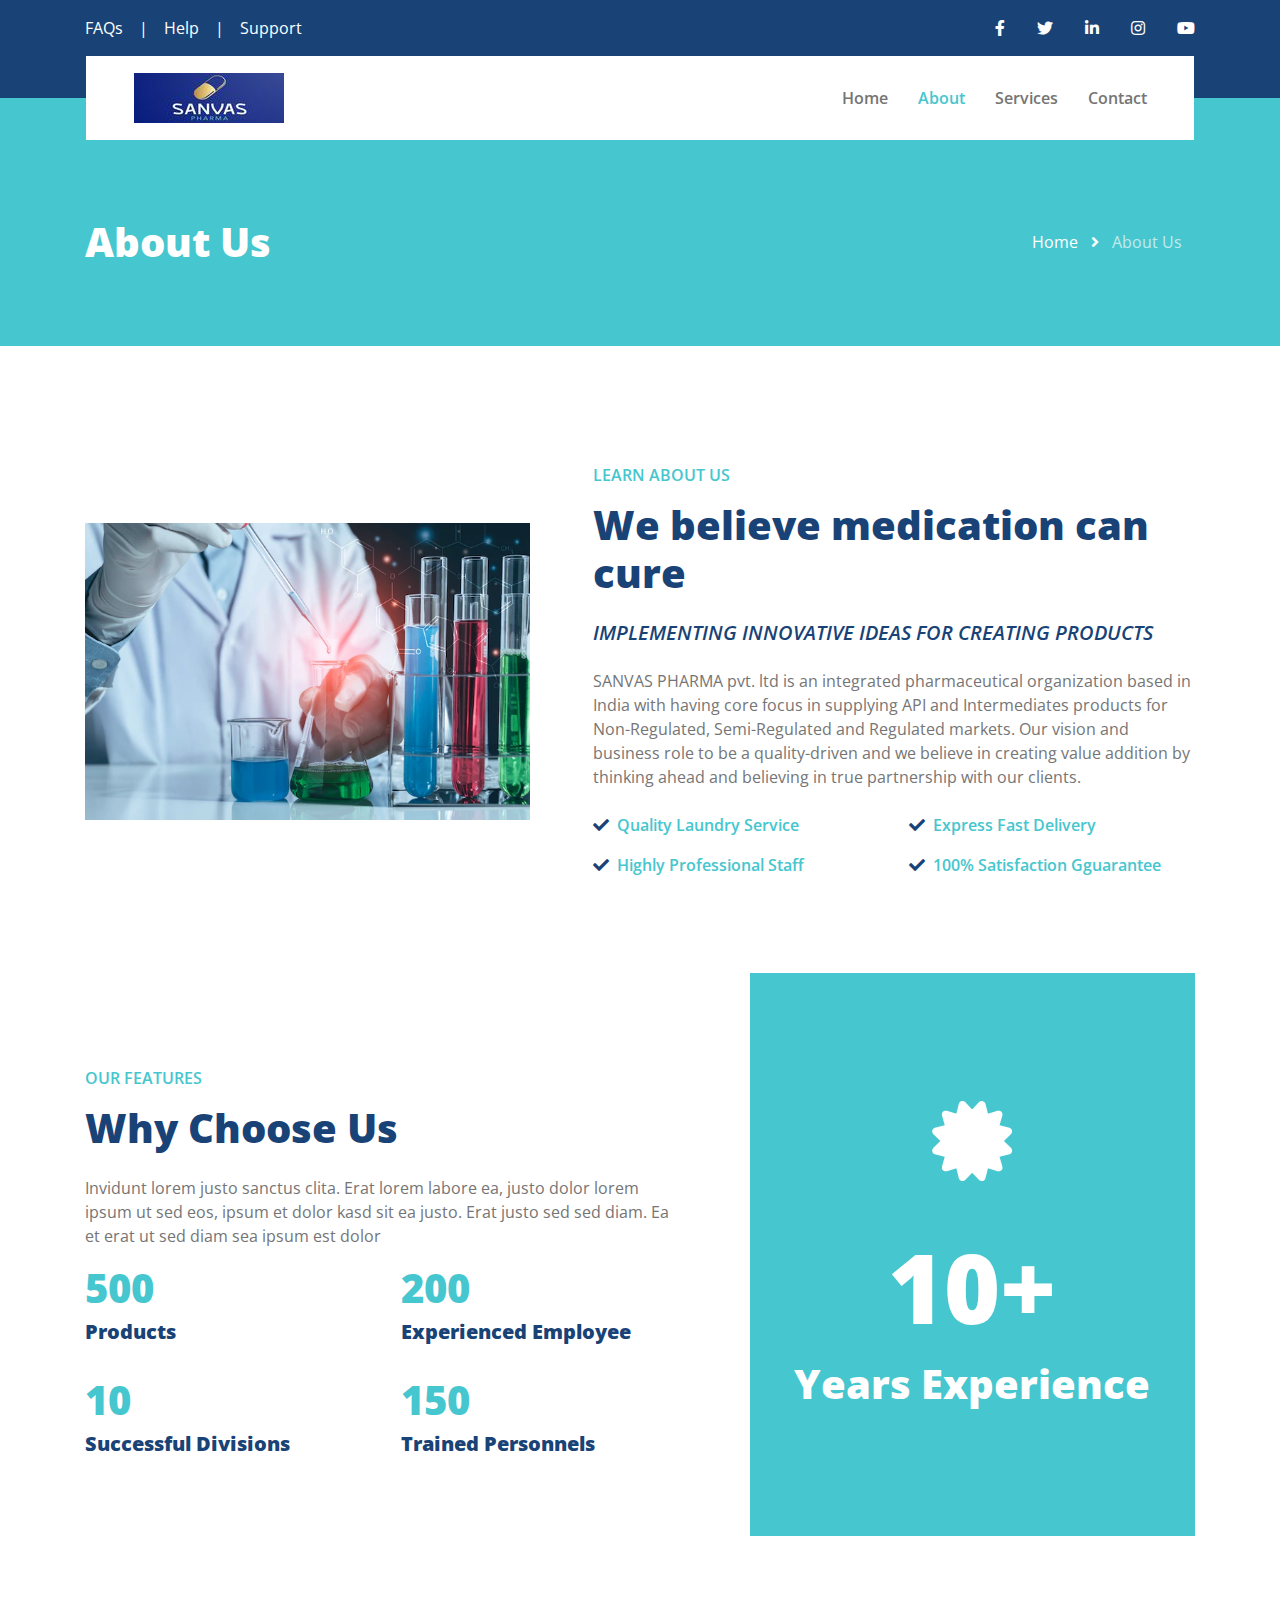
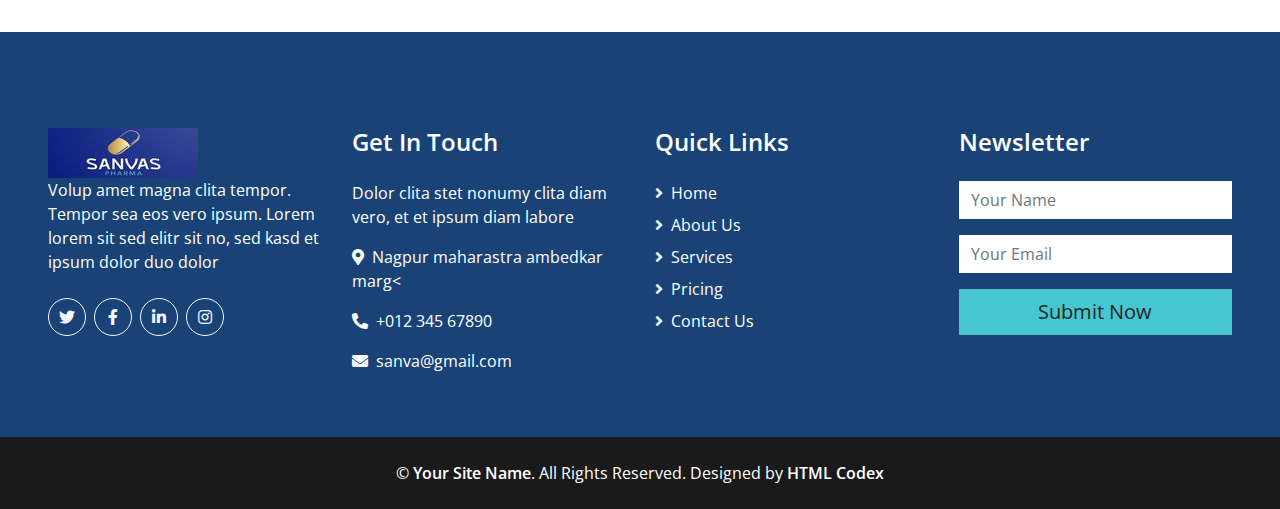
==== about.html @ 067e947b "indian pharma" ====
<!DOCTYPE html>
<html lang="en">

<head>
    <meta charset="utf-8">
    <title>DRYME - Free Laundry Service Website Template</title>
    <meta content="width=device-width, initial-scale=1.0" name="viewport">
    <meta content="Free HTML Templates" name="keywords">
    <meta content="Free HTML Templates" name="description">

    <!-- Favicon -->
    <link href="img/favicon.ico" rel="icon">

    <!-- Google Web Fonts -->
    <link rel="preconnect" href="https://fonts.gstatic.com">
    <link href="https://fonts.googleapis.com/css2?family=Open+Sans:wght@400;600;800&display=swap" rel="stylesheet"> 

    <!-- Font Awesome -->
    <link href="https://cdnjs.cloudflare.com/ajax/libs/font-awesome/5.15.0/css/all.min.css" rel="stylesheet">

    <!-- Libraries Stylesheet -->
    <link href="lib/owlcarousel/assets/owl.carousel.min.css" rel="stylesheet">

    <!-- Customized Bootstrap Stylesheet -->
    <link href="css/style.css" rel="stylesheet">
</head>

<body>
    <!-- Topbar Start -->
    <div class="container-fluid bg-primary py-3">
        <div class="container">
            <div class="row">
                <div class="col-md-6 text-center text-lg-left mb-2 mb-lg-0">
                    <div class="d-inline-flex align-items-center">
                        <a class="text-white pr-3" href="">FAQs</a>
                        <span class="text-white">|</span>
                        <a class="text-white px-3" href="">Help</a>
                        <span class="text-white">|</span>
                        <a class="text-white pl-3" href="">Support</a>
                    </div>
                </div>
                <div class="col-md-6 text-center text-lg-right">
                    <div class="d-inline-flex align-items-center">
                        <a class="text-white px-3" href="">
                            <i class="fab fa-facebook-f"></i>
                        </a>
                        <a class="text-white px-3" href="">
                            <i class="fab fa-twitter"></i>
                        </a>
                        <a class="text-white px-3" href="">
                            <i class="fab fa-linkedin-in"></i>
                        </a>
                        <a class="text-white px-3" href="">
                            <i class="fab fa-instagram"></i>
                        </a>
                        <a class="text-white pl-3" href="">
                            <i class="fab fa-youtube"></i>
                        </a>
                    </div>
                </div>
            </div>
        </div>
    </div>
    <!-- Topbar End -->


    <!-- Navbar Start -->
    <div class="container-fluid position-relative nav-bar p-0">
        <div class="container-lg position-relative p-0 px-lg-3" style="z-index: 9;">
            <nav class="navbar navbar-expand-lg bg-white navbar-light py-3 py-lg-0 pl-3 pl-lg-5">
                <a href="" class="navbar-brand">
                    <img  src="img/farma/WhatsApp Image 2022-05-14 at 12.23.12 PM.png" alt="Image">
                </a>
                <button type="button" class="navbar-toggler" data-toggle="collapse" data-target="#navbarCollapse">
                    <span class="navbar-toggler-icon"></span>
                </button>
                <div class="collapse navbar-collapse justify-content-between px-3" id="navbarCollapse">
                    <div class="navbar-nav ml-auto py-0">
                        <a href="index.html" class="nav-item nav-link">Home</a>
                        <a href="about.html" class="nav-item nav-link active">About</a>
                        <a href="service.html" class="nav-item nav-link">Services</a>
                        <!--<a href="pricing.html" class="nav-item nav-link">Pricing</a>
                        <div class="nav-item dropdown">
                            <a href="#" class="nav-link dropdown-toggle" data-toggle="dropdown">Pages</a>
                            <div class="dropdown-menu border-0 rounded-0 m-0">
                                <a href="blog.html" class="dropdown-item">Blog Grid</a>
                                <a href="single.html" class="dropdown-item">Blog Detail</a>
                            </div>
                        </div>-->
                        <a href="contact.html" class="nav-item nav-link">Contact</a>
                    </div>
                </div>
            </nav>
        </div>
    </div>
    <!-- Navbar End -->


    <!-- Page Header Start -->
    <div class="page-header container-fluid bg-secondary pt-2 pt-lg-5 pb-2 mb-5">
        <div class="container py-5">
            <div class="row align-items-center py-4">
                <div class="col-md-6 text-center text-md-left">
                    <h1 class="mb-4 mb-md-0 text-white">About Us</h1>
                </div>
                <div class="col-md-6 text-center text-md-right">
                    <div class="d-inline-flex align-items-center">
                        <a class="btn text-white" href="">Home</a>
                        <i class="fas fa-angle-right text-white"></i>
                        <a class="btn text-white disabled" href="">About Us</a>
                    </div>
                </div>
            </div>
        </div>
    </div>
    <!-- Page Header Start -->


    <!-- About Start -->
  <!-------<div class="container-fluid py-5">
        <div class="container">
            <div class="row align-items-center">
                <div class="col-lg-5">
                    <img class="img-fluid" src="img/about.jpg" alt="">
                </div>
                <div class="col-lg-7 mt-5 mt-lg-0 pl-lg-5">
                    <h6 class="text-secondary text-uppercase font-weight-medium mb-3">Learn About Us</h6>
                    <h1 class="mb-4">We Are Quality Laundry Provider In Your City</h1>
                    <h5 class="font-weight-medium font-italic mb-4">Clita sit et ipsum sed. Volup duo sea dolor rebum ea rebum kasd stet. Dolor at duo dolor sit stet.</h5>
                    <p class="mb-2">Invidunt lorem justo sanctus clita. Erat lorem labore ea, justo dolor lorem ipsum ut sed eos, ipsum et dolor kasd sit ea justo. Erat justo sed sed diam. Ea et erat ut sed diam sea ipsum est dolor</p>
                    <div class="row">
                        <div class="col-sm-6 pt-3">
                            <div class="d-flex align-items-center">
                                <i class="fa fa-check text-primary mr-2"></i>
                                <p class="text-secondary font-weight-medium m-0">Quality Laundry Service</p>
                            </div>
                        </div>
                        <div class="col-sm-6 pt-3">
                            <div class="d-flex align-items-center">
                                <i class="fa fa-check text-primary mr-2"></i>
                                <p class="text-secondary font-weight-medium m-0">Express Fast Delivery</p>
                            </div>
                        </div>
                        <div class="col-sm-6 pt-3">
                            <div class="d-flex align-items-center">
                                <i class="fa fa-check text-primary mr-2"></i>
                                <p class="text-secondary font-weight-medium m-0">Highly Professional Staff</p>
                            </div>
                        </div>
                        <div class="col-sm-6 pt-3">
                            <div class="d-flex align-items-center">
                                <i class="fa fa-check text-primary mr-2"></i>
                                <p class="text-secondary font-weight-medium m-0">100% Satisfaction Gguarantee</p>
                            </div>
                        </div>
                    </div>
                </div>
            </div>
        </div>
    </div> ------>
    <div class="container-fluid py-5">
        <div class="container pt-0 pt-lg-4">
            <div class="row align-items-center">
                <div class="col-lg-5">
                    <img class="img-fluid" src="img/farma/researcher-with-glass-laboratory-chemical-test-tubes-with-liquid-analytical-medical-pharmaceutical-scientific-research-concept_43284-1995.webp" alt="">
                </div>
                <div class="col-lg-7 mt-5 mt-lg-0 pl-lg-5">
                    <h6 class="text-secondary text-uppercase font-weight-medium mb-3">Learn About Us</h6>
                    <h1 class="mb-4">We believe medication can cure</h1>
                    <h5 class="font-weight-medium font-italic mb-4">IMPLEMENTING INNOVATIVE IDEAS
                        FOR CREATING PRODUCTS</h5>
                    <p class="mb-2">SANVAS PHARMA pvt. ltd is an integrated pharmaceutical organization based in India with having core focus in supplying API and Intermediates products for Non-Regulated, Semi-Regulated and Regulated markets. Our vision and business role to be a quality-driven and we believe in creating value addition by thinking ahead and believing in true partnership with our clients.</p>
                    <div class="row">
                        <div class="col-sm-6 pt-3">
                            <div class="d-flex align-items-center">
                                <i class="fa fa-check text-primary mr-2"></i>
                                <p class="text-secondary font-weight-medium m-0">Quality Laundry Service</p>
                            </div>
                        </div>
                        <div class="col-sm-6 pt-3">
                            <div class="d-flex align-items-center">
                                <i class="fa fa-check text-primary mr-2"></i>
                                <p class="text-secondary font-weight-medium m-0">Express Fast Delivery</p>
                            </div>
                        </div>
                        <div class="col-sm-6 pt-3">
                            <div class="d-flex align-items-center">
                                <i class="fa fa-check text-primary mr-2"></i>
                                <p class="text-secondary font-weight-medium m-0">Highly Professional Staff</p>
                            </div>
                        </div>
                        <div class="col-sm-6 pt-3">
                            <div class="d-flex align-items-center">
                                <i class="fa fa-check text-primary mr-2"></i>
                                <p class="text-secondary font-weight-medium m-0">100% Satisfaction Gguarantee</p>
                            </div>
                        </div>
                    </div>
                </div>
            </div>
        </div>
    </div>
    <!-- About End -->


    <!-- Working Process Start -->
    <!----<div class="container-fluid pt-5">
        <div class="container">
            <h6 class="text-secondary text-uppercase text-center font-weight-medium mb-3">Working Process</h6>
            <h1 class="display-4 text-center mb-5">How We Work</h1>
            <div class="row">
                <div class="col-lg-3 col-md-6">
                    <div class="d-flex flex-column align-items-center justify-content-center text-center mb-5">
                        <div class="d-inline-flex align-items-center justify-content-center bg-white border border-light shadow rounded-circle mb-4" style="width: 150px; height: 150px; border-width: 15px !important;">
                            <h2 class="display-2 text-secondary m-0">1</h2>
                        </div>
                        <h3 class="font-weight-bold m-0 mt-2">Order Place</h3>
                    </div>
                </div>
                <div class="col-lg-3 col-md-6">
                    <div class="d-flex flex-column align-items-center justify-content-center text-center mb-5">
                        <div class="d-inline-flex align-items-center justify-content-center bg-white border border-light shadow rounded-circle mb-4" style="width: 150px; height: 150px; border-width: 15px !important;">
                            <h2 class="display-2 text-secondary m-0">2</h2>
                        </div>
                        <h3 class="font-weight-bold m-0 mt-2">Free Pick Up</h3>
                    </div>
                </div>
                <div class="col-lg-3 col-md-6">
                    <div class="d-flex flex-column align-items-center justify-content-center text-center mb-5">
                        <div class="d-inline-flex align-items-center justify-content-center bg-white border border-light shadow rounded-circle mb-4" style="width: 150px; height: 150px; border-width: 15px !important;">
                            <h2 class="display-2 text-secondary m-0">3</h2>
                        </div>
                        <h3 class="font-weight-bold m-0 mt-2">Dry Cleaning</h3>
                    </div>
                </div>
                <div class="col-lg-3 col-md-6">
                    <div class="d-flex flex-column align-items-center justify-content-center text-center mb-5">
                        <div class="d-inline-flex align-items-center justify-content-center bg-white border border-light shadow rounded-circle mb-4" style="width: 150px; height: 150px; border-width: 15px !important;">
                            <h2 class="display-2 text-secondary m-0">4</h2>
                        </div>
                        <h3 class="font-weight-bold m-0 mt-2">Free Delivery</h3>
                    </div>
                </div>
            </div>
        </div>
    </div>--->
    <!-- Working Process End -->


    <!-- Features Start -->
    <div class="container-fluid py-5">
        <div class="container">
            <div class="row">
                <div class="col-lg-7 m-0 my-lg-5 pt-0 pt-lg-5 pr-lg-5">
                    <h6 class="text-secondary text-uppercase font-weight-medium mb-3">Our Features</h6>
                    <h1 class="mb-4">Why Choose Us</h1>
                    <p>Invidunt lorem justo sanctus clita. Erat lorem labore ea, justo dolor lorem ipsum ut sed eos, ipsum et dolor kasd sit ea justo. Erat justo sed sed diam. Ea et erat ut sed diam sea ipsum est dolor</p>
                    <div class="row">
                        <div class="col-sm-6 mb-4">
                            <h1 class="text-secondary" data-toggle="counter-up">500</h1>
                            <h5 class="font-weight-bold">Products</h5>
                        </div>
                        <div class="col-sm-6 mb-4">
                            <h1 class="text-secondary" data-toggle="counter-up">200</h1>
                            <h5 class="font-weight-bold">Experienced Employee</h5>
                        </div>
                        <div class="col-sm-6 mb-4">
                            <h1 class="text-secondary" data-toggle="counter-up">10</h1>
                            <h5 class="font-weight-bold">Successful Divisions</h5>
                        </div>
                        <div class="col-sm-6 mb-4">
                            <h1 class="text-secondary" data-toggle="counter-up">150</h1>
                            <h5 class="font-weight-bold">Trained Personnels</h5>
                        </div>
                    </div>
                </div>
                <div class="col-lg-5">
                    <div class="d-flex flex-column align-items-center justify-content-center bg-secondary h-100 py-5 px-3">
                        <i class="fa fa-5x fa-certificate text-white mb-5"></i>
                        <h1 class="display-1 text-white mb-3">10+</h1>
                        <h1 class="text-white m-0">Years Experience</h1>
                    </div>
                </div>
            </div>
        </div>
    </div>
    <!-- Features End -->


    <!-- Footer Start -->
    <div class="container-fluid bg-primary text-white mt-5 pt-5 px-sm-3 px-md-5">
        <div class="row pt-5">
            <div class="col-lg-3 col-md-6 mb-5">
                <a href="">  <img  src="img/farma/WhatsApp Image 2022-05-14 at 12.23.12 PM.png" alt="Image"></a>
                <p>Volup amet magna clita tempor. Tempor sea eos vero ipsum. Lorem lorem sit sed elitr sit no, sed kasd et ipsum dolor duo dolor</p>
                <div class="d-flex justify-content-start mt-4">
                    <a class="btn btn-outline-light rounded-circle text-center mr-2 px-0" style="width: 38px; height: 38px;" href="#"><i class="fab fa-twitter"></i></a>
                    <a class="btn btn-outline-light rounded-circle text-center mr-2 px-0" style="width: 38px; height: 38px;" href="#"><i class="fab fa-facebook-f"></i></a>
                    <a class="btn btn-outline-light rounded-circle text-center mr-2 px-0" style="width: 38px; height: 38px;" href="#"><i class="fab fa-linkedin-in"></i></a>
                    <a class="btn btn-outline-light rounded-circle text-center mr-2 px-0" style="width: 38px; height: 38px;" href="#"><i class="fab fa-instagram"></i></a>
                </div>
            </div>
            <div class="col-lg-3 col-md-6 mb-5">
                <h4 class="text-white mb-4">Get In Touch</h4>
                <p>Dolor clita stet nonumy clita diam vero, et et ipsum diam labore</p>
                <p><i class="fa fa-map-marker-alt mr-2"></i>Nagpur maharastra ambedkar marg<</p>
                <p><i class="fa fa-phone-alt mr-2"></i>+012 345 67890</p>
                <p><i class="fa fa-envelope mr-2"></i>sanva@gmail.com</p>
            </div>
            <div class="col-lg-3 col-md-6 mb-5">
                <h4 class="text-white mb-4">Quick Links</h4>
                <div class="d-flex flex-column justify-content-start">
                    <a class="text-white mb-2" href="#"><i class="fa fa-angle-right mr-2"></i>Home</a>
                    <a class="text-white mb-2" href="#"><i class="fa fa-angle-right mr-2"></i>About Us</a>
                    <a class="text-white mb-2" href="#"><i class="fa fa-angle-right mr-2"></i>Services</a>
                    <a class="text-white mb-2" href="#"><i class="fa fa-angle-right mr-2"></i>Pricing</a>
                    <a class="text-white" href="#"><i class="fa fa-angle-right mr-2"></i>Contact Us</a>
                </div>
            </div>
            <div class="col-lg-3 col-md-6 mb-5">
                <h4 class="text-white mb-4">Newsletter</h4>
                <form action="">
                    <div class="form-group">
                        <input type="text" class="form-control border-0" placeholder="Your Name" required="required" />
                    </div>
                    <div class="form-group">
                        <input type="email" class="form-control border-0" placeholder="Your Email" required="required" />
                    </div>
                    <div>
                        <button class="btn btn-lg btn-secondary btn-block border-0" type="submit">Submit Now</button>
                    </div>
                </form>
            </div>
        </div>
    </div>
    <div class="container-fluid bg-dark text-white py-4 px-sm-3 px-md-5">
        <p class="m-0 text-center text-white">
            &copy; <a class="text-white font-weight-medium" href="#">Your Site Name</a>. All Rights Reserved. Designed by
            <a class="text-white font-weight-medium" href="https://htmlcodex.com">HTML Codex</a>
        </p>
    </div>
    <!-- Footer End -->


    <!-- Back to Top -->
    <a href="#" class="btn btn-lg btn-primary back-to-top"><i class="fa fa-angle-double-up"></i></a>


    <!-- JavaScript Libraries -->
    <script src="https://code.jquery.com/jquery-3.4.1.min.js"></script>
    <script src="https://stackpath.bootstrapcdn.com/bootstrap/4.4.1/js/bootstrap.bundle.min.js"></script>
    <script src="lib/easing/easing.min.js"></script>
    <script src="lib/waypoints/waypoints.min.js"></script>
    <script src="lib/counterup/counterup.min.js"></script>
    <script src="lib/owlcarousel/owl.carousel.min.js"></script>

    <!-- Contact Javascript File -->
    <script src="mail/jqBootstrapValidation.min.js"></script>
    <script src="mail/contact.js"></script>

    <!-- Template Javascript -->
    <script src="js/main.js"></script>
</body>

</html>
---- css/style.css ----
/******* Bootstrap Theming ********/
/*!
 * Bootstrap v4.5.3 (https://getbootstrap.com/)
 * Copyright 2011-2020 The Bootstrap Authors
 * Copyright 2011-2020 Twitter, Inc.
 * Licensed under MIT (https://github.com/twbs/bootstrap/blob/main/LICENSE)
 */
:root {
  --blue: #007bff;
  --indigo: #6610f2;
  --purple: #6f42c1;
  --pink: #e83e8c;
  --red: #dc3545;
  --orange: #fd7e14;
  --yellow: #ffc107;
  --green: #28a745;
  --teal: #20c997;
  --cyan: #17a2b8;
  --white: #fff;
  --gray: #6c757d;
  --gray-dark: #343a40;
  --primary: #194376;
  --secondary: #46C6CE;
  --success: #28a745;
  --info: #17a2b8;
  --warning: #ffc107;
  --danger: #dc3545;
  --light: #F3F6FF;
  --dark: #1A1A1A;
  --breakpoint-xs: 0;
  --breakpoint-sm: 576px;
  --breakpoint-md: 768px;
  --breakpoint-lg: 992px;
  --breakpoint-xl: 1200px;
  --font-family-sans-serif: "Open Sans", sans-serif;
  --font-family-monospace: SFMono-Regular, Menlo, Monaco, Consolas, "Liberation Mono", "Courier New", monospace;
}

*,
*::before,
*::after {
  box-sizing: border-box;
}
/*---------------------------------------------*/
.mystyle{
  padding: 0px;
  width: 100%;
 
}
.card{
  box-shadow: 5px 0px 12px black;
}

.card-img-top{
  height: 150px;
}


@media (max-width: 991.98px) { 

  .card{
   margin-bottom: 26px;
  }

 }
/*---------------------------------------------*/
html {
  font-family: sans-serif;
  line-height: 1.15;
  -webkit-text-size-adjust: 100%;
  -webkit-tap-highlight-color: rgba(0, 0, 0, 0);
}





article, aside, figcaption, figure, footer, header, hgroup, main, nav, section {
  display: block;
}

body {
  margin: 0;
  font-family: "Open Sans", sans-serif;
  font-size: 1rem;
  font-weight: 400;
  line-height: 1.5;
  color: #757575;
  text-align: left;
  background-color: #fff;
}

[tabindex="-1"]:focus:not(:focus-visible) {
  outline: 0 !important;
}

hr {
  box-sizing: content-box;
  height: 0;
  overflow: visible;
}

h1, h2, h3, h4, h5, h6 {
  margin-top: 0;
  margin-bottom: 0.5rem;
}

p {
  margin-top: 0;
  margin-bottom: 1rem;
}

abbr[title],
abbr[data-original-title] {
  text-decoration: underline;
  text-decoration: underline dotted;
  cursor: help;
  border-bottom: 0;
  text-decoration-skip-ink: none;
}

address {
  margin-bottom: 1rem;
  font-style: normal;
  line-height: inherit;
}

ol,
ul,
dl {
  margin-top: 0;
  margin-bottom: 1rem;
}

ol ol,
ul ul,
ol ul,
ul ol {
  margin-bottom: 0;
}

dt {
  font-weight: 700;
}

dd {
  margin-bottom: .5rem;
  margin-left: 0;
}

blockquote {
  margin: 0 0 1rem;
}

b,
strong {
  font-weight: bolder;
}

small {
  font-size: 80%;
}

sub,
sup {
  position: relative;
  font-size: 75%;
  line-height: 0;
  vertical-align: baseline;
}

sub {
  bottom: -.25em;
}

sup {
  top: -.5em;
}

a {
  color: #194376;
  text-decoration: none;
  background-color: transparent;
}

a:hover {
  color: #0c1f37;
  text-decoration: underline;
}

a:not([href]):not([class]) {
  color: inherit;
  text-decoration: none;
}

a:not([href]):not([class]):hover {
  color: inherit;
  text-decoration: none;
}

pre,
code,
kbd,
samp {
  font-family: SFMono-Regular, Menlo, Monaco, Consolas, "Liberation Mono", "Courier New", monospace;
  font-size: 1em;
}

pre {
  margin-top: 0;
  margin-bottom: 1rem;
  overflow: auto;
  -ms-overflow-style: scrollbar;
}

figure {
  margin: 0 0 1rem;
}

img {
  vertical-align: middle;
  border-style: none;
}

svg {
  overflow: hidden;
  vertical-align: middle;
}

table {
  border-collapse: collapse;
}

caption {
  padding-top: 0.75rem;
  padding-bottom: 0.75rem;
  color: #6c757d;
  text-align: left;
  caption-side: bottom;
}

th {
  text-align: inherit;
  text-align: -webkit-match-parent;
}

label {
  display: inline-block;
  margin-bottom: 0.5rem;
}

button {
  border-radius: 0;
}

button:focus {
  outline: 1px dotted;
  outline: 5px auto -webkit-focus-ring-color;
}

input,
button,
select,
optgroup,
textarea {
  margin: 0;
  font-family: inherit;
  font-size: inherit;
  line-height: inherit;
}

button,
input {
  overflow: visible;
}

button,
select {
  text-transform: none;
}

[role="button"] {
  cursor: pointer;
}

select {
  word-wrap: normal;
}

button,
[type="button"],
[type="reset"],
[type="submit"] {
  -webkit-appearance: button;
}

button:not(:disabled),
[type="button"]:not(:disabled),
[type="reset"]:not(:disabled),
[type="submit"]:not(:disabled) {
  cursor: pointer;
}

button::-moz-focus-inner,
[type="button"]::-moz-focus-inner,
[type="reset"]::-moz-focus-inner,
[type="submit"]::-moz-focus-inner {
  padding: 0;
  border-style: none;
}

input[type="radio"],
input[type="checkbox"] {
  box-sizing: border-box;
  padding: 0;
}

textarea {
  overflow: auto;
  resize: vertical;
}

fieldset {
  min-width: 0;
  padding: 0;
  margin: 0;
  border: 0;
}

legend {
  display: block;
  width: 100%;
  max-width: 100%;
  padding: 0;
  margin-bottom: .5rem;
  font-size: 1.5rem;
  line-height: inherit;
  color: inherit;
  white-space: normal;
}

@media (max-width: 1200px) {
  legend {
    font-size: calc(1.275rem + 0.3vw) ;
  }
}

progress {
  vertical-align: baseline;
}

[type="number"]::-webkit-inner-spin-button,
[type="number"]::-webkit-outer-spin-button {
  height: auto;
}

[type="search"] {
  outline-offset: -2px;
  -webkit-appearance: none;
}

[type="search"]::-webkit-search-decoration {
  -webkit-appearance: none;
}

::-webkit-file-upload-button {
  font: inherit;
  -webkit-appearance: button;
}

output {
  display: inline-block;
}

summary {
  display: list-item;
  cursor: pointer;
}

template {
  display: none;
}

[hidden] {
  display: none !important;
}

h1, h2, h3, h4, h5, h6,
.h1, .h2, .h3, .h4, .h5, .h6 {
  margin-bottom: 0.5rem;
  font-weight: 500;
  line-height: 1.2;
  color: #194376;
}

h1, .h1 {
  font-size: 2.5rem;
}

@media (max-width: 1200px) {
  h1, .h1 {
    font-size: calc(1.375rem + 1.5vw) ;
  }
}

h2, .h2 {
  font-size: 2rem;
}

@media (max-width: 1200px) {
  h2, .h2 {
    font-size: calc(1.325rem + 0.9vw) ;
  }
}

h3, .h3 {
  font-size: 1.75rem;
}

@media (max-width: 1200px) {
  h3, .h3 {
    font-size: calc(1.3rem + 0.6vw) ;
  }
}

h4, .h4 {
  font-size: 1.5rem;
}

@media (max-width: 1200px) {
  h4, .h4 {
    font-size: calc(1.275rem + 0.3vw) ;
  }
}

h5, .h5 {
  font-size: 1.25rem;
}

h6, .h6 {
  font-size: 1rem;
}

.lead {
  font-size: 1.25rem;
  font-weight: 300;
}

.display-1 {
  font-size: 6rem;
  font-weight: 300;
  line-height: 1.2;
}

@media (max-width: 1200px) {
  .display-1 {
    font-size: calc(1.725rem + 5.7vw) ;
  }
}

.display-2 {
  font-size: 5.5rem;
  font-weight: 300;
  line-height: 1.2;
}

@media (max-width: 1200px) {
  .display-2 {
    font-size: calc(1.675rem + 5.1vw) ;
  }
}

.display-3 {
  font-size: 4.5rem;
  font-weight: 300;
  line-height: 1.2;
}

@media (max-width: 1200px) {
  .display-3 {
    font-size: calc(1.575rem + 3.9vw) ;
  }
}

.display-4 {
  font-size: 3.5rem;
  font-weight: 300;
  line-height: 1.2;
}

@media (max-width: 1200px) {
  .display-4 {
    font-size: calc(1.475rem + 2.7vw) ;
  }
}

hr {
  margin-top: 1rem;
  margin-bottom: 1rem;
  border: 0;
  border-top: 1px solid rgba(0, 0, 0, 0.1);
}

small,
.small {
  font-size: 80%;
  font-weight: 400;
}

mark,
.mark {
  padding: 0.2em;
  background-color: #fcf8e3;
}

.list-unstyled {
  padding-left: 0;
  list-style: none;
}

.list-inline {
  padding-left: 0;
  list-style: none;
}

.list-inline-item {
  display: inline-block;
}

.list-inline-item:not(:last-child) {
  margin-right: 0.5rem;
}

.initialism {
  font-size: 90%;
  text-transform: uppercase;
}

.blockquote {
  margin-bottom: 1rem;
  font-size: 1.25rem;
}

.blockquote-footer {
  display: block;
  font-size: 80%;
  color: #6c757d;
}

.blockquote-footer::before {
  content: "\2014\00A0";
}

.img-fluid {
  max-width: 100%;
  height: auto;
}

.img-thumbnail {
  padding: 0.25rem;
  background-color: #fff;
  border: 1px solid #dee2e6;
  max-width: 100%;
  height: auto;
}

.figure {
  display: inline-block;
}

.figure-img {
  margin-bottom: 0.5rem;
  line-height: 1;
}

.figure-caption {
  font-size: 90%;
  color: #6c757d;
}

code {
  font-size: 87.5%;
  color: #e83e8c;
  word-wrap: break-word;
}

a > code {
  color: inherit;
}

kbd {
  padding: 0.2rem 0.4rem;
  font-size: 87.5%;
  color: #fff;
  background-color: #212529;
}

kbd kbd {
  padding: 0;
  font-size: 100%;
  font-weight: 700;
}

pre {
  display: block;
  font-size: 87.5%;
  color: #212529;
}

pre code {
  font-size: inherit;
  color: inherit;
  word-break: normal;
}

.pre-scrollable {
  max-height: 340px;
  overflow-y: scroll;
}

.container,
.container-fluid,
.container-sm,
.container-md,
.container-lg,
.container-xl {
  width: 100%;
  padding-right: 15px;
  padding-left: 15px;
  margin-right: auto;
  margin-left: auto;
}

@media (min-width: 576px) {
  .container, .container-sm {
    max-width: 540px;
  }
}

@media (min-width: 768px) {
  .container, .container-sm, .container-md {
    max-width: 720px;
  }
}

@media (min-width: 992px) {
  .container, .container-sm, .container-md, .container-lg {
    max-width: 960px;
  }
}

@media (min-width: 1200px) {
  .container, .container-sm, .container-md, .container-lg, .container-xl {
    max-width: 1140px;
  }
}

.row {
  display: flex;
  flex-wrap: wrap;
  margin-right: -15px;
  margin-left: -15px;
}

.no-gutters {
  margin-right: 0;
  margin-left: 0;
}

.no-gutters > .col,
.no-gutters > [class*="col-"] {
  padding-right: 0;
  padding-left: 0;
}

.col-1, .col-2, .col-3, .col-4, .col-5, .col-6, .col-7, .col-8, .col-9, .col-10, .col-11, .col-12, .col,
.col-auto, .col-sm-1, .col-sm-2, .col-sm-3, .col-sm-4, .col-sm-5, .col-sm-6, .col-sm-7, .col-sm-8, .col-sm-9, .col-sm-10, .col-sm-11, .col-sm-12, .col-sm,
.col-sm-auto, .col-md-1, .col-md-2, .col-md-3, .col-md-4, .col-md-5, .col-md-6, .col-md-7, .col-md-8, .col-md-9, .col-md-10, .col-md-11, .col-md-12, .col-md,
.col-md-auto, .col-lg-1, .col-lg-2, .col-lg-3, .col-lg-4, .col-lg-5, .col-lg-6, .col-lg-7, .col-lg-8, .col-lg-9, .col-lg-10, .col-lg-11, .col-lg-12, .col-lg,
.col-lg-auto, .col-xl-1, .col-xl-2, .col-xl-3, .col-xl-4, .col-xl-5, .col-xl-6, .col-xl-7, .col-xl-8, .col-xl-9, .col-xl-10, .col-xl-11, .col-xl-12, .col-xl,
.col-xl-auto {
  position: relative;
  width: 100%;
  padding-right: 15px;
  padding-left: 15px;
}

.col {
  flex-basis: 0;
  flex-grow: 1;
  max-width: 100%;
}

.row-cols-1 > * {
  flex: 0 0 100%;
  max-width: 100%;
}

.row-cols-2 > * {
  flex: 0 0 50%;
  max-width: 50%;
}

.row-cols-3 > * {
  flex: 0 0 33.33333%;
  max-width: 33.33333%;
}

.row-cols-4 > * {
  flex: 0 0 25%;
  max-width: 25%;
}

.row-cols-5 > * {
  flex: 0 0 20%;
  max-width: 20%;
}

.row-cols-6 > * {
  flex: 0 0 16.66667%;
  max-width: 16.66667%;
}

.col-auto {
  flex: 0 0 auto;
  width: auto;
  max-width: 100%;
}

.col-1 {
  flex: 0 0 8.33333%;
  max-width: 8.33333%;
}

.col-2 {
  flex: 0 0 16.66667%;
  max-width: 16.66667%;
}

.col-3 {
  flex: 0 0 25%;
  max-width: 25%;
}

.col-4 {
  flex: 0 0 33.33333%;
  max-width: 33.33333%;
}

.col-5 {
  flex: 0 0 41.66667%;
  max-width: 41.66667%;
}

.col-6 {
  flex: 0 0 50%;
  max-width: 50%;
}

.col-7 {
  flex: 0 0 58.33333%;
  max-width: 58.33333%;
}

.col-8 {
  flex: 0 0 66.66667%;
  max-width: 66.66667%;
}

.col-9 {
  flex: 0 0 75%;
  max-width: 75%;
}

.col-10 {
  flex: 0 0 83.33333%;
  max-width: 83.33333%;
}

.col-11 {
  flex: 0 0 91.66667%;
  max-width: 91.66667%;
}

.col-12 {
  flex: 0 0 100%;
  max-width: 100%;
}

.order-first {
  order: -1;
}

.order-last {
  order: 13;
}

.order-0 {
  order: 0;
}

.order-1 {
  order: 1;
}

.order-2 {
  order: 2;
}

.order-3 {
  order: 3;
}

.order-4 {
  order: 4;
}

.order-5 {
  order: 5;
}

.order-6 {
  order: 6;
}

.order-7 {
  order: 7;
}

.order-8 {
  order: 8;
}

.order-9 {
  order: 9;
}

.order-10 {
  order: 10;
}

.order-11 {
  order: 11;
}

.order-12 {
  order: 12;
}

.offset-1 {
  margin-left: 8.33333%;
}

.offset-2 {
  margin-left: 16.66667%;
}

.offset-3 {
  margin-left: 25%;
}

.offset-4 {
  margin-left: 33.33333%;
}

.offset-5 {
  margin-left: 41.66667%;
}

.offset-6 {
  margin-left: 50%;
}

.offset-7 {
  margin-left: 58.33333%;
}

.offset-8 {
  margin-left: 66.66667%;
}

.offset-9 {
  margin-left: 75%;
}

.offset-10 {
  margin-left: 83.33333%;
}

.offset-11 {
  margin-left: 91.66667%;
}

@media (min-width: 576px) {
  .col-sm {
    flex-basis: 0;
    flex-grow: 1;
    max-width: 100%;
  }
  .row-cols-sm-1 > * {
    flex: 0 0 100%;
    max-width: 100%;
  }
  .row-cols-sm-2 > * {
    flex: 0 0 50%;
    max-width: 50%;
  }
  .row-cols-sm-3 > * {
    flex: 0 0 33.33333%;
    max-width: 33.33333%;
  }
  .row-cols-sm-4 > * {
    flex: 0 0 25%;
    max-width: 25%;
  }
  .row-cols-sm-5 > * {
    flex: 0 0 20%;
    max-width: 20%;
  }
  .row-cols-sm-6 > * {
    flex: 0 0 16.66667%;
    max-width: 16.66667%;
  }
  .col-sm-auto {
    flex: 0 0 auto;
    width: auto;
    max-width: 100%;
  }
  .col-sm-1 {
    flex: 0 0 8.33333%;
    max-width: 8.33333%;
  }
  .col-sm-2 {
    flex: 0 0 16.66667%;
    max-width: 16.66667%;
  }
  .col-sm-3 {
    flex: 0 0 25%;
    max-width: 25%;
  }
  .col-sm-4 {
    flex: 0 0 33.33333%;
    max-width: 33.33333%;
  }
  .col-sm-5 {
    flex: 0 0 41.66667%;
    max-width: 41.66667%;
  }
  .col-sm-6 {
    flex: 0 0 50%;
    max-width: 50%;
  }
  .col-sm-7 {
    flex: 0 0 58.33333%;
    max-width: 58.33333%;
  }
  .col-sm-8 {
    flex: 0 0 66.66667%;
    max-width: 66.66667%;
  }
  .col-sm-9 {
    flex: 0 0 75%;
    max-width: 75%;
  }
  .col-sm-10 {
    flex: 0 0 83.33333%;
    max-width: 83.33333%;
  }
  .col-sm-11 {
    flex: 0 0 91.66667%;
    max-width: 91.66667%;
  }
  .col-sm-12 {
    flex: 0 0 100%;
    max-width: 100%;
  }
  .order-sm-first {
    order: -1;
  }
  .order-sm-last {
    order: 13;
  }
  .order-sm-0 {
    order: 0;
  }
  .order-sm-1 {
    order: 1;
  }
  .order-sm-2 {
    order: 2;
  }
  .order-sm-3 {
    order: 3;
  }
  .order-sm-4 {
    order: 4;
  }
  .order-sm-5 {
    order: 5;
  }
  .order-sm-6 {
    order: 6;
  }
  .order-sm-7 {
    order: 7;
  }
  .order-sm-8 {
    order: 8;
  }
  .order-sm-9 {
    order: 9;
  }
  .order-sm-10 {
    order: 10;
  }
  .order-sm-11 {
    order: 11;
  }
  .order-sm-12 {
    order: 12;
  }
  .offset-sm-0 {
    margin-left: 0;
  }
  .offset-sm-1 {
    margin-left: 8.33333%;
  }
  .offset-sm-2 {
    margin-left: 16.66667%;
  }
  .offset-sm-3 {
    margin-left: 25%;
  }
  .offset-sm-4 {
    margin-left: 33.33333%;
  }
  .offset-sm-5 {
    margin-left: 41.66667%;
  }
  .offset-sm-6 {
    margin-left: 50%;
  }
  .offset-sm-7 {
    margin-left: 58.33333%;
  }
  .offset-sm-8 {
    margin-left: 66.66667%;
  }
  .offset-sm-9 {
    margin-left: 75%;
  }
  .offset-sm-10 {
    margin-left: 83.33333%;
  }
  .offset-sm-11 {
    margin-left: 91.66667%;
  }
}

@media (min-width: 768px) {
  .col-md {
    flex-basis: 0;
    flex-grow: 1;
    max-width: 100%;
  }
  .row-cols-md-1 > * {
    flex: 0 0 100%;
    max-width: 100%;
  }
  .row-cols-md-2 > * {
    flex: 0 0 50%;
    max-width: 50%;
  }
  .row-cols-md-3 > * {
    flex: 0 0 33.33333%;
    max-width: 33.33333%;
  }
  .row-cols-md-4 > * {
    flex: 0 0 25%;
    max-width: 25%;
  }
  .row-cols-md-5 > * {
    flex: 0 0 20%;
    max-width: 20%;
  }
  .row-cols-md-6 > * {
    flex: 0 0 16.66667%;
    max-width: 16.66667%;
  }
  .col-md-auto {
    flex: 0 0 auto;
    width: auto;
    max-width: 100%;
  }
  .col-md-1 {
    flex: 0 0 8.33333%;
    max-width: 8.33333%;
  }
  .col-md-2 {
    flex: 0 0 16.66667%;
    max-width: 16.66667%;
  }
  .col-md-3 {
    flex: 0 0 25%;
    max-width: 25%;
  }
  .col-md-4 {
    flex: 0 0 33.33333%;
    max-width: 33.33333%;
  }
  .col-md-5 {
    flex: 0 0 41.66667%;
    max-width: 41.66667%;
  }
  .col-md-6 {
    flex: 0 0 50%;
    max-width: 50%;
  }
  .col-md-7 {
    flex: 0 0 58.33333%;
    max-width: 58.33333%;
  }
  .col-md-8 {
    flex: 0 0 66.66667%;
    max-width: 66.66667%;
  }
  .col-md-9 {
    flex: 0 0 75%;
    max-width: 75%;
  }
  .col-md-10 {
    flex: 0 0 83.33333%;
    max-width: 83.33333%;
  }
  .col-md-11 {
    flex: 0 0 91.66667%;
    max-width: 91.66667%;
  }
  .col-md-12 {
    flex: 0 0 100%;
    max-width: 100%;
  }
  .order-md-first {
    order: -1;
  }
  .order-md-last {
    order: 13;
  }
  .order-md-0 {
    order: 0;
  }
  .order-md-1 {
    order: 1;
  }
  .order-md-2 {
    order: 2;
  }
  .order-md-3 {
    order: 3;
  }
  .order-md-4 {
    order: 4;
  }
  .order-md-5 {
    order: 5;
  }
  .order-md-6 {
    order: 6;
  }
  .order-md-7 {
    order: 7;
  }
  .order-md-8 {
    order: 8;
  }
  .order-md-9 {
    order: 9;
  }
  .order-md-10 {
    order: 10;
  }
  .order-md-11 {
    order: 11;
  }
  .order-md-12 {
    order: 12;
  }
  .offset-md-0 {
    margin-left: 0;
  }
  .offset-md-1 {
    margin-left: 8.33333%;
  }
  .offset-md-2 {
    margin-left: 16.66667%;
  }
  .offset-md-3 {
    margin-left: 25%;
  }
  .offset-md-4 {
    margin-left: 33.33333%;
  }
  .offset-md-5 {
    margin-left: 41.66667%;
  }
  .offset-md-6 {
    margin-left: 50%;
  }
  .offset-md-7 {
    margin-left: 58.33333%;
  }
  .offset-md-8 {
    margin-left: 66.66667%;
  }
  .offset-md-9 {
    margin-left: 75%;
  }
  .offset-md-10 {
    margin-left: 83.33333%;
  }
  .offset-md-11 {
    margin-left: 91.66667%;
  }
}

@media (min-width: 992px) {
  .col-lg {
    flex-basis: 0;
    flex-grow: 1;
    max-width: 100%;
  }
  .row-cols-lg-1 > * {
    flex: 0 0 100%;
    max-width: 100%;
  }
  .row-cols-lg-2 > * {
    flex: 0 0 50%;
    max-width: 50%;
  }
  .row-cols-lg-3 > * {
    flex: 0 0 33.33333%;
    max-width: 33.33333%;
  }
  .row-cols-lg-4 > * {
    flex: 0 0 25%;
    max-width: 25%;
  }
  .row-cols-lg-5 > * {
    flex: 0 0 20%;
    max-width: 20%;
  }
  .row-cols-lg-6 > * {
    flex: 0 0 16.66667%;
    max-width: 16.66667%;
  }
  .col-lg-auto {
    flex: 0 0 auto;
    width: auto;
    max-width: 100%;
  }
  .col-lg-1 {
    flex: 0 0 8.33333%;
    max-width: 8.33333%;
  }
  .col-lg-2 {
    flex: 0 0 16.66667%;
    max-width: 16.66667%;
  }
  .col-lg-3 {
    flex: 0 0 25%;
    max-width: 25%;
  }
  .col-lg-4 {
    flex: 0 0 33.33333%;
    max-width: 33.33333%;
  }
  .col-lg-5 {
    flex: 0 0 41.66667%;
    max-width: 41.66667%;
  }
  .col-lg-6 {
    flex: 0 0 50%;
    max-width: 50%;
  }
  .col-lg-7 {
    flex: 0 0 58.33333%;
    max-width: 58.33333%;
  }
  .col-lg-8 {
    flex: 0 0 66.66667%;
    max-width: 66.66667%;
  }
  .col-lg-9 {
    flex: 0 0 75%;
    max-width: 75%;
  }
  .col-lg-10 {
    flex: 0 0 83.33333%;
    max-width: 83.33333%;
  }
  .col-lg-11 {
    flex: 0 0 91.66667%;
    max-width: 91.66667%;
  }
  .col-lg-12 {
    flex: 0 0 100%;
    max-width: 100%;
  }
  .order-lg-first {
    order: -1;
  }
  .order-lg-last {
    order: 13;
  }
  .order-lg-0 {
    order: 0;
  }
  .order-lg-1 {
    order: 1;
  }
  .order-lg-2 {
    order: 2;
  }
  .order-lg-3 {
    order: 3;
  }
  .order-lg-4 {
    order: 4;
  }
  .order-lg-5 {
    order: 5;
  }
  .order-lg-6 {
    order: 6;
  }
  .order-lg-7 {
    order: 7;
  }
  .order-lg-8 {
    order: 8;
  }
  .order-lg-9 {
    order: 9;
  }
  .order-lg-10 {
    order: 10;
  }
  .order-lg-11 {
    order: 11;
  }
  .order-lg-12 {
    order: 12;
  }
  .offset-lg-0 {
    margin-left: 0;
  }
  .offset-lg-1 {
    margin-left: 8.33333%;
  }
  .offset-lg-2 {
    margin-left: 16.66667%;
  }
  .offset-lg-3 {
    margin-left: 25%;
  }
  .offset-lg-4 {
    margin-left: 33.33333%;
  }
  .offset-lg-5 {
    margin-left: 41.66667%;
  }
  .offset-lg-6 {
    margin-left: 50%;
  }
  .offset-lg-7 {
    margin-left: 58.33333%;
  }
  .offset-lg-8 {
    margin-left: 66.66667%;
  }
  .offset-lg-9 {
    margin-left: 75%;
  }
  .offset-lg-10 {
    margin-left: 83.33333%;
  }
  .offset-lg-11 {
    margin-left: 91.66667%;
  }
}

@media (min-width: 1200px) {
  .col-xl {
    flex-basis: 0;
    flex-grow: 1;
    max-width: 100%;
  }
  .row-cols-xl-1 > * {
    flex: 0 0 100%;
    max-width: 100%;
  }
  .row-cols-xl-2 > * {
    flex: 0 0 50%;
    max-width: 50%;
  }
  .row-cols-xl-3 > * {
    flex: 0 0 33.33333%;
    max-width: 33.33333%;
  }
  .row-cols-xl-4 > * {
    flex: 0 0 25%;
    max-width: 25%;
  }
  .row-cols-xl-5 > * {
    flex: 0 0 20%;
    max-width: 20%;
  }
  .row-cols-xl-6 > * {
    flex: 0 0 16.66667%;
    max-width: 16.66667%;
  }
  .col-xl-auto {
    flex: 0 0 auto;
    width: auto;
    max-width: 100%;
  }
  .col-xl-1 {
    flex: 0 0 8.33333%;
    max-width: 8.33333%;
  }
  .col-xl-2 {
    flex: 0 0 16.66667%;
    max-width: 16.66667%;
  }
  .col-xl-3 {
    flex: 0 0 25%;
    max-width: 25%;
  }
  .col-xl-4 {
    flex: 0 0 33.33333%;
    max-width: 33.33333%;
  }
  .col-xl-5 {
    flex: 0 0 41.66667%;
    max-width: 41.66667%;
  }
  .col-xl-6 {
    flex: 0 0 50%;
    max-width: 50%;
  }
  .col-xl-7 {
    flex: 0 0 58.33333%;
    max-width: 58.33333%;
  }
  .col-xl-8 {
    flex: 0 0 66.66667%;
    max-width: 66.66667%;
  }
  .col-xl-9 {
    flex: 0 0 75%;
    max-width: 75%;
  }
  .col-xl-10 {
    flex: 0 0 83.33333%;
    max-width: 83.33333%;
  }
  .col-xl-11 {
    flex: 0 0 91.66667%;
    max-width: 91.66667%;
  }
  .col-xl-12 {
    flex: 0 0 100%;
    max-width: 100%;
  }
  .order-xl-first {
    order: -1;
  }
  .order-xl-last {
    order: 13;
  }
  .order-xl-0 {
    order: 0;
  }
  .order-xl-1 {
    order: 1;
  }
  .order-xl-2 {
    order: 2;
  }
  .order-xl-3 {
    order: 3;
  }
  .order-xl-4 {
    order: 4;
  }
  .order-xl-5 {
    order: 5;
  }
  .order-xl-6 {
    order: 6;
  }
  .order-xl-7 {
    order: 7;
  }
  .order-xl-8 {
    order: 8;
  }
  .order-xl-9 {
    order: 9;
  }
  .order-xl-10 {
    order: 10;
  }
  .order-xl-11 {
    order: 11;
  }
  .order-xl-12 {
    order: 12;
  }
  .offset-xl-0 {
    margin-left: 0;
  }
  .offset-xl-1 {
    margin-left: 8.33333%;
  }
  .offset-xl-2 {
    margin-left: 16.66667%;
  }
  .offset-xl-3 {
    margin-left: 25%;
  }
  .offset-xl-4 {
    margin-left: 33.33333%;
  }
  .offset-xl-5 {
    margin-left: 41.66667%;
  }
  .offset-xl-6 {
    margin-left: 50%;
  }
  .offset-xl-7 {
    margin-left: 58.33333%;
  }
  .offset-xl-8 {
    margin-left: 66.66667%;
  }
  .offset-xl-9 {
    margin-left: 75%;
  }
  .offset-xl-10 {
    margin-left: 83.33333%;
  }
  .offset-xl-11 {
    margin-left: 91.66667%;
  }
}

.table {
  width: 100%;
  margin-bottom: 1rem;
  color: #757575;
}

.table th,
.table td {
  padding: 0.75rem;
  vertical-align: top;
  border-top: 1px solid #dee2e6;
}

.table thead th {
  vertical-align: bottom;
  border-bottom: 2px solid #dee2e6;
}

.table tbody + tbody {
  border-top: 2px solid #dee2e6;
}

.table-sm th,
.table-sm td {
  padding: 0.3rem;
}

.table-bordered {
  border: 1px solid #dee2e6;
}

.table-bordered th,
.table-bordered td {
  border: 1px solid #dee2e6;
}

.table-bordered thead th,
.table-bordered thead td {
  border-bottom-width: 2px;
}

.table-borderless th,
.table-borderless td,
.table-borderless thead th,
.table-borderless tbody + tbody {
  border: 0;
}

.table-striped tbody tr:nth-of-type(odd) {
  background-color: rgba(0, 0, 0, 0.05);
}

.table-hover tbody tr:hover {
  color: #757575;
  background-color: rgba(0, 0, 0, 0.075);
}

.table-primary,
.table-primary > th,
.table-primary > td {
  background-color: #bfcad9;
}

.table-primary th,
.table-primary td,
.table-primary thead th,
.table-primary tbody + tbody {
  border-color: #879db8;
}

.table-hover .table-primary:hover {
  background-color: #afbdd0;
}

.table-hover .table-primary:hover > td,
.table-hover .table-primary:hover > th {
  background-color: #afbdd0;
}

.table-secondary,
.table-secondary > th,
.table-secondary > td {
  background-color: #cbeff1;
}

.table-secondary th,
.table-secondary td,
.table-secondary thead th,
.table-secondary tbody + tbody {
  border-color: #9fe1e6;
}

.table-hover .table-secondary:hover {
  background-color: #b7e9ec;
}

.table-hover .table-secondary:hover > td,
.table-hover .table-secondary:hover > th {
  background-color: #b7e9ec;
}

.table-success,
.table-success > th,
.table-success > td {
  background-color: #c3e6cb;
}

.table-success th,
.table-success td,
.table-success thead th,
.table-success tbody + tbody {
  border-color: #8fd19e;
}

.table-hover .table-success:hover {
  background-color: #b1dfbb;
}

.table-hover .table-success:hover > td,
.table-hover .table-success:hover > th {
  background-color: #b1dfbb;
}

.table-info,
.table-info > th,
.table-info > td {
  background-color: #bee5eb;
}

.table-info th,
.table-info td,
.table-info thead th,
.table-info tbody + tbody {
  border-color: #86cfda;
}

.table-hover .table-info:hover {
  background-color: #abdde5;
}

.table-hover .table-info:hover > td,
.table-hover .table-info:hover > th {
  background-color: #abdde5;
}

.table-warning,
.table-warning > th,
.table-warning > td {
  background-color: #ffeeba;
}

.table-warning th,
.table-warning td,
.table-warning thead th,
.table-warning tbody + tbody {
  border-color: #ffdf7e;
}

.table-hover .table-warning:hover {
  background-color: #ffe8a1;
}

.table-hover .table-warning:hover > td,
.table-hover .table-warning:hover > th {
  background-color: #ffe8a1;
}

.table-danger,
.table-danger > th,
.table-danger > td {
  background-color: #f5c6cb;
}

.table-danger th,
.table-danger td,
.table-danger thead th,
.table-danger tbody + tbody {
  border-color: #ed969e;
}

.table-hover .table-danger:hover {
  background-color: #f1b0b7;
}

.table-hover .table-danger:hover > td,
.table-hover .table-danger:hover > th {
  background-color: #f1b0b7;
}

.table-light,
.table-light > th,
.table-light > td {
  background-color: #fcfcff;
}

.table-light th,
.table-light td,
.table-light thead th,
.table-light tbody + tbody {
  border-color: #f9faff;
}

.table-hover .table-light:hover {
  background-color: #e3e3ff;
}

.table-hover .table-light:hover > td,
.table-hover .table-light:hover > th {
  background-color: #e3e3ff;
}

.table-dark,
.table-dark > th,
.table-dark > td {
  background-color: #bfbfbf;
}

.table-dark th,
.table-dark td,
.table-dark thead th,
.table-dark tbody + tbody {
  border-color: #888888;
}

.table-hover .table-dark:hover {
  background-color: #b2b2b2;
}

.table-hover .table-dark:hover > td,
.table-hover .table-dark:hover > th {
  background-color: #b2b2b2;
}

.table-active,
.table-active > th,
.table-active > td {
  background-color: rgba(0, 0, 0, 0.075);
}

.table-hover .table-active:hover {
  background-color: rgba(0, 0, 0, 0.075);
}

.table-hover .table-active:hover > td,
.table-hover .table-active:hover > th {
  background-color: rgba(0, 0, 0, 0.075);
}

.table .thead-dark th {
  color: #fff;
  background-color: #343a40;
  border-color: #454d55;
}

.table .thead-light th {
  color: #495057;
  background-color: #e9ecef;
  border-color: #dee2e6;
}

.table-dark {
  color: #fff;
  background-color: #343a40;
}

.table-dark th,
.table-dark td,
.table-dark thead th {
  border-color: #454d55;
}

.table-dark.table-bordered {
  border: 0;
}

.table-dark.table-striped tbody tr:nth-of-type(odd) {
  background-color: rgba(255, 255, 255, 0.05);
}

.table-dark.table-hover tbody tr:hover {
  color: #fff;
  background-color: rgba(255, 255, 255, 0.075);
}

@media (max-width: 575.98px) {
  .table-responsive-sm {
    display: block;
    width: 100%;
    overflow-x: auto;
    -webkit-overflow-scrolling: touch;
  }
  .table-responsive-sm > .table-bordered {
    border: 0;
  }
}

@media (max-width: 767.98px) {
  .table-responsive-md {
    display: block;
    width: 100%;
    overflow-x: auto;
    -webkit-overflow-scrolling: touch;
  }
  .table-responsive-md > .table-bordered {
    border: 0;
  }
}

@media (max-width: 991.98px) {
  .table-responsive-lg {
    display: block;
    width: 100%;
    overflow-x: auto;
    -webkit-overflow-scrolling: touch;
  }
  .table-responsive-lg > .table-bordered {
    border: 0;
  }
}

@media (max-width: 1199.98px) {
  .table-responsive-xl {
    display: block;
    width: 100%;
    overflow-x: auto;
    -webkit-overflow-scrolling: touch;
  }
  .table-responsive-xl > .table-bordered {
    border: 0;
  }
}

.table-responsive {
  display: block;
  width: 100%;
  overflow-x: auto;
  -webkit-overflow-scrolling: touch;
}

.table-responsive > .table-bordered {
  border: 0;
}

.form-control {
  display: block;
  width: 100%;
  height: calc(1.5em + 0.75rem + 2px);
  padding: 0.375rem 0.75rem;
  font-size: 1rem;
  font-weight: 400;
  line-height: 1.5;
  color: #495057;
  background-color: #fff;
  background-clip: padding-box;
  border: 1px solid #ced4da;
  border-radius: 0;
  transition: border-color 0.15s ease-in-out, box-shadow 0.15s ease-in-out;
}

@media (prefers-reduced-motion: reduce) {
  .form-control {
    transition: none;
  }
}

.form-control::-ms-expand {
  background-color: transparent;
  border: 0;
}

.form-control:-moz-focusring {
  color: transparent;
  text-shadow: 0 0 0 #495057;
}

.form-control:focus {
  color: #495057;
  background-color: #fff;
  border-color: #3980d5;
  outline: 0;
  box-shadow: 0 0 0 0.2rem rgba(25, 67, 118, 0.25);
}

.form-control::placeholder {
  color: #6c757d;
  opacity: 1;
}

.form-control:disabled, .form-control[readonly] {
  background-color: #e9ecef;
  opacity: 1;
}

input[type="date"].form-control,
input[type="time"].form-control,
input[type="datetime-local"].form-control,
input[type="month"].form-control {
  appearance: none;
}

select.form-control:focus::-ms-value {
  color: #495057;
  background-color: #fff;
}

.form-control-file,
.form-control-range {
  display: block;
  width: 100%;
}

.col-form-label {
  padding-top: calc(0.375rem + 1px);
  padding-bottom: calc(0.375rem + 1px);
  margin-bottom: 0;
  font-size: inherit;
  line-height: 1.5;
}

.col-form-label-lg {
  padding-top: calc(0.5rem + 1px);
  padding-bottom: calc(0.5rem + 1px);
  font-size: 1.25rem;
  line-height: 1.5;
}

.col-form-label-sm {
  padding-top: calc(0.25rem + 1px);
  padding-bottom: calc(0.25rem + 1px);
  font-size: 0.875rem;
  line-height: 1.5;
}

.form-control-plaintext {
  display: block;
  width: 100%;
  padding: 0.375rem 0;
  margin-bottom: 0;
  font-size: 1rem;
  line-height: 1.5;
  color: #757575;
  background-color: transparent;
  border: solid transparent;
  border-width: 1px 0;
}

.form-control-plaintext.form-control-sm, .form-control-plaintext.form-control-lg {
  padding-right: 0;
  padding-left: 0;
}

.form-control-sm {
  height: calc(1.5em + 0.5rem + 2px);
  padding: 0.25rem 0.5rem;
  font-size: 0.875rem;
  line-height: 1.5;
}

.form-control-lg {
  height: calc(1.5em + 1rem + 2px);
  padding: 0.5rem 1rem;
  font-size: 1.25rem;
  line-height: 1.5;
}

select.form-control[size], select.form-control[multiple] {
  height: auto;
}

textarea.form-control {
  height: auto;
}

.form-group {
  margin-bottom: 1rem;
}

.form-text {
  display: block;
  margin-top: 0.25rem;
}

.form-row {
  display: flex;
  flex-wrap: wrap;
  margin-right: -5px;
  margin-left: -5px;
}

.form-row > .col,
.form-row > [class*="col-"] {
  padding-right: 5px;
  padding-left: 5px;
}

.form-check {
  position: relative;
  display: block;
  padding-left: 1.25rem;
}

.form-check-input {
  position: absolute;
  margin-top: 0.3rem;
  margin-left: -1.25rem;
}

.form-check-input[disabled] ~ .form-check-label,
.form-check-input:disabled ~ .form-check-label {
  color: #6c757d;
}

.form-check-label {
  margin-bottom: 0;
}

.form-check-inline {
  display: inline-flex;
  align-items: center;
  padding-left: 0;
  margin-right: 0.75rem;
}

.form-check-inline .form-check-input {
  position: static;
  margin-top: 0;
  margin-right: 0.3125rem;
  margin-left: 0;
}

.valid-feedback {
  display: none;
  width: 100%;
  margin-top: 0.25rem;
  font-size: 80%;
  color: #28a745;
}

.valid-tooltip {
  position: absolute;
  top: 100%;
  left: 0;
  z-index: 5;
  display: none;
  max-width: 100%;
  padding: 0.25rem 0.5rem;
  margin-top: .1rem;
  font-size: 0.875rem;
  line-height: 1.5;
  color: #fff;
  background-color: rgba(40, 167, 69, 0.9);
}

.was-validated :valid ~ .valid-feedback,
.was-validated :valid ~ .valid-tooltip,
.is-valid ~ .valid-feedback,
.is-valid ~ .valid-tooltip {
  display: block;
}

.was-validated .form-control:valid, .form-control.is-valid {
  border-color: #28a745;
  padding-right: calc(1.5em + 0.75rem);
  background-image: url("data:image/svg+xml,%3csvg xmlns='http://www.w3.org/2000/svg' width='8' height='8' viewBox='0 0 8 8'%3e%3cpath fill='%2328a745' d='M2.3 6.73L.6 4.53c-.4-1.04.46-1.4 1.1-.8l1.1 1.4 3.4-3.8c.6-.63 1.6-.27 1.2.7l-4 4.6c-.43.5-.8.4-1.1.1z'/%3e%3c/svg%3e");
  background-repeat: no-repeat;
  background-position: right calc(0.375em + 0.1875rem) center;
  background-size: calc(0.75em + 0.375rem) calc(0.75em + 0.375rem);
}

.was-validated .form-control:valid:focus, .form-control.is-valid:focus {
  border-color: #28a745;
  box-shadow: 0 0 0 0.2rem rgba(40, 167, 69, 0.25);
}

.was-validated textarea.form-control:valid, textarea.form-control.is-valid {
  padding-right: calc(1.5em + 0.75rem);
  background-position: top calc(0.375em + 0.1875rem) right calc(0.375em + 0.1875rem);
}

.was-validated .custom-select:valid, .custom-select.is-valid {
  border-color: #28a745;
  padding-right: calc(0.75em + 2.3125rem);
  background: url("data:image/svg+xml,%3csvg xmlns='http://www.w3.org/2000/svg' width='4' height='5' viewBox='0 0 4 5'%3e%3cpath fill='%23343a40' d='M2 0L0 2h4zm0 5L0 3h4z'/%3e%3c/svg%3e") no-repeat right 0.75rem center/8px 10px, url("data:image/svg+xml,%3csvg xmlns='http://www.w3.org/2000/svg' width='8' height='8' viewBox='0 0 8 8'%3e%3cpath fill='%2328a745' d='M2.3 6.73L.6 4.53c-.4-1.04.46-1.4 1.1-.8l1.1 1.4 3.4-3.8c.6-.63 1.6-.27 1.2.7l-4 4.6c-.43.5-.8.4-1.1.1z'/%3e%3c/svg%3e") #fff no-repeat center right 1.75rem/calc(0.75em + 0.375rem) calc(0.75em + 0.375rem);
}

.was-validated .custom-select:valid:focus, .custom-select.is-valid:focus {
  border-color: #28a745;
  box-shadow: 0 0 0 0.2rem rgba(40, 167, 69, 0.25);
}

.was-validated .form-check-input:valid ~ .form-check-label, .form-check-input.is-valid ~ .form-check-label {
  color: #28a745;
}

.was-validated .form-check-input:valid ~ .valid-feedback,
.was-validated .form-check-input:valid ~ .valid-tooltip, .form-check-input.is-valid ~ .valid-feedback,
.form-check-input.is-valid ~ .valid-tooltip {
  display: block;
}

.was-validated .custom-control-input:valid ~ .custom-control-label, .custom-control-input.is-valid ~ .custom-control-label {
  color: #28a745;
}

.was-validated .custom-control-input:valid ~ .custom-control-label::before, .custom-control-input.is-valid ~ .custom-control-label::before {
  border-color: #28a745;
}

.was-validated .custom-control-input:valid:checked ~ .custom-control-label::before, .custom-control-input.is-valid:checked ~ .custom-control-label::before {
  border-color: #34ce57;
  background-color: #34ce57;
}

.was-validated .custom-control-input:valid:focus ~ .custom-control-label::before, .custom-control-input.is-valid:focus ~ .custom-control-label::before {
  box-shadow: 0 0 0 0.2rem rgba(40, 167, 69, 0.25);
}

.was-validated .custom-control-input:valid:focus:not(:checked) ~ .custom-control-label::before, .custom-control-input.is-valid:focus:not(:checked) ~ .custom-control-label::before {
  border-color: #28a745;
}

.was-validated .custom-file-input:valid ~ .custom-file-label, .custom-file-input.is-valid ~ .custom-file-label {
  border-color: #28a745;
}

.was-validated .custom-file-input:valid:focus ~ .custom-file-label, .custom-file-input.is-valid:focus ~ .custom-file-label {
  border-color: #28a745;
  box-shadow: 0 0 0 0.2rem rgba(40, 167, 69, 0.25);
}

.invalid-feedback {
  display: none;
  width: 100%;
  margin-top: 0.25rem;
  font-size: 80%;
  color: #dc3545;
}

.invalid-tooltip {
  position: absolute;
  top: 100%;
  left: 0;
  z-index: 5;
  display: none;
  max-width: 100%;
  padding: 0.25rem 0.5rem;
  margin-top: .1rem;
  font-size: 0.875rem;
  line-height: 1.5;
  color: #fff;
  background-color: rgba(220, 53, 69, 0.9);
}

.was-validated :invalid ~ .invalid-feedback,
.was-validated :invalid ~ .invalid-tooltip,
.is-invalid ~ .invalid-feedback,
.is-invalid ~ .invalid-tooltip {
  display: block;
}

.was-validated .form-control:invalid, .form-control.is-invalid {
  border-color: #dc3545;
  padding-right: calc(1.5em + 0.75rem);
  background-image: url("data:image/svg+xml,%3csvg xmlns='http://www.w3.org/2000/svg' width='12' height='12' fill='none' stroke='%23dc3545' viewBox='0 0 12 12'%3e%3ccircle cx='6' cy='6' r='4.5'/%3e%3cpath stroke-linejoin='round' d='M5.8 3.6h.4L6 6.5z'/%3e%3ccircle cx='6' cy='8.2' r='.6' fill='%23dc3545' stroke='none'/%3e%3c/svg%3e");
  background-repeat: no-repeat;
  background-position: right calc(0.375em + 0.1875rem) center;
  background-size: calc(0.75em + 0.375rem) calc(0.75em + 0.375rem);
}

.was-validated .form-control:invalid:focus, .form-control.is-invalid:focus {
  border-color: #dc3545;
  box-shadow: 0 0 0 0.2rem rgba(220, 53, 69, 0.25);
}

.was-validated textarea.form-control:invalid, textarea.form-control.is-invalid {
  padding-right: calc(1.5em + 0.75rem);
  background-position: top calc(0.375em + 0.1875rem) right calc(0.375em + 0.1875rem);
}

.was-validated .custom-select:invalid, .custom-select.is-invalid {
  border-color: #dc3545;
  padding-right: calc(0.75em + 2.3125rem);
  background: url("data:image/svg+xml,%3csvg xmlns='http://www.w3.org/2000/svg' width='4' height='5' viewBox='0 0 4 5'%3e%3cpath fill='%23343a40' d='M2 0L0 2h4zm0 5L0 3h4z'/%3e%3c/svg%3e") no-repeat right 0.75rem center/8px 10px, url("data:image/svg+xml,%3csvg xmlns='http://www.w3.org/2000/svg' width='12' height='12' fill='none' stroke='%23dc3545' viewBox='0 0 12 12'%3e%3ccircle cx='6' cy='6' r='4.5'/%3e%3cpath stroke-linejoin='round' d='M5.8 3.6h.4L6 6.5z'/%3e%3ccircle cx='6' cy='8.2' r='.6' fill='%23dc3545' stroke='none'/%3e%3c/svg%3e") #fff no-repeat center right 1.75rem/calc(0.75em + 0.375rem) calc(0.75em + 0.375rem);
}

.was-validated .custom-select:invalid:focus, .custom-select.is-invalid:focus {
  border-color: #dc3545;
  box-shadow: 0 0 0 0.2rem rgba(220, 53, 69, 0.25);
}

.was-validated .form-check-input:invalid ~ .form-check-label, .form-check-input.is-invalid ~ .form-check-label {
  color: #dc3545;
}

.was-validated .form-check-input:invalid ~ .invalid-feedback,
.was-validated .form-check-input:invalid ~ .invalid-tooltip, .form-check-input.is-invalid ~ .invalid-feedback,
.form-check-input.is-invalid ~ .invalid-tooltip {
  display: block;
}

.was-validated .custom-control-input:invalid ~ .custom-control-label, .custom-control-input.is-invalid ~ .custom-control-label {
  color: #dc3545;
}

.was-validated .custom-control-input:invalid ~ .custom-control-label::before, .custom-control-input.is-invalid ~ .custom-control-label::before {
  border-color: #dc3545;
}

.was-validated .custom-control-input:invalid:checked ~ .custom-control-label::before, .custom-control-input.is-invalid:checked ~ .custom-control-label::before {
  border-color: #e4606d;
  background-color: #e4606d;
}

.was-validated .custom-control-input:invalid:focus ~ .custom-control-label::before, .custom-control-input.is-invalid:focus ~ .custom-control-label::before {
  box-shadow: 0 0 0 0.2rem rgba(220, 53, 69, 0.25);
}

.was-validated .custom-control-input:invalid:focus:not(:checked) ~ .custom-control-label::before, .custom-control-input.is-invalid:focus:not(:checked) ~ .custom-control-label::before {
  border-color: #dc3545;
}

.was-validated .custom-file-input:invalid ~ .custom-file-label, .custom-file-input.is-invalid ~ .custom-file-label {
  border-color: #dc3545;
}

.was-validated .custom-file-input:invalid:focus ~ .custom-file-label, .custom-file-input.is-invalid:focus ~ .custom-file-label {
  border-color: #dc3545;
  box-shadow: 0 0 0 0.2rem rgba(220, 53, 69, 0.25);
}

.form-inline {
  display: flex;
  flex-flow: row wrap;
  align-items: center;
}

.form-inline .form-check {
  width: 100%;
}

@media (min-width: 576px) {
  .form-inline label {
    display: flex;
    align-items: center;
    justify-content: center;
    margin-bottom: 0;
  }
  .form-inline .form-group {
    display: flex;
    flex: 0 0 auto;
    flex-flow: row wrap;
    align-items: center;
    margin-bottom: 0;
  }
  .form-inline .form-control {
    display: inline-block;
    width: auto;
    vertical-align: middle;
  }
  .form-inline .form-control-plaintext {
    display: inline-block;
  }
  .form-inline .input-group,
  .form-inline .custom-select {
    width: auto;
  }
  .form-inline .form-check {
    display: flex;
    align-items: center;
    justify-content: center;
    width: auto;
    padding-left: 0;
  }
  .form-inline .form-check-input {
    position: relative;
    flex-shrink: 0;
    margin-top: 0;
    margin-right: 0.25rem;
    margin-left: 0;
  }
  .form-inline .custom-control {
    align-items: center;
    justify-content: center;
  }
  .form-inline .custom-control-label {
    margin-bottom: 0;
  }
}

.btn {
  display: inline-block;
  font-weight: 400;
  color: #757575;
  text-align: center;
  vertical-align: middle;
  user-select: none;
  background-color: transparent;
  border: 1px solid transparent;
  padding: 0.375rem 0.75rem;
  font-size: 1rem;
  line-height: 1.5;
  border-radius: 0;
  transition: color 0.15s ease-in-out, background-color 0.15s ease-in-out, border-color 0.15s ease-in-out, box-shadow 0.15s ease-in-out;
}

@media (prefers-reduced-motion: reduce) {
  .btn {
    transition: none;
  }
}

.btn:hover {
  color: #757575;
  text-decoration: none;
}

.btn:focus, .btn.focus {
  outline: 0;
  box-shadow: 0 0 0 0.2rem rgba(25, 67, 118, 0.25);
}

.btn.disabled, .btn:disabled {
  opacity: 0.65;
}

.btn:not(:disabled):not(.disabled) {
  cursor: pointer;
}

a.btn.disabled,
fieldset:disabled a.btn {
  pointer-events: none;
}

.btn-primary {
  color: #fff;
  background-color: #194376;
  border-color: #194376;
}

.btn-primary:hover {
  color: #fff;
  background-color: #123156;
  border-color: #102b4c;
}

.btn-primary:focus, .btn-primary.focus {
  color: #fff;
  background-color: #123156;
  border-color: #102b4c;
  box-shadow: 0 0 0 0.2rem rgba(60, 95, 139, 0.5);
}

.btn-primary.disabled, .btn-primary:disabled {
  color: #fff;
  background-color: #194376;
  border-color: #194376;
}

.btn-primary:not(:disabled):not(.disabled):active, .btn-primary:not(:disabled):not(.disabled).active,
.show > .btn-primary.dropdown-toggle {
  color: #fff;
  background-color: #102b4c;
  border-color: #0e2541;
}

.btn-primary:not(:disabled):not(.disabled):active:focus, .btn-primary:not(:disabled):not(.disabled).active:focus,
.show > .btn-primary.dropdown-toggle:focus {
  box-shadow: 0 0 0 0.2rem rgba(60, 95, 139, 0.5);
}

.btn-secondary {
  color: #212529;
  background-color: #46C6CE;
  border-color: #46C6CE;
}

.btn-secondary:hover {
  color: #fff;
  background-color: #32b4bc;
  border-color: #2faab2;
}

.btn-secondary:focus, .btn-secondary.focus {
  color: #fff;
  background-color: #32b4bc;
  border-color: #2faab2;
  box-shadow: 0 0 0 0.2rem rgba(64, 174, 181, 0.5);
}

.btn-secondary.disabled, .btn-secondary:disabled {
  color: #212529;
  background-color: #46C6CE;
  border-color: #46C6CE;
}

.btn-secondary:not(:disabled):not(.disabled):active, .btn-secondary:not(:disabled):not(.disabled).active,
.show > .btn-secondary.dropdown-toggle {
  color: #fff;
  background-color: #2faab2;
  border-color: #2ca1a8;
}

.btn-secondary:not(:disabled):not(.disabled):active:focus, .btn-secondary:not(:disabled):not(.disabled).active:focus,
.show > .btn-secondary.dropdown-toggle:focus {
  box-shadow: 0 0 0 0.2rem rgba(64, 174, 181, 0.5);
}

.btn-success {
  color: #fff;
  background-color: #28a745;
  border-color: #28a745;
}

.btn-success:hover {
  color: #fff;
  background-color: #218838;
  border-color: #1e7e34;
}

.btn-success:focus, .btn-success.focus {
  color: #fff;
  background-color: #218838;
  border-color: #1e7e34;
  box-shadow: 0 0 0 0.2rem rgba(72, 180, 97, 0.5);
}

.btn-success.disabled, .btn-success:disabled {
  color: #fff;
  background-color: #28a745;
  border-color: #28a745;
}

.btn-success:not(:disabled):not(.disabled):active, .btn-success:not(:disabled):not(.disabled).active,
.show > .btn-success.dropdown-toggle {
  color: #fff;
  background-color: #1e7e34;
  border-color: #1c7430;
}

.btn-success:not(:disabled):not(.disabled):active:focus, .btn-success:not(:disabled):not(.disabled).active:focus,
.show > .btn-success.dropdown-toggle:focus {
  box-shadow: 0 0 0 0.2rem rgba(72, 180, 97, 0.5);
}

.btn-info {
  color: #fff;
  background-color: #17a2b8;
  border-color: #17a2b8;
}

.btn-info:hover {
  color: #fff;
  background-color: #138496;
  border-color: #117a8b;
}

.btn-info:focus, .btn-info.focus {
  color: #fff;
  background-color: #138496;
  border-color: #117a8b;
  box-shadow: 0 0 0 0.2rem rgba(58, 176, 195, 0.5);
}

.btn-info.disabled, .btn-info:disabled {
  color: #fff;
  background-color: #17a2b8;
  border-color: #17a2b8;
}

.btn-info:not(:disabled):not(.disabled):active, .btn-info:not(:disabled):not(.disabled).active,
.show > .btn-info.dropdown-toggle {
  color: #fff;
  background-color: #117a8b;
  border-color: #10707f;
}

.btn-info:not(:disabled):not(.disabled):active:focus, .btn-info:not(:disabled):not(.disabled).active:focus,
.show > .btn-info.dropdown-toggle:focus {
  box-shadow: 0 0 0 0.2rem rgba(58, 176, 195, 0.5);
}

.btn-warning {
  color: #212529;
  background-color: #ffc107;
  border-color: #ffc107;
}

.btn-warning:hover {
  color: #212529;
  background-color: #e0a800;
  border-color: #d39e00;
}

.btn-warning:focus, .btn-warning.focus {
  color: #212529;
  background-color: #e0a800;
  border-color: #d39e00;
  box-shadow: 0 0 0 0.2rem rgba(222, 170, 12, 0.5);
}

.btn-warning.disabled, .btn-warning:disabled {
  color: #212529;
  background-color: #ffc107;
  border-color: #ffc107;
}

.btn-warning:not(:disabled):not(.disabled):active, .btn-warning:not(:disabled):not(.disabled).active,
.show > .btn-warning.dropdown-toggle {
  color: #212529;
  background-color: #d39e00;
  border-color: #c69500;
}

.btn-warning:not(:disabled):not(.disabled):active:focus, .btn-warning:not(:disabled):not(.disabled).active:focus,
.show > .btn-warning.dropdown-toggle:focus {
  box-shadow: 0 0 0 0.2rem rgba(222, 170, 12, 0.5);
}

.btn-danger {
  color: #fff;
  background-color: #dc3545;
  border-color: #dc3545;
}

.btn-danger:hover {
  color: #fff;
  background-color: #c82333;
  border-color: #bd2130;
}

.btn-danger:focus, .btn-danger.focus {
  color: #fff;
  background-color: #c82333;
  border-color: #bd2130;
  box-shadow: 0 0 0 0.2rem rgba(225, 83, 97, 0.5);
}

.btn-danger.disabled, .btn-danger:disabled {
  color: #fff;
  background-color: #dc3545;
  border-color: #dc3545;
}

.btn-danger:not(:disabled):not(.disabled):active, .btn-danger:not(:disabled):not(.disabled).active,
.show > .btn-danger.dropdown-toggle {
  color: #fff;
  background-color: #bd2130;
  border-color: #b21f2d;
}

.btn-danger:not(:disabled):not(.disabled):active:focus, .btn-danger:not(:disabled):not(.disabled).active:focus,
.show > .btn-danger.dropdown-toggle:focus {
  box-shadow: 0 0 0 0.2rem rgba(225, 83, 97, 0.5);
}

.btn-light {
  color: #212529;
  background-color: #F3F6FF;
  border-color: #F3F6FF;
}

.btn-light:hover {
  color: #212529;
  background-color: #cdd9ff;
  border-color: #c0d0ff;
}

.btn-light:focus, .btn-light.focus {
  color: #212529;
  background-color: #cdd9ff;
  border-color: #c0d0ff;
  box-shadow: 0 0 0 0.2rem rgba(212, 215, 223, 0.5);
}

.btn-light.disabled, .btn-light:disabled {
  color: #212529;
  background-color: #F3F6FF;
  border-color: #F3F6FF;
}

.btn-light:not(:disabled):not(.disabled):active, .btn-light:not(:disabled):not(.disabled).active,
.show > .btn-light.dropdown-toggle {
  color: #212529;
  background-color: #c0d0ff;
  border-color: #b3c6ff;
}

.btn-light:not(:disabled):not(.disabled):active:focus, .btn-light:not(:disabled):not(.disabled).active:focus,
.show > .btn-light.dropdown-toggle:focus {
  box-shadow: 0 0 0 0.2rem rgba(212, 215, 223, 0.5);
}

.btn-dark {
  color: #fff;
  background-color: #1A1A1A;
  border-color: #1A1A1A;
}

.btn-dark:hover {
  color: #fff;
  background-color: #070707;
  border-color: #010101;
}

.btn-dark:focus, .btn-dark.focus {
  color: #fff;
  background-color: #070707;
  border-color: #010101;
  box-shadow: 0 0 0 0.2rem rgba(60, 60, 60, 0.5);
}

.btn-dark.disabled, .btn-dark:disabled {
  color: #fff;
  background-color: #1A1A1A;
  border-color: #1A1A1A;
}

.btn-dark:not(:disabled):not(.disabled):active, .btn-dark:not(:disabled):not(.disabled).active,
.show > .btn-dark.dropdown-toggle {
  color: #fff;
  background-color: #010101;
  border-color: black;
}

.btn-dark:not(:disabled):not(.disabled):active:focus, .btn-dark:not(:disabled):not(.disabled).active:focus,
.show > .btn-dark.dropdown-toggle:focus {
  box-shadow: 0 0 0 0.2rem rgba(60, 60, 60, 0.5);
}

.btn-outline-primary {
  color: #194376;
  border-color: #194376;
}

.btn-outline-primary:hover {
  color: #fff;
  background-color: #194376;
  border-color: #194376;
}

.btn-outline-primary:focus, .btn-outline-primary.focus {
  box-shadow: 0 0 0 0.2rem rgba(25, 67, 118, 0.5);
}

.btn-outline-primary.disabled, .btn-outline-primary:disabled {
  color: #194376;
  background-color: transparent;
}

.btn-outline-primary:not(:disabled):not(.disabled):active, .btn-outline-primary:not(:disabled):not(.disabled).active,
.show > .btn-outline-primary.dropdown-toggle {
  color: #fff;
  background-color: #194376;
  border-color: #194376;
}

.btn-outline-primary:not(:disabled):not(.disabled):active:focus, .btn-outline-primary:not(:disabled):not(.disabled).active:focus,
.show > .btn-outline-primary.dropdown-toggle:focus {
  box-shadow: 0 0 0 0.2rem rgba(25, 67, 118, 0.5);
}

.btn-outline-secondary {
  color: #46C6CE;
  border-color: #46C6CE;
}

.btn-outline-secondary:hover {
  color: #212529;
  background-color: #46C6CE;
  border-color: #46C6CE;
}

.btn-outline-secondary:focus, .btn-outline-secondary.focus {
  box-shadow: 0 0 0 0.2rem rgba(70, 198, 206, 0.5);
}

.btn-outline-secondary.disabled, .btn-outline-secondary:disabled {
  color: #46C6CE;
  background-color: transparent;
}

.btn-outline-secondary:not(:disabled):not(.disabled):active, .btn-outline-secondary:not(:disabled):not(.disabled).active,
.show > .btn-outline-secondary.dropdown-toggle {
  color: #212529;
  background-color: #46C6CE;
  border-color: #46C6CE;
}

.btn-outline-secondary:not(:disabled):not(.disabled):active:focus, .btn-outline-secondary:not(:disabled):not(.disabled).active:focus,
.show > .btn-outline-secondary.dropdown-toggle:focus {
  box-shadow: 0 0 0 0.2rem rgba(70, 198, 206, 0.5);
}

.btn-outline-success {
  color: #28a745;
  border-color: #28a745;
}

.btn-outline-success:hover {
  color: #fff;
  background-color: #28a745;
  border-color: #28a745;
}

.btn-outline-success:focus, .btn-outline-success.focus {
  box-shadow: 0 0 0 0.2rem rgba(40, 167, 69, 0.5);
}

.btn-outline-success.disabled, .btn-outline-success:disabled {
  color: #28a745;
  background-color: transparent;
}

.btn-outline-success:not(:disabled):not(.disabled):active, .btn-outline-success:not(:disabled):not(.disabled).active,
.show > .btn-outline-success.dropdown-toggle {
  color: #fff;
  background-color: #28a745;
  border-color: #28a745;
}

.btn-outline-success:not(:disabled):not(.disabled):active:focus, .btn-outline-success:not(:disabled):not(.disabled).active:focus,
.show > .btn-outline-success.dropdown-toggle:focus {
  box-shadow: 0 0 0 0.2rem rgba(40, 167, 69, 0.5);
}

.btn-outline-info {
  color: #17a2b8;
  border-color: #17a2b8;
}

.btn-outline-info:hover {
  color: #fff;
  background-color: #17a2b8;
  border-color: #17a2b8;
}

.btn-outline-info:focus, .btn-outline-info.focus {
  box-shadow: 0 0 0 0.2rem rgba(23, 162, 184, 0.5);
}

.btn-outline-info.disabled, .btn-outline-info:disabled {
  color: #17a2b8;
  background-color: transparent;
}

.btn-outline-info:not(:disabled):not(.disabled):active, .btn-outline-info:not(:disabled):not(.disabled).active,
.show > .btn-outline-info.dropdown-toggle {
  color: #fff;
  background-color: #17a2b8;
  border-color: #17a2b8;
}

.btn-outline-info:not(:disabled):not(.disabled):active:focus, .btn-outline-info:not(:disabled):not(.disabled).active:focus,
.show > .btn-outline-info.dropdown-toggle:focus {
  box-shadow: 0 0 0 0.2rem rgba(23, 162, 184, 0.5);
}

.btn-outline-warning {
  color: #ffc107;
  border-color: #ffc107;
}

.btn-outline-warning:hover {
  color: #212529;
  background-color: #ffc107;
  border-color: #ffc107;
}

.btn-outline-warning:focus, .btn-outline-warning.focus {
  box-shadow: 0 0 0 0.2rem rgba(255, 193, 7, 0.5);
}

.btn-outline-warning.disabled, .btn-outline-warning:disabled {
  color: #ffc107;
  background-color: transparent;
}

.btn-outline-warning:not(:disabled):not(.disabled):active, .btn-outline-warning:not(:disabled):not(.disabled).active,
.show > .btn-outline-warning.dropdown-toggle {
  color: #212529;
  background-color: #ffc107;
  border-color: #ffc107;
}

.btn-outline-warning:not(:disabled):not(.disabled):active:focus, .btn-outline-warning:not(:disabled):not(.disabled).active:focus,
.show > .btn-outline-warning.dropdown-toggle:focus {
  box-shadow: 0 0 0 0.2rem rgba(255, 193, 7, 0.5);
}

.btn-outline-danger {
  color: #dc3545;
  border-color: #dc3545;
}

.btn-outline-danger:hover {
  color: #fff;
  background-color: #dc3545;
  border-color: #dc3545;
}

.btn-outline-danger:focus, .btn-outline-danger.focus {
  box-shadow: 0 0 0 0.2rem rgba(220, 53, 69, 0.5);
}

.btn-outline-danger.disabled, .btn-outline-danger:disabled {
  color: #dc3545;
  background-color: transparent;
}

.btn-outline-danger:not(:disabled):not(.disabled):active, .btn-outline-danger:not(:disabled):not(.disabled).active,
.show > .btn-outline-danger.dropdown-toggle {
  color: #fff;
  background-color: #dc3545;
  border-color: #dc3545;
}

.btn-outline-danger:not(:disabled):not(.disabled):active:focus, .btn-outline-danger:not(:disabled):not(.disabled).active:focus,
.show > .btn-outline-danger.dropdown-toggle:focus {
  box-shadow: 0 0 0 0.2rem rgba(220, 53, 69, 0.5);
}

.btn-outline-light {
  color: #F3F6FF;
  border-color: #F3F6FF;
}

.btn-outline-light:hover {
  color: #212529;
  background-color: #F3F6FF;
  border-color: #F3F6FF;
}

.btn-outline-light:focus, .btn-outline-light.focus {
  box-shadow: 0 0 0 0.2rem rgba(243, 246, 255, 0.5);
}

.btn-outline-light.disabled, .btn-outline-light:disabled {
  color: #F3F6FF;
  background-color: transparent;
}

.btn-outline-light:not(:disabled):not(.disabled):active, .btn-outline-light:not(:disabled):not(.disabled).active,
.show > .btn-outline-light.dropdown-toggle {
  color: #212529;
  background-color: #F3F6FF;
  border-color: #F3F6FF;
}

.btn-outline-light:not(:disabled):not(.disabled):active:focus, .btn-outline-light:not(:disabled):not(.disabled).active:focus,
.show > .btn-outline-light.dropdown-toggle:focus {
  box-shadow: 0 0 0 0.2rem rgba(243, 246, 255, 0.5);
}

.btn-outline-dark {
  color: #1A1A1A;
  border-color: #1A1A1A;
}

.btn-outline-dark:hover {
  color: #fff;
  background-color: #1A1A1A;
  border-color: #1A1A1A;
}

.btn-outline-dark:focus, .btn-outline-dark.focus {
  box-shadow: 0 0 0 0.2rem rgba(26, 26, 26, 0.5);
}

.btn-outline-dark.disabled, .btn-outline-dark:disabled {
  color: #1A1A1A;
  background-color: transparent;
}

.btn-outline-dark:not(:disabled):not(.disabled):active, .btn-outline-dark:not(:disabled):not(.disabled).active,
.show > .btn-outline-dark.dropdown-toggle {
  color: #fff;
  background-color: #1A1A1A;
  border-color: #1A1A1A;
}

.btn-outline-dark:not(:disabled):not(.disabled):active:focus, .btn-outline-dark:not(:disabled):not(.disabled).active:focus,
.show > .btn-outline-dark.dropdown-toggle:focus {
  box-shadow: 0 0 0 0.2rem rgba(26, 26, 26, 0.5);
}

.btn-link {
  font-weight: 400;
  color: #194376;
  text-decoration: none;
}

.btn-link:hover {
  color: #0c1f37;
  text-decoration: underline;
}

.btn-link:focus, .btn-link.focus {
  text-decoration: underline;
}

.btn-link:disabled, .btn-link.disabled {
  color: #6c757d;
  pointer-events: none;
}

.btn-lg, .btn-group-lg > .btn {
  padding: 0.5rem 1rem;
  font-size: 1.25rem;
  line-height: 1.5;
  border-radius: 0;
}

.btn-sm, .btn-group-sm > .btn {
  padding: 0.25rem 0.5rem;
  font-size: 0.875rem;
  line-height: 1.5;
  border-radius: 0;
}

.btn-block {
  display: block;
  width: 100%;
}

.btn-block + .btn-block {
  margin-top: 0.5rem;
}

input[type="submit"].btn-block,
input[type="reset"].btn-block,
input[type="button"].btn-block {
  width: 100%;
}

.fade {
  transition: opacity 0.15s linear;
}

@media (prefers-reduced-motion: reduce) {
  .fade {
    transition: none;
  }
}

.fade:not(.show) {
  opacity: 0;
}

.collapse:not(.show) {
  display: none;
}

.collapsing {
  position: relative;
  height: 0;
  overflow: hidden;
  transition: height 0.35s ease;
}

@media (prefers-reduced-motion: reduce) {
  .collapsing {
    transition: none;
  }
}

.dropup,
.dropright,
.dropdown,
.dropleft {
  position: relative;
}

.dropdown-toggle {
  white-space: nowrap;
}

.dropdown-toggle::after {
  display: inline-block;
  margin-left: 0.255em;
  vertical-align: 0.255em;
  content: "";
  border-top: 0.3em solid;
  border-right: 0.3em solid transparent;
  border-bottom: 0;
  border-left: 0.3em solid transparent;
}

.dropdown-toggle:empty::after {
  margin-left: 0;
}

.dropdown-menu {
  position: absolute;
  top: 100%;
  left: 0;
  z-index: 1000;
  display: none;
  float: left;
  min-width: 10rem;
  padding: 0.5rem 0;
  margin: 0.125rem 0 0;
  font-size: 1rem;
  color: #757575;
  text-align: left;
  list-style: none;
  background-color: #fff;
  background-clip: padding-box;
  border: 1px solid rgba(0, 0, 0, 0.15);
}

.dropdown-menu-left {
  right: auto;
  left: 0;
}

.dropdown-menu-right {
  right: 0;
  left: auto;
}

@media (min-width: 576px) {
  .dropdown-menu-sm-left {
    right: auto;
    left: 0;
  }
  .dropdown-menu-sm-right {
    right: 0;
    left: auto;
  }
}

@media (min-width: 768px) {
  .dropdown-menu-md-left {
    right: auto;
    left: 0;
  }
  .dropdown-menu-md-right {
    right: 0;
    left: auto;
  }
}

@media (min-width: 992px) {
  .dropdown-menu-lg-left {
    right: auto;
    left: 0;
  }
  .dropdown-menu-lg-right {
    right: 0;
    left: auto;
  }
}

@media (min-width: 1200px) {
  .dropdown-menu-xl-left {
    right: auto;
    left: 0;
  }
  .dropdown-menu-xl-right {
    right: 0;
    left: auto;
  }
}

.dropup .dropdown-menu {
  top: auto;
  bottom: 100%;
  margin-top: 0;
  margin-bottom: 0.125rem;
}

.dropup .dropdown-toggle::after {
  display: inline-block;
  margin-left: 0.255em;
  vertical-align: 0.255em;
  content: "";
  border-top: 0;
  border-right: 0.3em solid transparent;
  border-bottom: 0.3em solid;
  border-left: 0.3em solid transparent;
}

.dropup .dropdown-toggle:empty::after {
  margin-left: 0;
}

.dropright .dropdown-menu {
  top: 0;
  right: auto;
  left: 100%;
  margin-top: 0;
  margin-left: 0.125rem;
}

.dropright .dropdown-toggle::after {
  display: inline-block;
  margin-left: 0.255em;
  vertical-align: 0.255em;
  content: "";
  border-top: 0.3em solid transparent;
  border-right: 0;
  border-bottom: 0.3em solid transparent;
  border-left: 0.3em solid;
}

.dropright .dropdown-toggle:empty::after {
  margin-left: 0;
}

.dropright .dropdown-toggle::after {
  vertical-align: 0;
}

.dropleft .dropdown-menu {
  top: 0;
  right: 100%;
  left: auto;
  margin-top: 0;
  margin-right: 0.125rem;
}

.dropleft .dropdown-toggle::after {
  display: inline-block;
  margin-left: 0.255em;
  vertical-align: 0.255em;
  content: "";
}

.dropleft .dropdown-toggle::after {
  display: none;
}

.dropleft .dropdown-toggle::before {
  display: inline-block;
  margin-right: 0.255em;
  vertical-align: 0.255em;
  content: "";
  border-top: 0.3em solid transparent;
  border-right: 0.3em solid;
  border-bottom: 0.3em solid transparent;
}

.dropleft .dropdown-toggle:empty::after {
  margin-left: 0;
}

.dropleft .dropdown-toggle::before {
  vertical-align: 0;
}

.dropdown-menu[x-placement^="top"], .dropdown-menu[x-placement^="right"], .dropdown-menu[x-placement^="bottom"], .dropdown-menu[x-placement^="left"] {
  right: auto;
  bottom: auto;
}

.dropdown-divider {
  height: 0;
  margin: 0.5rem 0;
  overflow: hidden;
  border-top: 1px solid #e9ecef;
}

.dropdown-item {
  display: block;
  width: 100%;
  padding: 0.25rem 1.5rem;
  clear: both;
  font-weight: 400;
  color: #212529;
  text-align: inherit;
  white-space: nowrap;
  background-color: transparent;
  border: 0;
}

.dropdown-item:hover, .dropdown-item:focus {
  color: #16181b;
  text-decoration: none;
  background-color: #f8f9fa;
}

.dropdown-item.active, .dropdown-item:active {
  color: #fff;
  text-decoration: none;
  background-color: #194376;
}

.dropdown-item.disabled, .dropdown-item:disabled {
  color: #6c757d;
  pointer-events: none;
  background-color: transparent;
}

.dropdown-menu.show {
  display: block;
}

.dropdown-header {
  display: block;
  padding: 0.5rem 1.5rem;
  margin-bottom: 0;
  font-size: 0.875rem;
  color: #6c757d;
  white-space: nowrap;
}

.dropdown-item-text {
  display: block;
  padding: 0.25rem 1.5rem;
  color: #212529;
}

.btn-group,
.btn-group-vertical {
  position: relative;
  display: inline-flex;
  vertical-align: middle;
}

.btn-group > .btn,
.btn-group-vertical > .btn {
  position: relative;
  flex: 1 1 auto;
}

.btn-group > .btn:hover,
.btn-group-vertical > .btn:hover {
  z-index: 1;
}

.btn-group > .btn:focus, .btn-group > .btn:active, .btn-group > .btn.active,
.btn-group-vertical > .btn:focus,
.btn-group-vertical > .btn:active,
.btn-group-vertical > .btn.active {
  z-index: 1;
}

.btn-toolbar {
  display: flex;
  flex-wrap: wrap;
  justify-content: flex-start;
}

.btn-toolbar .input-group {
  width: auto;
}

.btn-group > .btn:not(:first-child),
.btn-group > .btn-group:not(:first-child) {
  margin-left: -1px;
}

.dropdown-toggle-split {
  padding-right: 0.5625rem;
  padding-left: 0.5625rem;
}

.dropdown-toggle-split::after,
.dropup .dropdown-toggle-split::after,
.dropright .dropdown-toggle-split::after {
  margin-left: 0;
}

.dropleft .dropdown-toggle-split::before {
  margin-right: 0;
}

.btn-sm + .dropdown-toggle-split, .btn-group-sm > .btn + .dropdown-toggle-split {
  padding-right: 0.375rem;
  padding-left: 0.375rem;
}

.btn-lg + .dropdown-toggle-split, .btn-group-lg > .btn + .dropdown-toggle-split {
  padding-right: 0.75rem;
  padding-left: 0.75rem;
}

.btn-group-vertical {
  flex-direction: column;
  align-items: flex-start;
  justify-content: center;
}

.btn-group-vertical > .btn,
.btn-group-vertical > .btn-group {
  width: 100%;
}

.btn-group-vertical > .btn:not(:first-child),
.btn-group-vertical > .btn-group:not(:first-child) {
  margin-top: -1px;
}

.btn-group-toggle > .btn,
.btn-group-toggle > .btn-group > .btn {
  margin-bottom: 0;
}

.btn-group-toggle > .btn input[type="radio"],
.btn-group-toggle > .btn input[type="checkbox"],
.btn-group-toggle > .btn-group > .btn input[type="radio"],
.btn-group-toggle > .btn-group > .btn input[type="checkbox"] {
  position: absolute;
  clip: rect(0, 0, 0, 0);
  pointer-events: none;
}

.input-group {
  position: relative;
  display: flex;
  flex-wrap: wrap;
  align-items: stretch;
  width: 100%;
}

.input-group > .form-control,
.input-group > .form-control-plaintext,
.input-group > .custom-select,
.input-group > .custom-file {
  position: relative;
  flex: 1 1 auto;
  width: 1%;
  min-width: 0;
  margin-bottom: 0;
}

.input-group > .form-control + .form-control,
.input-group > .form-control + .custom-select,
.input-group > .form-control + .custom-file,
.input-group > .form-control-plaintext + .form-control,
.input-group > .form-control-plaintext + .custom-select,
.input-group > .form-control-plaintext + .custom-file,
.input-group > .custom-select + .form-control,
.input-group > .custom-select + .custom-select,
.input-group > .custom-select + .custom-file,
.input-group > .custom-file + .form-control,
.input-group > .custom-file + .custom-select,
.input-group > .custom-file + .custom-file {
  margin-left: -1px;
}

.input-group > .form-control:focus,
.input-group > .custom-select:focus,
.input-group > .custom-file .custom-file-input:focus ~ .custom-file-label {
  z-index: 3;
}

.input-group > .custom-file .custom-file-input:focus {
  z-index: 4;
}

.input-group > .custom-file {
  display: flex;
  align-items: center;
}

.input-group-prepend,
.input-group-append {
  display: flex;
}

.input-group-prepend .btn,
.input-group-append .btn {
  position: relative;
  z-index: 2;
}

.input-group-prepend .btn:focus,
.input-group-append .btn:focus {
  z-index: 3;
}

.input-group-prepend .btn + .btn,
.input-group-prepend .btn + .input-group-text,
.input-group-prepend .input-group-text + .input-group-text,
.input-group-prepend .input-group-text + .btn,
.input-group-append .btn + .btn,
.input-group-append .btn + .input-group-text,
.input-group-append .input-group-text + .input-group-text,
.input-group-append .input-group-text + .btn {
  margin-left: -1px;
}

.input-group-prepend {
  margin-right: -1px;
}

.input-group-append {
  margin-left: -1px;
}

.input-group-text {
  display: flex;
  align-items: center;
  padding: 0.375rem 0.75rem;
  margin-bottom: 0;
  font-size: 1rem;
  font-weight: 400;
  line-height: 1.5;
  color: #495057;
  text-align: center;
  white-space: nowrap;
  background-color: #e9ecef;
  border: 1px solid #ced4da;
}

.input-group-text input[type="radio"],
.input-group-text input[type="checkbox"] {
  margin-top: 0;
}

.input-group-lg > .form-control:not(textarea),
.input-group-lg > .custom-select {
  height: calc(1.5em + 1rem + 2px);
}

.input-group-lg > .form-control,
.input-group-lg > .custom-select,
.input-group-lg > .input-group-prepend > .input-group-text,
.input-group-lg > .input-group-append > .input-group-text,
.input-group-lg > .input-group-prepend > .btn,
.input-group-lg > .input-group-append > .btn {
  padding: 0.5rem 1rem;
  font-size: 1.25rem;
  line-height: 1.5;
}

.input-group-sm > .form-control:not(textarea),
.input-group-sm > .custom-select {
  height: calc(1.5em + 0.5rem + 2px);
}

.input-group-sm > .form-control,
.input-group-sm > .custom-select,
.input-group-sm > .input-group-prepend > .input-group-text,
.input-group-sm > .input-group-append > .input-group-text,
.input-group-sm > .input-group-prepend > .btn,
.input-group-sm > .input-group-append > .btn {
  padding: 0.25rem 0.5rem;
  font-size: 0.875rem;
  line-height: 1.5;
}

.input-group-lg > .custom-select,
.input-group-sm > .custom-select {
  padding-right: 1.75rem;
}

.custom-control {
  position: relative;
  z-index: 1;
  display: block;
  min-height: 1.5rem;
  padding-left: 1.5rem;
  color-adjust: exact;
}

.custom-control-inline {
  display: inline-flex;
  margin-right: 1rem;
}

.custom-control-input {
  position: absolute;
  left: 0;
  z-index: -1;
  width: 1rem;
  height: 1.25rem;
  opacity: 0;
}

.custom-control-input:checked ~ .custom-control-label::before {
  color: #fff;
  border-color: #194376;
  background-color: #194376;
}

.custom-control-input:focus ~ .custom-control-label::before {
  box-shadow: 0 0 0 0.2rem rgba(25, 67, 118, 0.25);
}

.custom-control-input:focus:not(:checked) ~ .custom-control-label::before {
  border-color: #3980d5;
}

.custom-control-input:not(:disabled):active ~ .custom-control-label::before {
  color: #fff;
  background-color: #639bde;
  border-color: #639bde;
}

.custom-control-input[disabled] ~ .custom-control-label, .custom-control-input:disabled ~ .custom-control-label {
  color: #6c757d;
}

.custom-control-input[disabled] ~ .custom-control-label::before, .custom-control-input:disabled ~ .custom-control-label::before {
  background-color: #e9ecef;
}

.custom-control-label {
  position: relative;
  margin-bottom: 0;
  vertical-align: top;
}

.custom-control-label::before {
  position: absolute;
  top: 0.25rem;
  left: -1.5rem;
  display: block;
  width: 1rem;
  height: 1rem;
  pointer-events: none;
  content: "";
  background-color: #fff;
  border: #adb5bd solid 1px;
}

.custom-control-label::after {
  position: absolute;
  top: 0.25rem;
  left: -1.5rem;
  display: block;
  width: 1rem;
  height: 1rem;
  content: "";
  background: no-repeat 50% / 50% 50%;
}

.custom-checkbox .custom-control-input:checked ~ .custom-control-label::after {
  background-image: url("data:image/svg+xml,%3csvg xmlns='http://www.w3.org/2000/svg' width='8' height='8' viewBox='0 0 8 8'%3e%3cpath fill='%23fff' d='M6.564.75l-3.59 3.612-1.538-1.55L0 4.26l2.974 2.99L8 2.193z'/%3e%3c/svg%3e");
}

.custom-checkbox .custom-control-input:indeterminate ~ .custom-control-label::before {
  border-color: #194376;
  background-color: #194376;
}

.custom-checkbox .custom-control-input:indeterminate ~ .custom-control-label::after {
  background-image: url("data:image/svg+xml,%3csvg xmlns='http://www.w3.org/2000/svg' width='4' height='4' viewBox='0 0 4 4'%3e%3cpath stroke='%23fff' d='M0 2h4'/%3e%3c/svg%3e");
}

.custom-checkbox .custom-control-input:disabled:checked ~ .custom-control-label::before {
  background-color: rgba(25, 67, 118, 0.5);
}

.custom-checkbox .custom-control-input:disabled:indeterminate ~ .custom-control-label::before {
  background-color: rgba(25, 67, 118, 0.5);
}

.custom-radio .custom-control-label::before {
  border-radius: 50%;
}

.custom-radio .custom-control-input:checked ~ .custom-control-label::after {
  background-image: url("data:image/svg+xml,%3csvg xmlns='http://www.w3.org/2000/svg' width='12' height='12' viewBox='-4 -4 8 8'%3e%3ccircle r='3' fill='%23fff'/%3e%3c/svg%3e");
}

.custom-radio .custom-control-input:disabled:checked ~ .custom-control-label::before {
  background-color: rgba(25, 67, 118, 0.5);
}

.custom-switch {
  padding-left: 2.25rem;
}

.custom-switch .custom-control-label::before {
  left: -2.25rem;
  width: 1.75rem;
  pointer-events: all;
  border-radius: 0.5rem;
}

.custom-switch .custom-control-label::after {
  top: calc(0.25rem + 2px);
  left: calc(-2.25rem + 2px);
  width: calc(1rem - 4px);
  height: calc(1rem - 4px);
  background-color: #adb5bd;
  border-radius: 0.5rem;
  transition: transform 0.15s ease-in-out, background-color 0.15s ease-in-out, border-color 0.15s ease-in-out, box-shadow 0.15s ease-in-out;
}

@media (prefers-reduced-motion: reduce) {
  .custom-switch .custom-control-label::after {
    transition: none;
  }
}

.custom-switch .custom-control-input:checked ~ .custom-control-label::after {
  background-color: #fff;
  transform: translateX(0.75rem);
}

.custom-switch .custom-control-input:disabled:checked ~ .custom-control-label::before {
  background-color: rgba(25, 67, 118, 0.5);
}

.custom-select {
  display: inline-block;
  width: 100%;
  height: calc(1.5em + 0.75rem + 2px);
  padding: 0.375rem 1.75rem 0.375rem 0.75rem;
  font-size: 1rem;
  font-weight: 400;
  line-height: 1.5;
  color: #495057;
  vertical-align: middle;
  background: #fff url("data:image/svg+xml,%3csvg xmlns='http://www.w3.org/2000/svg' width='4' height='5' viewBox='0 0 4 5'%3e%3cpath fill='%23343a40' d='M2 0L0 2h4zm0 5L0 3h4z'/%3e%3c/svg%3e") no-repeat right 0.75rem center/8px 10px;
  border: 1px solid #ced4da;
  border-radius: 0;
  appearance: none;
}

.custom-select:focus {
  border-color: #3980d5;
  outline: 0;
  box-shadow: 0 0 0 0.2rem rgba(25, 67, 118, 0.25);
}

.custom-select:focus::-ms-value {
  color: #495057;
  background-color: #fff;
}

.custom-select[multiple], .custom-select[size]:not([size="1"]) {
  height: auto;
  padding-right: 0.75rem;
  background-image: none;
}

.custom-select:disabled {
  color: #6c757d;
  background-color: #e9ecef;
}

.custom-select::-ms-expand {
  display: none;
}

.custom-select:-moz-focusring {
  color: transparent;
  text-shadow: 0 0 0 #495057;
}

.custom-select-sm {
  height: calc(1.5em + 0.5rem + 2px);
  padding-top: 0.25rem;
  padding-bottom: 0.25rem;
  padding-left: 0.5rem;
  font-size: 0.875rem;
}

.custom-select-lg {
  height: calc(1.5em + 1rem + 2px);
  padding-top: 0.5rem;
  padding-bottom: 0.5rem;
  padding-left: 1rem;
  font-size: 1.25rem;
}

.custom-file {
  position: relative;
  display: inline-block;
  width: 100%;
  height: calc(1.5em + 0.75rem + 2px);
  margin-bottom: 0;
}

.custom-file-input {
  position: relative;
  z-index: 2;
  width: 100%;
  height: calc(1.5em + 0.75rem + 2px);
  margin: 0;
  opacity: 0;
}

.custom-file-input:focus ~ .custom-file-label {
  border-color: #3980d5;
  box-shadow: 0 0 0 0.2rem rgba(25, 67, 118, 0.25);
}

.custom-file-input[disabled] ~ .custom-file-label,
.custom-file-input:disabled ~ .custom-file-label {
  background-color: #e9ecef;
}

.custom-file-input:lang(en) ~ .custom-file-label::after {
  content: "Browse";
}

.custom-file-input ~ .custom-file-label[data-browse]::after {
  content: attr(data-browse);
}

.custom-file-label {
  position: absolute;
  top: 0;
  right: 0;
  left: 0;
  z-index: 1;
  height: calc(1.5em + 0.75rem + 2px);
  padding: 0.375rem 0.75rem;
  font-weight: 400;
  line-height: 1.5;
  color: #495057;
  background-color: #fff;
  border: 1px solid #ced4da;
}

.custom-file-label::after {
  position: absolute;
  top: 0;
  right: 0;
  bottom: 0;
  z-index: 3;
  display: block;
  height: calc(1.5em + 0.75rem);
  padding: 0.375rem 0.75rem;
  line-height: 1.5;
  color: #495057;
  content: "Browse";
  background-color: #e9ecef;
  border-left: inherit;
}

.custom-range {
  width: 100%;
  height: 1.4rem;
  padding: 0;
  background-color: transparent;
  appearance: none;
}

.custom-range:focus {
  outline: none;
}

.custom-range:focus::-webkit-slider-thumb {
  box-shadow: 0 0 0 1px #fff, 0 0 0 0.2rem rgba(25, 67, 118, 0.25);
}

.custom-range:focus::-moz-range-thumb {
  box-shadow: 0 0 0 1px #fff, 0 0 0 0.2rem rgba(25, 67, 118, 0.25);
}

.custom-range:focus::-ms-thumb {
  box-shadow: 0 0 0 1px #fff, 0 0 0 0.2rem rgba(25, 67, 118, 0.25);
}

.custom-range::-moz-focus-outer {
  border: 0;
}

.custom-range::-webkit-slider-thumb {
  width: 1rem;
  height: 1rem;
  margin-top: -0.25rem;
  background-color: #194376;
  border: 0;
  transition: background-color 0.15s ease-in-out, border-color 0.15s ease-in-out, box-shadow 0.15s ease-in-out;
  appearance: none;
}

@media (prefers-reduced-motion: reduce) {
  .custom-range::-webkit-slider-thumb {
    transition: none;
  }
}

.custom-range::-webkit-slider-thumb:active {
  background-color: #639bde;
}

.custom-range::-webkit-slider-runnable-track {
  width: 100%;
  height: 0.5rem;
  color: transparent;
  cursor: pointer;
  background-color: #dee2e6;
  border-color: transparent;
}

.custom-range::-moz-range-thumb {
  width: 1rem;
  height: 1rem;
  background-color: #194376;
  border: 0;
  transition: background-color 0.15s ease-in-out, border-color 0.15s ease-in-out, box-shadow 0.15s ease-in-out;
  appearance: none;
}

@media (prefers-reduced-motion: reduce) {
  .custom-range::-moz-range-thumb {
    transition: none;
  }
}

.custom-range::-moz-range-thumb:active {
  background-color: #639bde;
}

.custom-range::-moz-range-track {
  width: 100%;
  height: 0.5rem;
  color: transparent;
  cursor: pointer;
  background-color: #dee2e6;
  border-color: transparent;
}

.custom-range::-ms-thumb {
  width: 1rem;
  height: 1rem;
  margin-top: 0;
  margin-right: 0.2rem;
  margin-left: 0.2rem;
  background-color: #194376;
  border: 0;
  transition: background-color 0.15s ease-in-out, border-color 0.15s ease-in-out, box-shadow 0.15s ease-in-out;
  appearance: none;
}

@media (prefers-reduced-motion: reduce) {
  .custom-range::-ms-thumb {
    transition: none;
  }
}

.custom-range::-ms-thumb:active {
  background-color: #639bde;
}

.custom-range::-ms-track {
  width: 100%;
  height: 0.5rem;
  color: transparent;
  cursor: pointer;
  background-color: transparent;
  border-color: transparent;
  border-width: 0.5rem;
}

.custom-range::-ms-fill-lower {
  background-color: #dee2e6;
}

.custom-range::-ms-fill-upper {
  margin-right: 15px;
  background-color: #dee2e6;
}

.custom-range:disabled::-webkit-slider-thumb {
  background-color: #adb5bd;
}

.custom-range:disabled::-webkit-slider-runnable-track {
  cursor: default;
}

.custom-range:disabled::-moz-range-thumb {
  background-color: #adb5bd;
}

.custom-range:disabled::-moz-range-track {
  cursor: default;
}

.custom-range:disabled::-ms-thumb {
  background-color: #adb5bd;
}

.custom-control-label::before,
.custom-file-label,
.custom-select {
  transition: background-color 0.15s ease-in-out, border-color 0.15s ease-in-out, box-shadow 0.15s ease-in-out;
}

@media (prefers-reduced-motion: reduce) {
  .custom-control-label::before,
  .custom-file-label,
  .custom-select {
    transition: none;
  }
}

.nav {
  display: flex;
  flex-wrap: wrap;
  padding-left: 0;
  margin-bottom: 0;
  list-style: none;
}

.nav-link {
  display: block;
  padding: 0.5rem 1rem;
}

.nav-link:hover, .nav-link:focus {
  text-decoration: none;
}

.nav-link.disabled {
  color: #6c757d;
  pointer-events: none;
  cursor: default;
}

.nav-tabs {
  border-bottom: 1px solid #dee2e6;
}

.nav-tabs .nav-item {
  margin-bottom: -1px;
}

.nav-tabs .nav-link {
  border: 1px solid transparent;
}

.nav-tabs .nav-link:hover, .nav-tabs .nav-link:focus {
  border-color: #e9ecef #e9ecef #dee2e6;
}

.nav-tabs .nav-link.disabled {
  color: #6c757d;
  background-color: transparent;
  border-color: transparent;
}

.nav-tabs .nav-link.active,
.nav-tabs .nav-item.show .nav-link {
  color: #495057;
  background-color: #fff;
  border-color: #dee2e6 #dee2e6 #fff;
}

.nav-tabs .dropdown-menu {
  margin-top: -1px;
}

.nav-pills .nav-link.active,
.nav-pills .show > .nav-link {
  color: #fff;
  background-color: #194376;
}

.nav-fill > .nav-link,
.nav-fill .nav-item {
  flex: 1 1 auto;
  text-align: center;
}

.nav-justified > .nav-link,
.nav-justified .nav-item {
  flex-basis: 0;
  flex-grow: 1;
  text-align: center;
}

.tab-content > .tab-pane {
  display: none;
}

.tab-content > .active {
  display: block;
}

.navbar {
  position: relative;
  display: flex;
  flex-wrap: wrap;
  align-items: center;
  justify-content: space-between;
  padding: 0.5rem 1rem;
}

.navbar .container,
.navbar .container-fluid, .navbar .container-sm, .navbar .container-md, .navbar .container-lg, .navbar .container-xl {
  display: flex;
  flex-wrap: wrap;
  align-items: center;
  justify-content: space-between;
}

.navbar-brand {
  display: inline-block;
  padding-top: 0.3125rem;
  padding-bottom: 0.3125rem;
  margin-right: 1rem;
  font-size: 1.25rem;
  line-height: inherit;
  white-space: nowrap;
}

.navbar-brand:hover, .navbar-brand:focus {
  text-decoration: none;
}

.navbar-nav {
  display: flex;
  flex-direction: column;
  padding-left: 0;
  margin-bottom: 0;
  list-style: none;
}

.navbar-nav .nav-link {
  padding-right: 0;
  padding-left: 0;
}

.navbar-nav .dropdown-menu {
  position: static;
  float: none;
}

.navbar-text {
  display: inline-block;
  padding-top: 0.5rem;
  padding-bottom: 0.5rem;
}

.navbar-collapse {
  flex-basis: 100%;
  flex-grow: 1;
  align-items: center;
}

.navbar-toggler {
  padding: 0.25rem 0.75rem;
  font-size: 1.25rem;
  line-height: 1;
  background-color: transparent;
  border: 1px solid transparent;
}

.navbar-toggler:hover, .navbar-toggler:focus {
  text-decoration: none;
}

.navbar-toggler-icon {
  display: inline-block;
  width: 1.5em;
  height: 1.5em;
  vertical-align: middle;
  content: "";
  background: no-repeat center center;
  background-size: 100% 100%;
}

@media (max-width: 575.98px) {
  .navbar-expand-sm > .container,
  .navbar-expand-sm > .container-fluid, .navbar-expand-sm > .container-sm, .navbar-expand-sm > .container-md, .navbar-expand-sm > .container-lg, .navbar-expand-sm > .container-xl {
    padding-right: 0;
    padding-left: 0;
  }
}

@media (min-width: 576px) {
  .navbar-expand-sm {
    flex-flow: row nowrap;
    justify-content: flex-start;
  }
  .navbar-expand-sm .navbar-nav {
    flex-direction: row;
  }
  .navbar-expand-sm .navbar-nav .dropdown-menu {
    position: absolute;
  }
  .navbar-expand-sm .navbar-nav .nav-link {
    padding-right: 0.5rem;
    padding-left: 0.5rem;
  }
  .navbar-expand-sm > .container,
  .navbar-expand-sm > .container-fluid, .navbar-expand-sm > .container-sm, .navbar-expand-sm > .container-md, .navbar-expand-sm > .container-lg, .navbar-expand-sm > .container-xl {
    flex-wrap: nowrap;
  }
  .navbar-expand-sm .navbar-collapse {
    display: flex !important;
    flex-basis: auto;
  }
  .navbar-expand-sm .navbar-toggler {
    display: none;
  }
}

@media (max-width: 767.98px) {
  .navbar-expand-md > .container,
  .navbar-expand-md > .container-fluid, .navbar-expand-md > .container-sm, .navbar-expand-md > .container-md, .navbar-expand-md > .container-lg, .navbar-expand-md > .container-xl {
    padding-right: 0;
    padding-left: 0;
  }
}

@media (min-width: 768px) {
  .navbar-expand-md {
    flex-flow: row nowrap;
    justify-content: flex-start;
  }
  .navbar-expand-md .navbar-nav {
    flex-direction: row;
  }
  .navbar-expand-md .navbar-nav .dropdown-menu {
    position: absolute;
  }
  .navbar-expand-md .navbar-nav .nav-link {
    padding-right: 0.5rem;
    padding-left: 0.5rem;
  }
  .navbar-expand-md > .container,
  .navbar-expand-md > .container-fluid, .navbar-expand-md > .container-sm, .navbar-expand-md > .container-md, .navbar-expand-md > .container-lg, .navbar-expand-md > .container-xl {
    flex-wrap: nowrap;
  }
  .navbar-expand-md .navbar-collapse {
    display: flex !important;
    flex-basis: auto;
  }
  .navbar-expand-md .navbar-toggler {
    display: none;
  }
}

@media (max-width: 991.98px) {
  .navbar-expand-lg > .container,
  .navbar-expand-lg > .container-fluid, .navbar-expand-lg > .container-sm, .navbar-expand-lg > .container-md, .navbar-expand-lg > .container-lg, .navbar-expand-lg > .container-xl {
    padding-right: 0;
    padding-left: 0;
  }
}

@media (min-width: 992px) {
  .navbar-expand-lg {
    flex-flow: row nowrap;
    justify-content: flex-start;
  }
  .navbar-expand-lg .navbar-nav {
    flex-direction: row;
  }
  .navbar-expand-lg .navbar-nav .dropdown-menu {
    position: absolute;
  }
  .navbar-expand-lg .navbar-nav .nav-link {
    padding-right: 0.5rem;
    padding-left: 0.5rem;
  }
  .navbar-expand-lg > .container,
  .navbar-expand-lg > .container-fluid, .navbar-expand-lg > .container-sm, .navbar-expand-lg > .container-md, .navbar-expand-lg > .container-lg, .navbar-expand-lg > .container-xl {
    flex-wrap: nowrap;
  }
  .navbar-expand-lg .navbar-collapse {
    display: flex !important;
    flex-basis: auto;
  }
  .navbar-expand-lg .navbar-toggler {
    display: none;
  }
}

@media (max-width: 1199.98px) {
  .navbar-expand-xl > .container,
  .navbar-expand-xl > .container-fluid, .navbar-expand-xl > .container-sm, .navbar-expand-xl > .container-md, .navbar-expand-xl > .container-lg, .navbar-expand-xl > .container-xl {
    padding-right: 0;
    padding-left: 0;
  }
}

@media (min-width: 1200px) {
  .navbar-expand-xl {
    flex-flow: row nowrap;
    justify-content: flex-start;
  }
  .navbar-expand-xl .navbar-nav {
    flex-direction: row;
  }
  .navbar-expand-xl .navbar-nav .dropdown-menu {
    position: absolute;
  }
  .navbar-expand-xl .navbar-nav .nav-link {
    padding-right: 0.5rem;
    padding-left: 0.5rem;
  }
  .navbar-expand-xl > .container,
  .navbar-expand-xl > .container-fluid, .navbar-expand-xl > .container-sm, .navbar-expand-xl > .container-md, .navbar-expand-xl > .container-lg, .navbar-expand-xl > .container-xl {
    flex-wrap: nowrap;
  }
  .navbar-expand-xl .navbar-collapse {
    display: flex !important;
    flex-basis: auto;
  }
  .navbar-expand-xl .navbar-toggler {
    display: none;
  }
}

.navbar-expand {
  flex-flow: row nowrap;
  justify-content: flex-start;
}

.navbar-expand > .container,
.navbar-expand > .container-fluid, .navbar-expand > .container-sm, .navbar-expand > .container-md, .navbar-expand > .container-lg, .navbar-expand > .container-xl {
  padding-right: 0;
  padding-left: 0;
}

.navbar-expand .navbar-nav {
  flex-direction: row;
}

.navbar-expand .navbar-nav .dropdown-menu {
  position: absolute;
}

.navbar-expand .navbar-nav .nav-link {
  padding-right: 0.5rem;
  padding-left: 0.5rem;
}

.navbar-expand > .container,
.navbar-expand > .container-fluid, .navbar-expand > .container-sm, .navbar-expand > .container-md, .navbar-expand > .container-lg, .navbar-expand > .container-xl {
  flex-wrap: nowrap;
}

.navbar-expand .navbar-collapse {
  display: flex !important;
  flex-basis: auto;
}

.navbar-expand .navbar-toggler {
  display: none;
}

.navbar-light .navbar-brand {
  color: rgba(0, 0, 0, 0.9);
}

.navbar-light .navbar-brand:hover, .navbar-light .navbar-brand:focus {
  color: rgba(0, 0, 0, 0.9);
}

.navbar-light .navbar-nav .nav-link {
  color: rgba(0, 0, 0, 0.5);
}

.navbar-light .navbar-nav .nav-link:hover, .navbar-light .navbar-nav .nav-link:focus {
  color: rgba(0, 0, 0, 0.7);
}

.navbar-light .navbar-nav .nav-link.disabled {
  color: rgba(0, 0, 0, 0.3);
}

.navbar-light .navbar-nav .show > .nav-link,
.navbar-light .navbar-nav .active > .nav-link,
.navbar-light .navbar-nav .nav-link.show,
.navbar-light .navbar-nav .nav-link.active {
  color: rgba(0, 0, 0, 0.9);
}

.navbar-light .navbar-toggler {
  color: rgba(0, 0, 0, 0.5);
  border-color: rgba(0, 0, 0, 0.1);
}

.navbar-light .navbar-toggler-icon {
  background-image: url("data:image/svg+xml,%3csvg xmlns='http://www.w3.org/2000/svg' width='30' height='30' viewBox='0 0 30 30'%3e%3cpath stroke='rgba%280, 0, 0, 0.5%29' stroke-linecap='round' stroke-miterlimit='10' stroke-width='2' d='M4 7h22M4 15h22M4 23h22'/%3e%3c/svg%3e");
}

.navbar-light .navbar-text {
  color: rgba(0, 0, 0, 0.5);
}

.navbar-light .navbar-text a {
  color: rgba(0, 0, 0, 0.9);
}

.navbar-light .navbar-text a:hover, .navbar-light .navbar-text a:focus {
  color: rgba(0, 0, 0, 0.9);
}

.navbar-dark .navbar-brand {
  color: #fff;
}

.navbar-dark .navbar-brand:hover, .navbar-dark .navbar-brand:focus {
  color: #fff;
}

.navbar-dark .navbar-nav .nav-link {
  color: rgba(255, 255, 255, 0.5);
}

.navbar-dark .navbar-nav .nav-link:hover, .navbar-dark .navbar-nav .nav-link:focus {
  color: rgba(255, 255, 255, 0.75);
}

.navbar-dark .navbar-nav .nav-link.disabled {
  color: rgba(255, 255, 255, 0.25);
}

.navbar-dark .navbar-nav .show > .nav-link,
.navbar-dark .navbar-nav .active > .nav-link,
.navbar-dark .navbar-nav .nav-link.show,
.navbar-dark .navbar-nav .nav-link.active {
  color: #fff;
}

.navbar-dark .navbar-toggler {
  color: rgba(255, 255, 255, 0.5);
  border-color: rgba(255, 255, 255, 0.1);
}

.navbar-dark .navbar-toggler-icon {
  background-image: url("data:image/svg+xml,%3csvg xmlns='http://www.w3.org/2000/svg' width='30' height='30' viewBox='0 0 30 30'%3e%3cpath stroke='rgba%28255, 255, 255, 0.5%29' stroke-linecap='round' stroke-miterlimit='10' stroke-width='2' d='M4 7h22M4 15h22M4 23h22'/%3e%3c/svg%3e");
}

.navbar-dark .navbar-text {
  color: rgba(255, 255, 255, 0.5);
}

.navbar-dark .navbar-text a {
  color: #fff;
}

.navbar-dark .navbar-text a:hover, .navbar-dark .navbar-text a:focus {
  color: #fff;
}

.card {
  position: relative;
  display: flex;
  flex-direction: column;
  min-width: 0;
  word-wrap: break-word;
  background-color: #fff;
  background-clip: border-box;
  border: 1px solid rgba(0, 0, 0, 0.125);
}

.card > hr {
  margin-right: 0;
  margin-left: 0;
}

.card > .list-group {
  border-top: inherit;
  border-bottom: inherit;
}

.card > .list-group:first-child {
  border-top-width: 0;
}

.card > .list-group:last-child {
  border-bottom-width: 0;
}

.card > .card-header + .list-group,
.card > .list-group + .card-footer {
  border-top: 0;
}

.card-body {
  flex: 1 1 auto;
  min-height: 1px;
  padding: 1.25rem;
}

.card-title {
  margin-bottom: 0.75rem;
}

.card-subtitle {
  margin-top: -0.375rem;
  margin-bottom: 0;
}

.card-text:last-child {
  margin-bottom: 0;
}

.card-link:hover {
  text-decoration: none;
}

.card-link + .card-link {
  margin-left: 1.25rem;
}

.card-header {
  padding: 0.75rem 1.25rem;
  margin-bottom: 0;
  background-color: rgba(0, 0, 0, 0.03);
  border-bottom: 1px solid rgba(0, 0, 0, 0.125);
}

.card-footer {
  padding: 0.75rem 1.25rem;
  background-color: rgba(0, 0, 0, 0.03);
  border-top: 1px solid rgba(0, 0, 0, 0.125);
}

.card-header-tabs {
  margin-right: -0.625rem;
  margin-bottom: -0.75rem;
  margin-left: -0.625rem;
  border-bottom: 0;
}

.card-header-pills {
  margin-right: -0.625rem;
  margin-left: -0.625rem;
}

.card-img-overlay {
  position: absolute;
  top: 0;
  right: 0;
  bottom: 0;
  left: 0;
  padding: 1.25rem;
}

.card-img,
.card-img-top,
.card-img-bottom {
  flex-shrink: 0;
  width: 100%;
}

.card-deck .card {
  margin-bottom: 15px;
}

@media (min-width: 576px) {
  .card-deck {
    display: flex;
    flex-flow: row wrap;
    margin-right: -15px;
    margin-left: -15px;
  }
  .card-deck .card {
    flex: 1 0 0%;
    margin-right: 15px;
    margin-bottom: 0;
    margin-left: 15px;
  }
}

.card-group > .card {
  margin-bottom: 15px;
}

@media (min-width: 576px) {
  .card-group {
    display: flex;
    flex-flow: row wrap;
  }
  .card-group > .card {
    flex: 1 0 0%;
    margin-bottom: 0;
  }
  .card-group > .card + .card {
    margin-left: 0;
    border-left: 0;
  }
}

.card-columns .card {
  margin-bottom: 0.75rem;
}

@media (min-width: 576px) {
  .card-columns {
    column-count: 3;
    column-gap: 1.25rem;
    orphans: 1;
    widows: 1;
  }
  .card-columns .card {
    display: inline-block;
    width: 100%;
  }
}

.accordion {
  overflow-anchor: none;
}

.accordion > .card {
  overflow: hidden;
}

.accordion > .card:not(:last-of-type) {
  border-bottom: 0;
}

.accordion > .card > .card-header {
  margin-bottom: -1px;
}

.breadcrumb {
  display: flex;
  flex-wrap: wrap;
  padding: 0.75rem 1rem;
  margin-bottom: 1rem;
  list-style: none;
  background-color: #e9ecef;
}

.breadcrumb-item {
  display: flex;
}

.breadcrumb-item + .breadcrumb-item {
  padding-left: 0.5rem;
}

.breadcrumb-item + .breadcrumb-item::before {
  display: inline-block;
  padding-right: 0.5rem;
  color: #6c757d;
  content: "/";
}

.breadcrumb-item + .breadcrumb-item:hover::before {
  text-decoration: underline;
}

.breadcrumb-item + .breadcrumb-item:hover::before {
  text-decoration: none;
}

.breadcrumb-item.active {
  color: #6c757d;
}

.pagination {
  display: flex;
  padding-left: 0;
  list-style: none;
}

.page-link {
  position: relative;
  display: block;
  padding: 0.5rem 0.75rem;
  margin-left: -1px;
  line-height: 1.25;
  color: #194376;
  background-color: #fff;
  border: 1px solid #dee2e6;
}

.page-link:hover {
  z-index: 2;
  color: #0c1f37;
  text-decoration: none;
  background-color: #e9ecef;
  border-color: #dee2e6;
}

.page-link:focus {
  z-index: 3;
  outline: 0;
  box-shadow: 0 0 0 0.2rem rgba(25, 67, 118, 0.25);
}

.page-item:first-child .page-link {
  margin-left: 0;
}

.page-item.active .page-link {
  z-index: 3;
  color: #fff;
  background-color: #194376;
  border-color: #194376;
}

.page-item.disabled .page-link {
  color: #6c757d;
  pointer-events: none;
  cursor: auto;
  background-color: #fff;
  border-color: #dee2e6;
}

.pagination-lg .page-link {
  padding: 0.75rem 1.5rem;
  font-size: 1.25rem;
  line-height: 1.5;
}

.pagination-sm .page-link {
  padding: 0.25rem 0.5rem;
  font-size: 0.875rem;
  line-height: 1.5;
}

.badge {
  display: inline-block;
  padding: 0.25em 0.4em;
  font-size: 75%;
  font-weight: 700;
  line-height: 1;
  text-align: center;
  white-space: nowrap;
  vertical-align: baseline;
  transition: color 0.15s ease-in-out, background-color 0.15s ease-in-out, border-color 0.15s ease-in-out, box-shadow 0.15s ease-in-out;
}

@media (prefers-reduced-motion: reduce) {
  .badge {
    transition: none;
  }
}

a.badge:hover, a.badge:focus {
  text-decoration: none;
}

.badge:empty {
  display: none;
}

.btn .badge {
  position: relative;
  top: -1px;
}

.badge-pill {
  padding-right: 0.6em;
  padding-left: 0.6em;
}

.badge-primary {
  color: #fff;
  background-color: #194376;
}

a.badge-primary:hover, a.badge-primary:focus {
  color: #fff;
  background-color: #102b4c;
}

a.badge-primary:focus, a.badge-primary.focus {
  outline: 0;
  box-shadow: 0 0 0 0.2rem rgba(25, 67, 118, 0.5);
}

.badge-secondary {
  color: #212529;
  background-color: #46C6CE;
}

a.badge-secondary:hover, a.badge-secondary:focus {
  color: #212529;
  background-color: #2faab2;
}

a.badge-secondary:focus, a.badge-secondary.focus {
  outline: 0;
  box-shadow: 0 0 0 0.2rem rgba(70, 198, 206, 0.5);
}

.badge-success {
  color: #fff;
  background-color: #28a745;
}

a.badge-success:hover, a.badge-success:focus {
  color: #fff;
  background-color: #1e7e34;
}

a.badge-success:focus, a.badge-success.focus {
  outline: 0;
  box-shadow: 0 0 0 0.2rem rgba(40, 167, 69, 0.5);
}

.badge-info {
  color: #fff;
  background-color: #17a2b8;
}

a.badge-info:hover, a.badge-info:focus {
  color: #fff;
  background-color: #117a8b;
}

a.badge-info:focus, a.badge-info.focus {
  outline: 0;
  box-shadow: 0 0 0 0.2rem rgba(23, 162, 184, 0.5);
}

.badge-warning {
  color: #212529;
  background-color: #ffc107;
}

a.badge-warning:hover, a.badge-warning:focus {
  color: #212529;
  background-color: #d39e00;
}

a.badge-warning:focus, a.badge-warning.focus {
  outline: 0;
  box-shadow: 0 0 0 0.2rem rgba(255, 193, 7, 0.5);
}

.badge-danger {
  color: #fff;
  background-color: #dc3545;
}

a.badge-danger:hover, a.badge-danger:focus {
  color: #fff;
  background-color: #bd2130;
}

a.badge-danger:focus, a.badge-danger.focus {
  outline: 0;
  box-shadow: 0 0 0 0.2rem rgba(220, 53, 69, 0.5);
}

.badge-light {
  color: #212529;
  background-color: #F3F6FF;
}

a.badge-light:hover, a.badge-light:focus {
  color: #212529;
  background-color: #c0d0ff;
}

a.badge-light:focus, a.badge-light.focus {
  outline: 0;
  box-shadow: 0 0 0 0.2rem rgba(243, 246, 255, 0.5);
}

.badge-dark {
  color: #fff;
  background-color: #1A1A1A;
}

a.badge-dark:hover, a.badge-dark:focus {
  color: #fff;
  background-color: #010101;
}

a.badge-dark:focus, a.badge-dark.focus {
  outline: 0;
  box-shadow: 0 0 0 0.2rem rgba(26, 26, 26, 0.5);
}

.jumbotron {
  padding: 2rem 1rem;
  margin-bottom: 2rem;
  background-color: #e9ecef;
}

@media (min-width: 576px) {
  .jumbotron {
    padding: 4rem 2rem;
  }
}

.jumbotron-fluid {
  padding-right: 0;
  padding-left: 0;
}

.alert {
  position: relative;
  padding: 0.75rem 1.25rem;
  margin-bottom: 1rem;
  border: 1px solid transparent;
}

.alert-heading {
  color: inherit;
}

.alert-link {
  font-weight: 700;
}

.alert-dismissible {
  padding-right: 4rem;
}

.alert-dismissible .close {
  position: absolute;
  top: 0;
  right: 0;
  z-index: 2;
  padding: 0.75rem 1.25rem;
  color: inherit;
}

.alert-primary {
  color: #0d233d;
  background-color: #d1d9e4;
  border-color: #bfcad9;
}

.alert-primary hr {
  border-top-color: #afbdd0;
}

.alert-primary .alert-link {
  color: #040b13;
}

.alert-secondary {
  color: #24676b;
  background-color: #daf4f5;
  border-color: #cbeff1;
}

.alert-secondary hr {
  border-top-color: #b7e9ec;
}

.alert-secondary .alert-link {
  color: #174245;
}

.alert-success {
  color: #155724;
  background-color: #d4edda;
  border-color: #c3e6cb;
}

.alert-success hr {
  border-top-color: #b1dfbb;
}

.alert-success .alert-link {
  color: #0b2e13;
}

.alert-info {
  color: #0c5460;
  background-color: #d1ecf1;
  border-color: #bee5eb;
}

.alert-info hr {
  border-top-color: #abdde5;
}

.alert-info .alert-link {
  color: #062c33;
}

.alert-warning {
  color: #856404;
  background-color: #fff3cd;
  border-color: #ffeeba;
}

.alert-warning hr {
  border-top-color: #ffe8a1;
}

.alert-warning .alert-link {
  color: #533f03;
}

.alert-danger {
  color: #721c24;
  background-color: #f8d7da;
  border-color: #f5c6cb;
}

.alert-danger hr {
  border-top-color: #f1b0b7;
}

.alert-danger .alert-link {
  color: #491217;
}

.alert-light {
  color: #7e8085;
  background-color: #fdfdff;
  border-color: #fcfcff;
}

.alert-light hr {
  border-top-color: #e3e3ff;
}

.alert-light .alert-link {
  color: #65676b;
}

.alert-dark {
  color: #0e0e0e;
  background-color: #d1d1d1;
  border-color: #bfbfbf;
}

.alert-dark hr {
  border-top-color: #b2b2b2;
}

.alert-dark .alert-link {
  color: black;
}

@keyframes progress-bar-stripes {
  from {
    background-position: 1rem 0;
  }
  to {
    background-position: 0 0;
  }
}

.progress {
  display: flex;
  height: 1rem;
  overflow: hidden;
  line-height: 0;
  font-size: 0.75rem;
  background-color: #e9ecef;
}

.progress-bar {
  display: flex;
  flex-direction: column;
  justify-content: center;
  overflow: hidden;
  color: #fff;
  text-align: center;
  white-space: nowrap;
  background-color: #194376;
  transition: width 0.6s ease;
}

@media (prefers-reduced-motion: reduce) {
  .progress-bar {
    transition: none;
  }
}

.progress-bar-striped {
  background-image: linear-gradient(45deg, rgba(255, 255, 255, 0.15) 25%, transparent 25%, transparent 50%, rgba(255, 255, 255, 0.15) 50%, rgba(255, 255, 255, 0.15) 75%, transparent 75%, transparent);
  background-size: 1rem 1rem;
}

.progress-bar-animated {
  animation: progress-bar-stripes 1s linear infinite;
}

@media (prefers-reduced-motion: reduce) {
  .progress-bar-animated {
    animation: none;
  }
}

.media {
  display: flex;
  align-items: flex-start;
}

.media-body {
  flex: 1;
}

.list-group {
  display: flex;
  flex-direction: column;
  padding-left: 0;
  margin-bottom: 0;
}

.list-group-item-action {
  width: 100%;
  color: #495057;
  text-align: inherit;
}

.list-group-item-action:hover, .list-group-item-action:focus {
  z-index: 1;
  color: #495057;
  text-decoration: none;
  background-color: #f8f9fa;
}

.list-group-item-action:active {
  color: #757575;
  background-color: #e9ecef;
}

.list-group-item {
  position: relative;
  display: block;
  padding: 0.75rem 1.25rem;
  background-color: #fff;
  border: 1px solid rgba(0, 0, 0, 0.125);
}

.list-group-item.disabled, .list-group-item:disabled {
  color: #6c757d;
  pointer-events: none;
  background-color: #fff;
}

.list-group-item.active {
  z-index: 2;
  color: #fff;
  background-color: #194376;
  border-color: #194376;
}

.list-group-item + .list-group-item {
  border-top-width: 0;
}

.list-group-item + .list-group-item.active {
  margin-top: -1px;
  border-top-width: 1px;
}

.list-group-horizontal {
  flex-direction: row;
}

.list-group-horizontal > .list-group-item.active {
  margin-top: 0;
}

.list-group-horizontal > .list-group-item + .list-group-item {
  border-top-width: 1px;
  border-left-width: 0;
}

.list-group-horizontal > .list-group-item + .list-group-item.active {
  margin-left: -1px;
  border-left-width: 1px;
}

@media (min-width: 576px) {
  .list-group-horizontal-sm {
    flex-direction: row;
  }
  .list-group-horizontal-sm > .list-group-item.active {
    margin-top: 0;
  }
  .list-group-horizontal-sm > .list-group-item + .list-group-item {
    border-top-width: 1px;
    border-left-width: 0;
  }
  .list-group-horizontal-sm > .list-group-item + .list-group-item.active {
    margin-left: -1px;
    border-left-width: 1px;
  }
}

@media (min-width: 768px) {
  .list-group-horizontal-md {
    flex-direction: row;
  }
  .list-group-horizontal-md > .list-group-item.active {
    margin-top: 0;
  }
  .list-group-horizontal-md > .list-group-item + .list-group-item {
    border-top-width: 1px;
    border-left-width: 0;
  }
  .list-group-horizontal-md > .list-group-item + .list-group-item.active {
    margin-left: -1px;
    border-left-width: 1px;
  }
}

@media (min-width: 992px) {
  .list-group-horizontal-lg {
    flex-direction: row;
  }
  .list-group-horizontal-lg > .list-group-item.active {
    margin-top: 0;
  }
  .list-group-horizontal-lg > .list-group-item + .list-group-item {
    border-top-width: 1px;
    border-left-width: 0;
  }
  .list-group-horizontal-lg > .list-group-item + .list-group-item.active {
    margin-left: -1px;
    border-left-width: 1px;
  }
}

@media (min-width: 1200px) {
  .list-group-horizontal-xl {
    flex-direction: row;
  }
  .list-group-horizontal-xl > .list-group-item.active {
    margin-top: 0;
  }
  .list-group-horizontal-xl > .list-group-item + .list-group-item {
    border-top-width: 1px;
    border-left-width: 0;
  }
  .list-group-horizontal-xl > .list-group-item + .list-group-item.active {
    margin-left: -1px;
    border-left-width: 1px;
  }
}

.list-group-flush > .list-group-item {
  border-width: 0 0 1px;
}

.list-group-flush > .list-group-item:last-child {
  border-bottom-width: 0;
}

.list-group-item-primary {
  color: #0d233d;
  background-color: #bfcad9;
}

.list-group-item-primary.list-group-item-action:hover, .list-group-item-primary.list-group-item-action:focus {
  color: #0d233d;
  background-color: #afbdd0;
}

.list-group-item-primary.list-group-item-action.active {
  color: #fff;
  background-color: #0d233d;
  border-color: #0d233d;
}

.list-group-item-secondary {
  color: #24676b;
  background-color: #cbeff1;
}

.list-group-item-secondary.list-group-item-action:hover, .list-group-item-secondary.list-group-item-action:focus {
  color: #24676b;
  background-color: #b7e9ec;
}

.list-group-item-secondary.list-group-item-action.active {
  color: #fff;
  background-color: #24676b;
  border-color: #24676b;
}

.list-group-item-success {
  color: #155724;
  background-color: #c3e6cb;
}

.list-group-item-success.list-group-item-action:hover, .list-group-item-success.list-group-item-action:focus {
  color: #155724;
  background-color: #b1dfbb;
}

.list-group-item-success.list-group-item-action.active {
  color: #fff;
  background-color: #155724;
  border-color: #155724;
}

.list-group-item-info {
  color: #0c5460;
  background-color: #bee5eb;
}

.list-group-item-info.list-group-item-action:hover, .list-group-item-info.list-group-item-action:focus {
  color: #0c5460;
  background-color: #abdde5;
}

.list-group-item-info.list-group-item-action.active {
  color: #fff;
  background-color: #0c5460;
  border-color: #0c5460;
}

.list-group-item-warning {
  color: #856404;
  background-color: #ffeeba;
}

.list-group-item-warning.list-group-item-action:hover, .list-group-item-warning.list-group-item-action:focus {
  color: #856404;
  background-color: #ffe8a1;
}

.list-group-item-warning.list-group-item-action.active {
  color: #fff;
  background-color: #856404;
  border-color: #856404;
}

.list-group-item-danger {
  color: #721c24;
  background-color: #f5c6cb;
}

.list-group-item-danger.list-group-item-action:hover, .list-group-item-danger.list-group-item-action:focus {
  color: #721c24;
  background-color: #f1b0b7;
}

.list-group-item-danger.list-group-item-action.active {
  color: #fff;
  background-color: #721c24;
  border-color: #721c24;
}

.list-group-item-light {
  color: #7e8085;
  background-color: #fcfcff;
}

.list-group-item-light.list-group-item-action:hover, .list-group-item-light.list-group-item-action:focus {
  color: #7e8085;
  background-color: #e3e3ff;
}

.list-group-item-light.list-group-item-action.active {
  color: #fff;
  background-color: #7e8085;
  border-color: #7e8085;
}

.list-group-item-dark {
  color: #0e0e0e;
  background-color: #bfbfbf;
}

.list-group-item-dark.list-group-item-action:hover, .list-group-item-dark.list-group-item-action:focus {
  color: #0e0e0e;
  background-color: #b2b2b2;
}

.list-group-item-dark.list-group-item-action.active {
  color: #fff;
  background-color: #0e0e0e;
  border-color: #0e0e0e;
}

.close {
  float: right;
  font-size: 1.5rem;
  font-weight: 700;
  line-height: 1;
  color: #000;
  text-shadow: 0 1px 0 #fff;
  opacity: .5;
}

@media (max-width: 1200px) {
  .close {
    font-size: calc(1.275rem + 0.3vw) ;
  }
}

.close:hover {
  color: #000;
  text-decoration: none;
}

.close:not(:disabled):not(.disabled):hover, .close:not(:disabled):not(.disabled):focus {
  opacity: .75;
}

button.close {
  padding: 0;
  background-color: transparent;
  border: 0;
}

a.close.disabled {
  pointer-events: none;
}

.toast {
  flex-basis: 350px;
  max-width: 350px;
  font-size: 0.875rem;
  background-color: rgba(255, 255, 255, 0.85);
  background-clip: padding-box;
  border: 1px solid rgba(0, 0, 0, 0.1);
  box-shadow: 0 0.25rem 0.75rem rgba(0, 0, 0, 0.1);
  opacity: 0;
}

.toast:not(:last-child) {
  margin-bottom: 0.75rem;
}

.toast.showing {
  opacity: 1;
}

.toast.show {
  display: block;
  opacity: 1;
}

.toast.hide {
  display: none;
}

.toast-header {
  display: flex;
  align-items: center;
  padding: 0.25rem 0.75rem;
  color: #6c757d;
  background-color: rgba(255, 255, 255, 0.85);
  background-clip: padding-box;
  border-bottom: 1px solid rgba(0, 0, 0, 0.05);
}

.toast-body {
  padding: 0.75rem;
}

.modal-open {
  overflow: hidden;
}

.modal-open .modal {
  overflow-x: hidden;
  overflow-y: auto;
}

.modal {
  position: fixed;
  top: 0;
  left: 0;
  z-index: 1050;
  display: none;
  width: 100%;
  height: 100%;
  overflow: hidden;
  outline: 0;
}

.modal-dialog {
  position: relative;
  width: auto;
  margin: 0.5rem;
  pointer-events: none;
}

.modal.fade .modal-dialog {
  transition: transform 0.3s ease-out;
  transform: translate(0, -50px);
}

@media (prefers-reduced-motion: reduce) {
  .modal.fade .modal-dialog {
    transition: none;
  }
}

.modal.show .modal-dialog {
  transform: none;
}

.modal.modal-static .modal-dialog {
  transform: scale(1.02);
}

.modal-dialog-scrollable {
  display: flex;
  max-height: calc(100% - 1rem);
}

.modal-dialog-scrollable .modal-content {
  max-height: calc(100vh - 1rem);
  overflow: hidden;
}

.modal-dialog-scrollable .modal-header,
.modal-dialog-scrollable .modal-footer {
  flex-shrink: 0;
}

.modal-dialog-scrollable .modal-body {
  overflow-y: auto;
}

.modal-dialog-centered {
  display: flex;
  align-items: center;
  min-height: calc(100% - 1rem);
}

.modal-dialog-centered::before {
  display: block;
  height: calc(100vh - 1rem);
  height: min-content;
  content: "";
}

.modal-dialog-centered.modal-dialog-scrollable {
  flex-direction: column;
  justify-content: center;
  height: 100%;
}

.modal-dialog-centered.modal-dialog-scrollable .modal-content {
  max-height: none;
}

.modal-dialog-centered.modal-dialog-scrollable::before {
  content: none;
}

.modal-content {
  position: relative;
  display: flex;
  flex-direction: column;
  width: 100%;
  pointer-events: auto;
  background-color: #fff;
  background-clip: padding-box;
  border: 1px solid rgba(0, 0, 0, 0.2);
  outline: 0;
}

.modal-backdrop {
  position: fixed;
  top: 0;
  left: 0;
  z-index: 1040;
  width: 100vw;
  height: 100vh;
  background-color: #000;
}

.modal-backdrop.fade {
  opacity: 0;
}

.modal-backdrop.show {
  opacity: 0.5;
}

.modal-header {
  display: flex;
  align-items: flex-start;
  justify-content: space-between;
  padding: 1rem 1rem;
  border-bottom: 1px solid #dee2e6;
}

.modal-header .close {
  padding: 1rem 1rem;
  margin: -1rem -1rem -1rem auto;
}

.modal-title {
  margin-bottom: 0;
  line-height: 1.5;
}

.modal-body {
  position: relative;
  flex: 1 1 auto;
  padding: 1rem;
}

.modal-footer {
  display: flex;
  flex-wrap: wrap;
  align-items: center;
  justify-content: flex-end;
  padding: 0.75rem;
  border-top: 1px solid #dee2e6;
}

.modal-footer > * {
  margin: 0.25rem;
}

.modal-scrollbar-measure {
  position: absolute;
  top: -9999px;
  width: 50px;
  height: 50px;
  overflow: scroll;
}

@media (min-width: 576px) {
  .modal-dialog {
    max-width: 500px;
    margin: 1.75rem auto;
  }
  .modal-dialog-scrollable {
    max-height: calc(100% - 3.5rem);
  }
  .modal-dialog-scrollable .modal-content {
    max-height: calc(100vh - 3.5rem);
  }
  .modal-dialog-centered {
    min-height: calc(100% - 3.5rem);
  }
  .modal-dialog-centered::before {
    height: calc(100vh - 3.5rem);
    height: min-content;
  }
  .modal-sm {
    max-width: 300px;
  }
}

@media (min-width: 992px) {
  .modal-lg,
  .modal-xl {
    max-width: 800px;
  }
}

@media (min-width: 1200px) {
  .modal-xl {
    max-width: 1140px;
  }
}

.tooltip {
  position: absolute;
  z-index: 1070;
  display: block;
  margin: 0;
  font-family: "Open Sans", sans-serif;
  font-style: normal;
  font-weight: 400;
  line-height: 1.5;
  text-align: left;
  text-align: start;
  text-decoration: none;
  text-shadow: none;
  text-transform: none;
  letter-spacing: normal;
  word-break: normal;
  word-spacing: normal;
  white-space: normal;
  line-break: auto;
  font-size: 0.875rem;
  word-wrap: break-word;
  opacity: 0;
}

.tooltip.show {
  opacity: 0.9;
}

.tooltip .arrow {
  position: absolute;
  display: block;
  width: 0.8rem;
  height: 0.4rem;
}

.tooltip .arrow::before {
  position: absolute;
  content: "";
  border-color: transparent;
  border-style: solid;
}

.bs-tooltip-top, .bs-tooltip-auto[x-placement^="top"] {
  padding: 0.4rem 0;
}

.bs-tooltip-top .arrow, .bs-tooltip-auto[x-placement^="top"] .arrow {
  bottom: 0;
}

.bs-tooltip-top .arrow::before, .bs-tooltip-auto[x-placement^="top"] .arrow::before {
  top: 0;
  border-width: 0.4rem 0.4rem 0;
  border-top-color: #000;
}

.bs-tooltip-right, .bs-tooltip-auto[x-placement^="right"] {
  padding: 0 0.4rem;
}

.bs-tooltip-right .arrow, .bs-tooltip-auto[x-placement^="right"] .arrow {
  left: 0;
  width: 0.4rem;
  height: 0.8rem;
}

.bs-tooltip-right .arrow::before, .bs-tooltip-auto[x-placement^="right"] .arrow::before {
  right: 0;
  border-width: 0.4rem 0.4rem 0.4rem 0;
  border-right-color: #000;
}

.bs-tooltip-bottom, .bs-tooltip-auto[x-placement^="bottom"] {
  padding: 0.4rem 0;
}

.bs-tooltip-bottom .arrow, .bs-tooltip-auto[x-placement^="bottom"] .arrow {
  top: 0;
}

.bs-tooltip-bottom .arrow::before, .bs-tooltip-auto[x-placement^="bottom"] .arrow::before {
  bottom: 0;
  border-width: 0 0.4rem 0.4rem;
  border-bottom-color: #000;
}

.bs-tooltip-left, .bs-tooltip-auto[x-placement^="left"] {
  padding: 0 0.4rem;
}

.bs-tooltip-left .arrow, .bs-tooltip-auto[x-placement^="left"] .arrow {
  right: 0;
  width: 0.4rem;
  height: 0.8rem;
}

.bs-tooltip-left .arrow::before, .bs-tooltip-auto[x-placement^="left"] .arrow::before {
  left: 0;
  border-width: 0.4rem 0 0.4rem 0.4rem;
  border-left-color: #000;
}

.tooltip-inner {
  max-width: 200px;
  padding: 0.25rem 0.5rem;
  color: #fff;
  text-align: center;
  background-color: #000;
}

.popover {
  position: absolute;
  top: 0;
  left: 0;
  z-index: 1060;
  display: block;
  max-width: 276px;
  font-family: "Open Sans", sans-serif;
  font-style: normal;
  font-weight: 400;
  line-height: 1.5;
  text-align: left;
  text-align: start;
  text-decoration: none;
  text-shadow: none;
  text-transform: none;
  letter-spacing: normal;
  word-break: normal;
  word-spacing: normal;
  white-space: normal;
  line-break: auto;
  font-size: 0.875rem;
  word-wrap: break-word;
  background-color: #fff;
  background-clip: padding-box;
  border: 1px solid rgba(0, 0, 0, 0.2);
}

.popover .arrow {
  position: absolute;
  display: block;
  width: 1rem;
  height: 0.5rem;
  margin: 0 0.3rem;
}

.popover .arrow::before, .popover .arrow::after {
  position: absolute;
  display: block;
  content: "";
  border-color: transparent;
  border-style: solid;
}

.bs-popover-top, .bs-popover-auto[x-placement^="top"] {
  margin-bottom: 0.5rem;
}

.bs-popover-top > .arrow, .bs-popover-auto[x-placement^="top"] > .arrow {
  bottom: calc(-0.5rem - 1px);
}

.bs-popover-top > .arrow::before, .bs-popover-auto[x-placement^="top"] > .arrow::before {
  bottom: 0;
  border-width: 0.5rem 0.5rem 0;
  border-top-color: rgba(0, 0, 0, 0.25);
}

.bs-popover-top > .arrow::after, .bs-popover-auto[x-placement^="top"] > .arrow::after {
  bottom: 1px;
  border-width: 0.5rem 0.5rem 0;
  border-top-color: #fff;
}

.bs-popover-right, .bs-popover-auto[x-placement^="right"] {
  margin-left: 0.5rem;
}

.bs-popover-right > .arrow, .bs-popover-auto[x-placement^="right"] > .arrow {
  left: calc(-0.5rem - 1px);
  width: 0.5rem;
  height: 1rem;
  margin: 0.3rem 0;
}

.bs-popover-right > .arrow::before, .bs-popover-auto[x-placement^="right"] > .arrow::before {
  left: 0;
  border-width: 0.5rem 0.5rem 0.5rem 0;
  border-right-color: rgba(0, 0, 0, 0.25);
}

.bs-popover-right > .arrow::after, .bs-popover-auto[x-placement^="right"] > .arrow::after {
  left: 1px;
  border-width: 0.5rem 0.5rem 0.5rem 0;
  border-right-color: #fff;
}

.bs-popover-bottom, .bs-popover-auto[x-placement^="bottom"] {
  margin-top: 0.5rem;
}

.bs-popover-bottom > .arrow, .bs-popover-auto[x-placement^="bottom"] > .arrow {
  top: calc(-0.5rem - 1px);
}

.bs-popover-bottom > .arrow::before, .bs-popover-auto[x-placement^="bottom"] > .arrow::before {
  top: 0;
  border-width: 0 0.5rem 0.5rem 0.5rem;
  border-bottom-color: rgba(0, 0, 0, 0.25);
}

.bs-popover-bottom > .arrow::after, .bs-popover-auto[x-placement^="bottom"] > .arrow::after {
  top: 1px;
  border-width: 0 0.5rem 0.5rem 0.5rem;
  border-bottom-color: #fff;
}

.bs-popover-bottom .popover-header::before, .bs-popover-auto[x-placement^="bottom"] .popover-header::before {
  position: absolute;
  top: 0;
  left: 50%;
  display: block;
  width: 1rem;
  margin-left: -0.5rem;
  content: "";
  border-bottom: 1px solid #f7f7f7;
}

.bs-popover-left, .bs-popover-auto[x-placement^="left"] {
  margin-right: 0.5rem;
}

.bs-popover-left > .arrow, .bs-popover-auto[x-placement^="left"] > .arrow {
  right: calc(-0.5rem - 1px);
  width: 0.5rem;
  height: 1rem;
  margin: 0.3rem 0;
}

.bs-popover-left > .arrow::before, .bs-popover-auto[x-placement^="left"] > .arrow::before {
  right: 0;
  border-width: 0.5rem 0 0.5rem 0.5rem;
  border-left-color: rgba(0, 0, 0, 0.25);
}

.bs-popover-left > .arrow::after, .bs-popover-auto[x-placement^="left"] > .arrow::after {
  right: 1px;
  border-width: 0.5rem 0 0.5rem 0.5rem;
  border-left-color: #fff;
}

.popover-header {
  padding: 0.5rem 0.75rem;
  margin-bottom: 0;
  font-size: 1rem;
  color: #194376;
  background-color: #f7f7f7;
  border-bottom: 1px solid #ebebeb;
}

.popover-header:empty {
  display: none;
}

.popover-body {
  padding: 0.5rem 0.75rem;
  color: #757575;
}

.carousel {
  position: relative;
}

.carousel.pointer-event {
  touch-action: pan-y;
}

.carousel-inner {
  position: relative;
  width: 100%;
  overflow: hidden;
}

.carousel-inner::after {
  display: block;
  clear: both;
  content: "";
}

.carousel-item {
  position: relative;
  display: none;
  float: left;
  width: 100%;
  margin-right: -100%;
  backface-visibility: hidden;
  transition: transform 0.6s ease-in-out;
}

@media (prefers-reduced-motion: reduce) {
  .carousel-item {
    transition: none;
  }
}

.carousel-item.active,
.carousel-item-next,
.carousel-item-prev {
  display: block;
}

.carousel-item-next:not(.carousel-item-left),
.active.carousel-item-right {
  transform: translateX(100%);
}

.carousel-item-prev:not(.carousel-item-right),
.active.carousel-item-left {
  transform: translateX(-100%);
}

.carousel-fade .carousel-item {
  opacity: 0;
  transition-property: opacity;
  transform: none;
}

.carousel-fade .carousel-item.active,
.carousel-fade .carousel-item-next.carousel-item-left,
.carousel-fade .carousel-item-prev.carousel-item-right {
  z-index: 1;
  opacity: 1;
}

.carousel-fade .active.carousel-item-left,
.carousel-fade .active.carousel-item-right {
  z-index: 0;
  opacity: 0;
  transition: opacity 0s 0.6s;
}

@media (prefers-reduced-motion: reduce) {
  .carousel-fade .active.carousel-item-left,
  .carousel-fade .active.carousel-item-right {
    transition: none;
  }
}

.carousel-control-prev,
.carousel-control-next {
  position: absolute;
  top: 0;
  bottom: 0;
  z-index: 1;
  display: flex;
  align-items: center;
  justify-content: center;
  width: 15%;
  color: #fff;
  text-align: center;
  opacity: 0.5;
  transition: opacity 0.15s ease;
}

@media (prefers-reduced-motion: reduce) {
  .carousel-control-prev,
  .carousel-control-next {
    transition: none;
  }
}

.carousel-control-prev:hover, .carousel-control-prev:focus,
.carousel-control-next:hover,
.carousel-control-next:focus {
  color: #fff;
  text-decoration: none;
  outline: 0;
  opacity: 0.9;
}

.carousel-control-prev {
  left: 0;
}

.carousel-control-next {
  right: 0;
}

.carousel-control-prev-icon,
.carousel-control-next-icon {
  display: inline-block;
  width: 20px;
  height: 20px;
  background: no-repeat 50% / 100% 100%;
}

.carousel-control-prev-icon {
  background-image: url("data:image/svg+xml,%3csvg xmlns='http://www.w3.org/2000/svg' fill='%23fff' width='8' height='8' viewBox='0 0 8 8'%3e%3cpath d='M5.25 0l-4 4 4 4 1.5-1.5L4.25 4l2.5-2.5L5.25 0z'/%3e%3c/svg%3e");
}

.carousel-control-next-icon {
  background-image: url("data:image/svg+xml,%3csvg xmlns='http://www.w3.org/2000/svg' fill='%23fff' width='8' height='8' viewBox='0 0 8 8'%3e%3cpath d='M2.75 0l-1.5 1.5L3.75 4l-2.5 2.5L2.75 8l4-4-4-4z'/%3e%3c/svg%3e");
}

.carousel-indicators {
  position: absolute;
  right: 0;
  bottom: 0;
  left: 0;
  z-index: 15;
  display: flex;
  justify-content: center;
  padding-left: 0;
  margin-right: 15%;
  margin-left: 15%;
  list-style: none;
}

.carousel-indicators li {
  box-sizing: content-box;
  flex: 0 1 auto;
  width: 30px;
  height: 3px;
  margin-right: 3px;
  margin-left: 3px;
  text-indent: -999px;
  cursor: pointer;
  background-color: #fff;
  background-clip: padding-box;
  border-top: 10px solid transparent;
  border-bottom: 10px solid transparent;
  opacity: .5;
  transition: opacity 0.6s ease;
}

@media (prefers-reduced-motion: reduce) {
  .carousel-indicators li {
    transition: none;
  }
}

.carousel-indicators .active {
  opacity: 1;
}

.carousel-caption {
  position: absolute;
  right: 15%;
  bottom: 20px;
  left: 15%;
  z-index: 10;
  padding-top: 20px;
  padding-bottom: 20px;
  color: #fff;
  text-align: center;
}

@keyframes spinner-border {
  to {
    transform: rotate(360deg);
  }
}

.spinner-border {
  display: inline-block;
  width: 2rem;
  height: 2rem;
  vertical-align: text-bottom;
  border: 0.25em solid currentColor;
  border-right-color: transparent;
  border-radius: 50%;
  animation: spinner-border .75s linear infinite;
}

.spinner-border-sm {
  width: 1rem;
  height: 1rem;
  border-width: 0.2em;
}

@keyframes spinner-grow {
  0% {
    transform: scale(0);
  }
  50% {
    opacity: 1;
    transform: none;
  }
}

.spinner-grow {
  display: inline-block;
  width: 2rem;
  height: 2rem;
  vertical-align: text-bottom;
  background-color: currentColor;
  border-radius: 50%;
  opacity: 0;
  animation: spinner-grow .75s linear infinite;
}

.spinner-grow-sm {
  width: 1rem;
  height: 1rem;
}

.align-baseline {
  vertical-align: baseline !important;
}

.align-top {
  vertical-align: top !important;
}

.align-middle {
  vertical-align: middle !important;
}

.align-bottom {
  vertical-align: bottom !important;
}

.align-text-bottom {
  vertical-align: text-bottom !important;
}

.align-text-top {
  vertical-align: text-top !important;
}

.bg-primary {
  background-color: #194376 !important;
}

a.bg-primary:hover, a.bg-primary:focus,
button.bg-primary:hover,
button.bg-primary:focus {
  background-color: #102b4c !important;
}

.bg-secondary {
  background-color: #46C6CE !important;
}

a.bg-secondary:hover, a.bg-secondary:focus,
button.bg-secondary:hover,
button.bg-secondary:focus {
  background-color: #2faab2 !important;
}

.bg-success {
  background-color: #28a745 !important;
}

a.bg-success:hover, a.bg-success:focus,
button.bg-success:hover,
button.bg-success:focus {
  background-color: #1e7e34 !important;
}

.bg-info {
  background-color: #17a2b8 !important;
}

a.bg-info:hover, a.bg-info:focus,
button.bg-info:hover,
button.bg-info:focus {
  background-color: #117a8b !important;
}

.bg-warning {
  background-color: #ffc107 !important;
}

a.bg-warning:hover, a.bg-warning:focus,
button.bg-warning:hover,
button.bg-warning:focus {
  background-color: #d39e00 !important;
}

.bg-danger {
  background-color: #dc3545 !important;
}

a.bg-danger:hover, a.bg-danger:focus,
button.bg-danger:hover,
button.bg-danger:focus {
  background-color: #bd2130 !important;
}

.bg-light {
  background-color: #F3F6FF !important;
}

a.bg-light:hover, a.bg-light:focus,
button.bg-light:hover,
button.bg-light:focus {
  background-color: #c0d0ff !important;
}

.bg-dark {
  background-color: #1A1A1A !important;
}

a.bg-dark:hover, a.bg-dark:focus,
button.bg-dark:hover,
button.bg-dark:focus {
  background-color: #010101 !important;
}

.bg-white {
  background-color: #fff !important;
}

.bg-transparent {
  background-color: transparent !important;
}

.border {
  border: 1px solid #dee2e6 !important;
}

.border-top {
  border-top: 1px solid #dee2e6 !important;
}

.border-right {
  border-right: 1px solid #dee2e6 !important;
}

.border-bottom {
  border-bottom: 1px solid #dee2e6 !important;
}

.border-left {
  border-left: 1px solid #dee2e6 !important;
}

.border-0 {
  border: 0 !important;
}

.border-top-0 {
  border-top: 0 !important;
}

.border-right-0 {
  border-right: 0 !important;
}

.border-bottom-0 {
  border-bottom: 0 !important;
}

.border-left-0 {
  border-left: 0 !important;
}

.border-primary {
  border-color: #194376 !important;
}

.border-secondary {
  border-color: #46C6CE !important;
}

.border-success {
  border-color: #28a745 !important;
}

.border-info {
  border-color: #17a2b8 !important;
}

.border-warning {
  border-color: #ffc107 !important;
}

.border-danger {
  border-color: #dc3545 !important;
}

.border-light {
  border-color: #F3F6FF !important;
}

.border-dark {
  border-color: #1A1A1A !important;
}

.border-white {
  border-color: #fff !important;
}

.rounded-sm {
  border-radius: 0.2rem !important;
}

.rounded {
  border-radius: 0.25rem !important;
}

.rounded-top {
  border-top-left-radius: 0.25rem !important;
  border-top-right-radius: 0.25rem !important;
}

.rounded-right {
  border-top-right-radius: 0.25rem !important;
  border-bottom-right-radius: 0.25rem !important;
}

.rounded-bottom {
  border-bottom-right-radius: 0.25rem !important;
  border-bottom-left-radius: 0.25rem !important;
}

.rounded-left {
  border-top-left-radius: 0.25rem !important;
  border-bottom-left-radius: 0.25rem !important;
}

.rounded-lg {
  border-radius: 0.3rem !important;
}

.rounded-circle {
  border-radius: 50% !important;
}

.rounded-pill {
  border-radius: 50rem !important;
}

.rounded-0 {
  border-radius: 0 !important;
}

.clearfix::after {
  display: block;
  clear: both;
  content: "";
}

.d-none {
  display: none !important;
}

.d-inline {
  display: inline !important;
}

.d-inline-block {
  display: inline-block !important;
}

.d-block {
  display: block !important;
}

.d-table {
  display: table !important;
}

.d-table-row {
  display: table-row !important;
}

.d-table-cell {
  display: table-cell !important;
}

.d-flex {
  display: flex !important;
}

.d-inline-flex {
  display: inline-flex !important;
}

@media (min-width: 576px) {
  .d-sm-none {
    display: none !important;
  }
  .d-sm-inline {
    display: inline !important;
  }
  .d-sm-inline-block {
    display: inline-block !important;
  }
  .d-sm-block {
    display: block !important;
  }
  .d-sm-table {
    display: table !important;
  }
  .d-sm-table-row {
    display: table-row !important;
  }
  .d-sm-table-cell {
    display: table-cell !important;
  }
  .d-sm-flex {
    display: flex !important;
  }
  .d-sm-inline-flex {
    display: inline-flex !important;
  }
}

@media (min-width: 768px) {
  .d-md-none {
    display: none !important;
  }
  .d-md-inline {
    display: inline !important;
  }
  .d-md-inline-block {
    display: inline-block !important;
  }
  .d-md-block {
    display: block !important;
  }
  .d-md-table {
    display: table !important;
  }
  .d-md-table-row {
    display: table-row !important;
  }
  .d-md-table-cell {
    display: table-cell !important;
  }
  .d-md-flex {
    display: flex !important;
  }
  .d-md-inline-flex {
    display: inline-flex !important;
  }
}

@media (min-width: 992px) {
  .d-lg-none {
    display: none !important;
  }
  .d-lg-inline {
    display: inline !important;
  }
  .d-lg-inline-block {
    display: inline-block !important;
  }
  .d-lg-block {
    display: block !important;
  }
  .d-lg-table {
    display: table !important;
  }
  .d-lg-table-row {
    display: table-row !important;
  }
  .d-lg-table-cell {
    display: table-cell !important;
  }
  .d-lg-flex {
    display: flex !important;
  }
  .d-lg-inline-flex {
    display: inline-flex !important;
  }
}

@media (min-width: 1200px) {
  .d-xl-none {
    display: none !important;
  }
  .d-xl-inline {
    display: inline !important;
  }
  .d-xl-inline-block {
    display: inline-block !important;
  }
  .d-xl-block {
    display: block !important;
  }
  .d-xl-table {
    display: table !important;
  }
  .d-xl-table-row {
    display: table-row !important;
  }
  .d-xl-table-cell {
    display: table-cell !important;
  }
  .d-xl-flex {
    display: flex !important;
  }
  .d-xl-inline-flex {
    display: inline-flex !important;
  }
}

@media print {
  .d-print-none {
    display: none !important;
  }
  .d-print-inline {
    display: inline !important;
  }
  .d-print-inline-block {
    display: inline-block !important;
  }
  .d-print-block {
    display: block !important;
  }
  .d-print-table {
    display: table !important;
  }
  .d-print-table-row {
    display: table-row !important;
  }
  .d-print-table-cell {
    display: table-cell !important;
  }
  .d-print-flex {
    display: flex !important;
  }
  .d-print-inline-flex {
    display: inline-flex !important;
  }
}

.embed-responsive {
  position: relative;
  display: block;
  width: 100%;
  padding: 0;
  overflow: hidden;
}

.embed-responsive::before {
  display: block;
  content: "";
}

.embed-responsive .embed-responsive-item,
.embed-responsive iframe,
.embed-responsive embed,
.embed-responsive object,
.embed-responsive video {
  position: absolute;
  top: 0;
  bottom: 0;
  left: 0;
  width: 100%;
  height: 100%;
  border: 0;
}

.embed-responsive-21by9::before {
  padding-top: 42.85714%;
}

.embed-responsive-16by9::before {
  padding-top: 56.25%;
}

.embed-responsive-4by3::before {
  padding-top: 75%;
}

.embed-responsive-1by1::before {
  padding-top: 100%;
}

.flex-row {
  flex-direction: row !important;
}

.flex-column {
  flex-direction: column !important;
}

.flex-row-reverse {
  flex-direction: row-reverse !important;
}

.flex-column-reverse {
  flex-direction: column-reverse !important;
}

.flex-wrap {
  flex-wrap: wrap !important;
}

.flex-nowrap {
  flex-wrap: nowrap !important;
}

.flex-wrap-reverse {
  flex-wrap: wrap-reverse !important;
}

.flex-fill {
  flex: 1 1 auto !important;
}

.flex-grow-0 {
  flex-grow: 0 !important;
}

.flex-grow-1 {
  flex-grow: 1 !important;
}

.flex-shrink-0 {
  flex-shrink: 0 !important;
}

.flex-shrink-1 {
  flex-shrink: 1 !important;
}

.justify-content-start {
  justify-content: flex-start !important;
}

.justify-content-end {
  justify-content: flex-end !important;
}

.justify-content-center {
  justify-content: center !important;
}

.justify-content-between {
  justify-content: space-between !important;
}

.justify-content-around {
  justify-content: space-around !important;
}

.align-items-start {
  align-items: flex-start !important;
}

.align-items-end {
  align-items: flex-end !important;
}

.align-items-center {
  align-items: center !important;
}

.align-items-baseline {
  align-items: baseline !important;
}

.align-items-stretch {
  align-items: stretch !important;
}

.align-content-start {
  align-content: flex-start !important;
}

.align-content-end {
  align-content: flex-end !important;
}

.align-content-center {
  align-content: center !important;
}

.align-content-between {
  align-content: space-between !important;
}

.align-content-around {
  align-content: space-around !important;
}

.align-content-stretch {
  align-content: stretch !important;
}

.align-self-auto {
  align-self: auto !important;
}

.align-self-start {
  align-self: flex-start !important;
}

.align-self-end {
  align-self: flex-end !important;
}

.align-self-center {
  align-self: center !important;
}

.align-self-baseline {
  align-self: baseline !important;
}

.align-self-stretch {
  align-self: stretch !important;
}

@media (min-width: 576px) {
  .flex-sm-row {
    flex-direction: row !important;
  }
  .flex-sm-column {
    flex-direction: column !important;
  }
  .flex-sm-row-reverse {
    flex-direction: row-reverse !important;
  }
  .flex-sm-column-reverse {
    flex-direction: column-reverse !important;
  }
  .flex-sm-wrap {
    flex-wrap: wrap !important;
  }
  .flex-sm-nowrap {
    flex-wrap: nowrap !important;
  }
  .flex-sm-wrap-reverse {
    flex-wrap: wrap-reverse !important;
  }
  .flex-sm-fill {
    flex: 1 1 auto !important;
  }
  .flex-sm-grow-0 {
    flex-grow: 0 !important;
  }
  .flex-sm-grow-1 {
    flex-grow: 1 !important;
  }
  .flex-sm-shrink-0 {
    flex-shrink: 0 !important;
  }
  .flex-sm-shrink-1 {
    flex-shrink: 1 !important;
  }
  .justify-content-sm-start {
    justify-content: flex-start !important;
  }
  .justify-content-sm-end {
    justify-content: flex-end !important;
  }
  .justify-content-sm-center {
    justify-content: center !important;
  }
  .justify-content-sm-between {
    justify-content: space-between !important;
  }
  .justify-content-sm-around {
    justify-content: space-around !important;
  }
  .align-items-sm-start {
    align-items: flex-start !important;
  }
  .align-items-sm-end {
    align-items: flex-end !important;
  }
  .align-items-sm-center {
    align-items: center !important;
  }
  .align-items-sm-baseline {
    align-items: baseline !important;
  }
  .align-items-sm-stretch {
    align-items: stretch !important;
  }
  .align-content-sm-start {
    align-content: flex-start !important;
  }
  .align-content-sm-end {
    align-content: flex-end !important;
  }
  .align-content-sm-center {
    align-content: center !important;
  }
  .align-content-sm-between {
    align-content: space-between !important;
  }
  .align-content-sm-around {
    align-content: space-around !important;
  }
  .align-content-sm-stretch {
    align-content: stretch !important;
  }
  .align-self-sm-auto {
    align-self: auto !important;
  }
  .align-self-sm-start {
    align-self: flex-start !important;
  }
  .align-self-sm-end {
    align-self: flex-end !important;
  }
  .align-self-sm-center {
    align-self: center !important;
  }
  .align-self-sm-baseline {
    align-self: baseline !important;
  }
  .align-self-sm-stretch {
    align-self: stretch !important;
  }
}

@media (min-width: 768px) {
  .flex-md-row {
    flex-direction: row !important;
  }
  .flex-md-column {
    flex-direction: column !important;
  }
  .flex-md-row-reverse {
    flex-direction: row-reverse !important;
  }
  .flex-md-column-reverse {
    flex-direction: column-reverse !important;
  }
  .flex-md-wrap {
    flex-wrap: wrap !important;
  }
  .flex-md-nowrap {
    flex-wrap: nowrap !important;
  }
  .flex-md-wrap-reverse {
    flex-wrap: wrap-reverse !important;
  }
  .flex-md-fill {
    flex: 1 1 auto !important;
  }
  .flex-md-grow-0 {
    flex-grow: 0 !important;
  }
  .flex-md-grow-1 {
    flex-grow: 1 !important;
  }
  .flex-md-shrink-0 {
    flex-shrink: 0 !important;
  }
  .flex-md-shrink-1 {
    flex-shrink: 1 !important;
  }
  .justify-content-md-start {
    justify-content: flex-start !important;
  }
  .justify-content-md-end {
    justify-content: flex-end !important;
  }
  .justify-content-md-center {
    justify-content: center !important;
  }
  .justify-content-md-between {
    justify-content: space-between !important;
  }
  .justify-content-md-around {
    justify-content: space-around !important;
  }
  .align-items-md-start {
    align-items: flex-start !important;
  }
  .align-items-md-end {
    align-items: flex-end !important;
  }
  .align-items-md-center {
    align-items: center !important;
  }
  .align-items-md-baseline {
    align-items: baseline !important;
  }
  .align-items-md-stretch {
    align-items: stretch !important;
  }
  .align-content-md-start {
    align-content: flex-start !important;
  }
  .align-content-md-end {
    align-content: flex-end !important;
  }
  .align-content-md-center {
    align-content: center !important;
  }
  .align-content-md-between {
    align-content: space-between !important;
  }
  .align-content-md-around {
    align-content: space-around !important;
  }
  .align-content-md-stretch {
    align-content: stretch !important;
  }
  .align-self-md-auto {
    align-self: auto !important;
  }
  .align-self-md-start {
    align-self: flex-start !important;
  }
  .align-self-md-end {
    align-self: flex-end !important;
  }
  .align-self-md-center {
    align-self: center !important;
  }
  .align-self-md-baseline {
    align-self: baseline !important;
  }
  .align-self-md-stretch {
    align-self: stretch !important;
  }
}

@media (min-width: 992px) {
  .flex-lg-row {
    flex-direction: row !important;
  }
  .flex-lg-column {
    flex-direction: column !important;
  }
  .flex-lg-row-reverse {
    flex-direction: row-reverse !important;
  }
  .flex-lg-column-reverse {
    flex-direction: column-reverse !important;
  }
  .flex-lg-wrap {
    flex-wrap: wrap !important;
  }
  .flex-lg-nowrap {
    flex-wrap: nowrap !important;
  }
  .flex-lg-wrap-reverse {
    flex-wrap: wrap-reverse !important;
  }
  .flex-lg-fill {
    flex: 1 1 auto !important;
  }
  .flex-lg-grow-0 {
    flex-grow: 0 !important;
  }
  .flex-lg-grow-1 {
    flex-grow: 1 !important;
  }
  .flex-lg-shrink-0 {
    flex-shrink: 0 !important;
  }
  .flex-lg-shrink-1 {
    flex-shrink: 1 !important;
  }
  .justify-content-lg-start {
    justify-content: flex-start !important;
  }
  .justify-content-lg-end {
    justify-content: flex-end !important;
  }
  .justify-content-lg-center {
    justify-content: center !important;
  }
  .justify-content-lg-between {
    justify-content: space-between !important;
  }
  .justify-content-lg-around {
    justify-content: space-around !important;
  }
  .align-items-lg-start {
    align-items: flex-start !important;
  }
  .align-items-lg-end {
    align-items: flex-end !important;
  }
  .align-items-lg-center {
    align-items: center !important;
  }
  .align-items-lg-baseline {
    align-items: baseline !important;
  }
  .align-items-lg-stretch {
    align-items: stretch !important;
  }
  .align-content-lg-start {
    align-content: flex-start !important;
  }
  .align-content-lg-end {
    align-content: flex-end !important;
  }
  .align-content-lg-center {
    align-content: center !important;
  }
  .align-content-lg-between {
    align-content: space-between !important;
  }
  .align-content-lg-around {
    align-content: space-around !important;
  }
  .align-content-lg-stretch {
    align-content: stretch !important;
  }
  .align-self-lg-auto {
    align-self: auto !important;
  }
  .align-self-lg-start {
    align-self: flex-start !important;
  }
  .align-self-lg-end {
    align-self: flex-end !important;
  }
  .align-self-lg-center {
    align-self: center !important;
  }
  .align-self-lg-baseline {
    align-self: baseline !important;
  }
  .align-self-lg-stretch {
    align-self: stretch !important;
  }
}

@media (min-width: 1200px) {
  .flex-xl-row {
    flex-direction: row !important;
  }
  .flex-xl-column {
    flex-direction: column !important;
  }
  .flex-xl-row-reverse {
    flex-direction: row-reverse !important;
  }
  .flex-xl-column-reverse {
    flex-direction: column-reverse !important;
  }
  .flex-xl-wrap {
    flex-wrap: wrap !important;
  }
  .flex-xl-nowrap {
    flex-wrap: nowrap !important;
  }
  .flex-xl-wrap-reverse {
    flex-wrap: wrap-reverse !important;
  }
  .flex-xl-fill {
    flex: 1 1 auto !important;
  }
  .flex-xl-grow-0 {
    flex-grow: 0 !important;
  }
  .flex-xl-grow-1 {
    flex-grow: 1 !important;
  }
  .flex-xl-shrink-0 {
    flex-shrink: 0 !important;
  }
  .flex-xl-shrink-1 {
    flex-shrink: 1 !important;
  }
  .justify-content-xl-start {
    justify-content: flex-start !important;
  }
  .justify-content-xl-end {
    justify-content: flex-end !important;
  }
  .justify-content-xl-center {
    justify-content: center !important;
  }
  .justify-content-xl-between {
    justify-content: space-between !important;
  }
  .justify-content-xl-around {
    justify-content: space-around !important;
  }
  .align-items-xl-start {
    align-items: flex-start !important;
  }
  .align-items-xl-end {
    align-items: flex-end !important;
  }
  .align-items-xl-center {
    align-items: center !important;
  }
  .align-items-xl-baseline {
    align-items: baseline !important;
  }
  .align-items-xl-stretch {
    align-items: stretch !important;
  }
  .align-content-xl-start {
    align-content: flex-start !important;
  }
  .align-content-xl-end {
    align-content: flex-end !important;
  }
  .align-content-xl-center {
    align-content: center !important;
  }
  .align-content-xl-between {
    align-content: space-between !important;
  }
  .align-content-xl-around {
    align-content: space-around !important;
  }
  .align-content-xl-stretch {
    align-content: stretch !important;
  }
  .align-self-xl-auto {
    align-self: auto !important;
  }
  .align-self-xl-start {
    align-self: flex-start !important;
  }
  .align-self-xl-end {
    align-self: flex-end !important;
  }
  .align-self-xl-center {
    align-self: center !important;
  }
  .align-self-xl-baseline {
    align-self: baseline !important;
  }
  .align-self-xl-stretch {
    align-self: stretch !important;
  }
}

.float-left {
  float: left !important;
}

.float-right {
  float: right !important;
}

.float-none {
  float: none !important;
}

@media (min-width: 576px) {
  .float-sm-left {
    float: left !important;
  }
  .float-sm-right {
    float: right !important;
  }
  .float-sm-none {
    float: none !important;
  }
}

@media (min-width: 768px) {
  .float-md-left {
    float: left !important;
  }
  .float-md-right {
    float: right !important;
  }
  .float-md-none {
    float: none !important;
  }
}

@media (min-width: 992px) {
  .float-lg-left {
    float: left !important;
  }
  .float-lg-right {
    float: right !important;
  }
  .float-lg-none {
    float: none !important;
  }
}

@media (min-width: 1200px) {
  .float-xl-left {
    float: left !important;
  }
  .float-xl-right {
    float: right !important;
  }
  .float-xl-none {
    float: none !important;
  }
}

.user-select-all {
  user-select: all !important;
}

.user-select-auto {
  user-select: auto !important;
}

.user-select-none {
  user-select: none !important;
}

.overflow-auto {
  overflow: auto !important;
}

.overflow-hidden {
  overflow: hidden !important;
}

.position-static {
  position: static !important;
}

.position-relative {
  position: relative !important;
}

.position-absolute {
  position: absolute !important;
}

.position-fixed {
  position: fixed !important;
}

.position-sticky {
  position: sticky !important;
}

.fixed-top {
  position: fixed;
  top: 0;
  right: 0;
  left: 0;
  z-index: 1030;
}

.fixed-bottom {
  position: fixed;
  right: 0;
  bottom: 0;
  left: 0;
  z-index: 1030;
}

@supports (position: sticky) {
  .sticky-top {
    position: sticky;
    top: 0;
    z-index: 1020;
  }
}

.sr-only {
  position: absolute;
  width: 1px;
  height: 1px;
  padding: 0;
  margin: -1px;
  overflow: hidden;
  clip: rect(0, 0, 0, 0);
  white-space: nowrap;
  border: 0;
}

.sr-only-focusable:active, .sr-only-focusable:focus {
  position: static;
  width: auto;
  height: auto;
  overflow: visible;
  clip: auto;
  white-space: normal;
}

.shadow-sm {
  box-shadow: 0 0.125rem 0.25rem rgba(0, 0, 0, 0.075) !important;
}

.shadow {
  box-shadow: 0 0.5rem 1rem rgba(0, 0, 0, 0.15) !important;
}

.shadow-lg {
  box-shadow: 0 1rem 3rem rgba(0, 0, 0, 0.175) !important;
}

.shadow-none {
  box-shadow: none !important;
}

.w-25 {
  width: 25% !important;
}

.w-50 {
  width: 50% !important;
}

.w-75 {
  width: 75% !important;
}

.w-100 {
  width: 100% !important;
}

.w-auto {
  width: auto !important;
}

.h-25 {
  height: 25% !important;
}

.h-50 {
  height: 50% !important;
}

.h-75 {
  height: 75% !important;
}

.h-100 {
  height: 100% !important;
}

.h-auto {
  height: auto !important;
}

.mw-100 {
  max-width: 100% !important;
}

.mh-100 {
  max-height: 100% !important;
}

.min-vw-100 {
  min-width: 100vw !important;
}

.min-vh-100 {
  min-height: 100vh !important;
}

.vw-100 {
  width: 100vw !important;
}

.vh-100 {
  height: 100vh !important;
}

.m-0 {
  margin: 0 !important;
}

.mt-0,
.my-0 {
  margin-top: 0 !important;
}

.mr-0,
.mx-0 {
  margin-right: 0 !important;
}

.mb-0,
.my-0 {
  margin-bottom: 0 !important;
}

.ml-0,
.mx-0 {
  margin-left: 0 !important;
}

.m-1 {
  margin: 0.25rem !important;
}

.mt-1,
.my-1 {
  margin-top: 0.25rem !important;
}

.mr-1,
.mx-1 {
  margin-right: 0.25rem !important;
}

.mb-1,
.my-1 {
  margin-bottom: 0.25rem !important;
}

.ml-1,
.mx-1 {
  margin-left: 0.25rem !important;
}

.m-2 {
  margin: 0.5rem !important;
}

.mt-2,
.my-2 {
  margin-top: 0.5rem !important;
}

.mr-2,
.mx-2 {
  margin-right: 0.5rem !important;
}

.mb-2,
.my-2 {
  margin-bottom: 0.5rem !important;
}

.ml-2,
.mx-2 {
  margin-left: 0.5rem !important;
}

.m-3 {
  margin: 1rem !important;
}

.mt-3,
.my-3 {
  margin-top: 1rem !important;
}

.mr-3,
.mx-3 {
  margin-right: 1rem !important;
}

.mb-3,
.my-3 {
  margin-bottom: 1rem !important;
}

.ml-3,
.mx-3 {
  margin-left: 1rem !important;
}

.m-4 {
  margin: 1.5rem !important;
}

.mt-4,
.my-4 {
  margin-top: 1.5rem !important;
}

.mr-4,
.mx-4 {
  margin-right: 1.5rem !important;
}

.mb-4,
.my-4 {
  margin-bottom: 1.5rem !important;
}

.ml-4,
.mx-4 {
  margin-left: 1.5rem !important;
}

.m-5 {
  margin: 3rem !important;
}

.mt-5,
.my-5 {
  margin-top: 3rem !important;
}

.mr-5,
.mx-5 {
  margin-right: 3rem !important;
}

.mb-5,
.my-5 {
  margin-bottom: 3rem !important;
}

.ml-5,
.mx-5 {
  margin-left: 3rem !important;
}

.p-0 {
  padding: 0 !important;
}

.pt-0,
.py-0 {
  padding-top: 0 !important;
}

.pr-0,
.px-0 {
  padding-right: 0 !important;
}

.pb-0,
.py-0 {
  padding-bottom: 0 !important;
}

.pl-0,
.px-0 {
  padding-left: 0 !important;
}

.p-1 {
  padding: 0.25rem !important;
}

.pt-1,
.py-1 {
  padding-top: 0.25rem !important;
}

.pr-1,
.px-1 {
  padding-right: 0.25rem !important;
}

.pb-1,
.py-1 {
  padding-bottom: 0.25rem !important;
}

.pl-1,
.px-1 {
  padding-left: 0.25rem !important;
}

.p-2 {
  padding: 0.5rem !important;
}

.pt-2,
.py-2 {
  padding-top: 0.5rem !important;
}

.pr-2,
.px-2 {
  padding-right: 0.5rem !important;
}

.pb-2,
.py-2 {
  padding-bottom: 0.5rem !important;
}

.pl-2,
.px-2 {
  padding-left: 0.5rem !important;
}

.p-3 {
  padding: 1rem !important;
}

.pt-3,
.py-3 {
  padding-top: 1rem !important;
}

.pr-3,
.px-3 {
  padding-right: 1rem !important;
}

.pb-3,
.py-3 {
  padding-bottom: 1rem !important;
}

.pl-3,
.px-3 {
  padding-left: 1rem !important;
}

.p-4 {
  padding: 1.5rem !important;
}

.pt-4,
.py-4 {
  padding-top: 1.5rem !important;
}

.pr-4,
.px-4 {
  padding-right: 1.5rem !important;
}

.pb-4,
.py-4 {
  padding-bottom: 1.5rem !important;
}

.pl-4,
.px-4 {
  padding-left: 1.5rem !important;
}

.p-5 {
  padding: 3rem !important;
}

.pt-5,
.py-5 {
  padding-top: 3rem !important;
}

.pr-5,
.px-5 {
  padding-right: 3rem !important;
}

.pb-5,
.py-5 {
  padding-bottom: 3rem !important;
}

.pl-5,
.px-5 {
  padding-left: 3rem !important;
}

.m-n1 {
  margin: -0.25rem !important;
}

.mt-n1,
.my-n1 {
  margin-top: -0.25rem !important;
}

.mr-n1,
.mx-n1 {
  margin-right: -0.25rem !important;
}

.mb-n1,
.my-n1 {
  margin-bottom: -0.25rem !important;
}

.ml-n1,
.mx-n1 {
  margin-left: -0.25rem !important;
}

.m-n2 {
  margin: -0.5rem !important;
}

.mt-n2,
.my-n2 {
  margin-top: -0.5rem !important;
}

.mr-n2,
.mx-n2 {
  margin-right: -0.5rem !important;
}

.mb-n2,
.my-n2 {
  margin-bottom: -0.5rem !important;
}

.ml-n2,
.mx-n2 {
  margin-left: -0.5rem !important;
}

.m-n3 {
  margin: -1rem !important;
}

.mt-n3,
.my-n3 {
  margin-top: -1rem !important;
}

.mr-n3,
.mx-n3 {
  margin-right: -1rem !important;
}

.mb-n3,
.my-n3 {
  margin-bottom: -1rem !important;
}

.ml-n3,
.mx-n3 {
  margin-left: -1rem !important;
}

.m-n4 {
  margin: -1.5rem !important;
}

.mt-n4,
.my-n4 {
  margin-top: -1.5rem !important;
}

.mr-n4,
.mx-n4 {
  margin-right: -1.5rem !important;
}

.mb-n4,
.my-n4 {
  margin-bottom: -1.5rem !important;
}

.ml-n4,
.mx-n4 {
  margin-left: -1.5rem !important;
}

.m-n5 {
  margin: -3rem !important;
}

.mt-n5,
.my-n5 {
  margin-top: -3rem !important;
}

.mr-n5,
.mx-n5 {
  margin-right: -3rem !important;
}

.mb-n5,
.my-n5 {
  margin-bottom: -3rem !important;
}

.ml-n5,
.mx-n5 {
  margin-left: -3rem !important;
}

.m-auto {
  margin: auto !important;
}

.mt-auto,
.my-auto {
  margin-top: auto !important;
}

.mr-auto,
.mx-auto {
  margin-right: auto !important;
}

.mb-auto,
.my-auto {
  margin-bottom: auto !important;
}

.ml-auto,
.mx-auto {
  margin-left: auto !important;
}

@media (min-width: 576px) {
  .m-sm-0 {
    margin: 0 !important;
  }
  .mt-sm-0,
  .my-sm-0 {
    margin-top: 0 !important;
  }
  .mr-sm-0,
  .mx-sm-0 {
    margin-right: 0 !important;
  }
  .mb-sm-0,
  .my-sm-0 {
    margin-bottom: 0 !important;
  }
  .ml-sm-0,
  .mx-sm-0 {
    margin-left: 0 !important;
  }
  .m-sm-1 {
    margin: 0.25rem !important;
  }
  .mt-sm-1,
  .my-sm-1 {
    margin-top: 0.25rem !important;
  }
  .mr-sm-1,
  .mx-sm-1 {
    margin-right: 0.25rem !important;
  }
  .mb-sm-1,
  .my-sm-1 {
    margin-bottom: 0.25rem !important;
  }
  .ml-sm-1,
  .mx-sm-1 {
    margin-left: 0.25rem !important;
  }
  .m-sm-2 {
    margin: 0.5rem !important;
  }
  .mt-sm-2,
  .my-sm-2 {
    margin-top: 0.5rem !important;
  }
  .mr-sm-2,
  .mx-sm-2 {
    margin-right: 0.5rem !important;
  }
  .mb-sm-2,
  .my-sm-2 {
    margin-bottom: 0.5rem !important;
  }
  .ml-sm-2,
  .mx-sm-2 {
    margin-left: 0.5rem !important;
  }
  .m-sm-3 {
    margin: 1rem !important;
  }
  .mt-sm-3,
  .my-sm-3 {
    margin-top: 1rem !important;
  }
  .mr-sm-3,
  .mx-sm-3 {
    margin-right: 1rem !important;
  }
  .mb-sm-3,
  .my-sm-3 {
    margin-bottom: 1rem !important;
  }
  .ml-sm-3,
  .mx-sm-3 {
    margin-left: 1rem !important;
  }
  .m-sm-4 {
    margin: 1.5rem !important;
  }
  .mt-sm-4,
  .my-sm-4 {
    margin-top: 1.5rem !important;
  }
  .mr-sm-4,
  .mx-sm-4 {
    margin-right: 1.5rem !important;
  }
  .mb-sm-4,
  .my-sm-4 {
    margin-bottom: 1.5rem !important;
  }
  .ml-sm-4,
  .mx-sm-4 {
    margin-left: 1.5rem !important;
  }
  .m-sm-5 {
    margin: 3rem !important;
  }
  .mt-sm-5,
  .my-sm-5 {
    margin-top: 3rem !important;
  }
  .mr-sm-5,
  .mx-sm-5 {
    margin-right: 3rem !important;
  }
  .mb-sm-5,
  .my-sm-5 {
    margin-bottom: 3rem !important;
  }
  .ml-sm-5,
  .mx-sm-5 {
    margin-left: 3rem !important;
  }
  .p-sm-0 {
    padding: 0 !important;
  }
  .pt-sm-0,
  .py-sm-0 {
    padding-top: 0 !important;
  }
  .pr-sm-0,
  .px-sm-0 {
    padding-right: 0 !important;
  }
  .pb-sm-0,
  .py-sm-0 {
    padding-bottom: 0 !important;
  }
  .pl-sm-0,
  .px-sm-0 {
    padding-left: 0 !important;
  }
  .p-sm-1 {
    padding: 0.25rem !important;
  }
  .pt-sm-1,
  .py-sm-1 {
    padding-top: 0.25rem !important;
  }
  .pr-sm-1,
  .px-sm-1 {
    padding-right: 0.25rem !important;
  }
  .pb-sm-1,
  .py-sm-1 {
    padding-bottom: 0.25rem !important;
  }
  .pl-sm-1,
  .px-sm-1 {
    padding-left: 0.25rem !important;
  }
  .p-sm-2 {
    padding: 0.5rem !important;
  }
  .pt-sm-2,
  .py-sm-2 {
    padding-top: 0.5rem !important;
  }
  .pr-sm-2,
  .px-sm-2 {
    padding-right: 0.5rem !important;
  }
  .pb-sm-2,
  .py-sm-2 {
    padding-bottom: 0.5rem !important;
  }
  .pl-sm-2,
  .px-sm-2 {
    padding-left: 0.5rem !important;
  }
  .p-sm-3 {
    padding: 1rem !important;
  }
  .pt-sm-3,
  .py-sm-3 {
    padding-top: 1rem !important;
  }
  .pr-sm-3,
  .px-sm-3 {
    padding-right: 1rem !important;
  }
  .pb-sm-3,
  .py-sm-3 {
    padding-bottom: 1rem !important;
  }
  .pl-sm-3,
  .px-sm-3 {
    padding-left: 1rem !important;
  }
  .p-sm-4 {
    padding: 1.5rem !important;
  }
  .pt-sm-4,
  .py-sm-4 {
    padding-top: 1.5rem !important;
  }
  .pr-sm-4,
  .px-sm-4 {
    padding-right: 1.5rem !important;
  }
  .pb-sm-4,
  .py-sm-4 {
    padding-bottom: 1.5rem !important;
  }
  .pl-sm-4,
  .px-sm-4 {
    padding-left: 1.5rem !important;
  }
  .p-sm-5 {
    padding: 3rem !important;
  }
  .pt-sm-5,
  .py-sm-5 {
    padding-top: 3rem !important;
  }
  .pr-sm-5,
  .px-sm-5 {
    padding-right: 3rem !important;
  }
  .pb-sm-5,
  .py-sm-5 {
    padding-bottom: 3rem !important;
  }
  .pl-sm-5,
  .px-sm-5 {
    padding-left: 3rem !important;
  }
  .m-sm-n1 {
    margin: -0.25rem !important;
  }
  .mt-sm-n1,
  .my-sm-n1 {
    margin-top: -0.25rem !important;
  }
  .mr-sm-n1,
  .mx-sm-n1 {
    margin-right: -0.25rem !important;
  }
  .mb-sm-n1,
  .my-sm-n1 {
    margin-bottom: -0.25rem !important;
  }
  .ml-sm-n1,
  .mx-sm-n1 {
    margin-left: -0.25rem !important;
  }
  .m-sm-n2 {
    margin: -0.5rem !important;
  }
  .mt-sm-n2,
  .my-sm-n2 {
    margin-top: -0.5rem !important;
  }
  .mr-sm-n2,
  .mx-sm-n2 {
    margin-right: -0.5rem !important;
  }
  .mb-sm-n2,
  .my-sm-n2 {
    margin-bottom: -0.5rem !important;
  }
  .ml-sm-n2,
  .mx-sm-n2 {
    margin-left: -0.5rem !important;
  }
  .m-sm-n3 {
    margin: -1rem !important;
  }
  .mt-sm-n3,
  .my-sm-n3 {
    margin-top: -1rem !important;
  }
  .mr-sm-n3,
  .mx-sm-n3 {
    margin-right: -1rem !important;
  }
  .mb-sm-n3,
  .my-sm-n3 {
    margin-bottom: -1rem !important;
  }
  .ml-sm-n3,
  .mx-sm-n3 {
    margin-left: -1rem !important;
  }
  .m-sm-n4 {
    margin: -1.5rem !important;
  }
  .mt-sm-n4,
  .my-sm-n4 {
    margin-top: -1.5rem !important;
  }
  .mr-sm-n4,
  .mx-sm-n4 {
    margin-right: -1.5rem !important;
  }
  .mb-sm-n4,
  .my-sm-n4 {
    margin-bottom: -1.5rem !important;
  }
  .ml-sm-n4,
  .mx-sm-n4 {
    margin-left: -1.5rem !important;
  }
  .m-sm-n5 {
    margin: -3rem !important;
  }
  .mt-sm-n5,
  .my-sm-n5 {
    margin-top: -3rem !important;
  }
  .mr-sm-n5,
  .mx-sm-n5 {
    margin-right: -3rem !important;
  }
  .mb-sm-n5,
  .my-sm-n5 {
    margin-bottom: -3rem !important;
  }
  .ml-sm-n5,
  .mx-sm-n5 {
    margin-left: -3rem !important;
  }
  .m-sm-auto {
    margin: auto !important;
  }
  .mt-sm-auto,
  .my-sm-auto {
    margin-top: auto !important;
  }
  .mr-sm-auto,
  .mx-sm-auto {
    margin-right: auto !important;
  }
  .mb-sm-auto,
  .my-sm-auto {
    margin-bottom: auto !important;
  }
  .ml-sm-auto,
  .mx-sm-auto {
    margin-left: auto !important;
  }
}

@media (min-width: 768px) {
  .m-md-0 {
    margin: 0 !important;
  }
  .mt-md-0,
  .my-md-0 {
    margin-top: 0 !important;
  }
  .mr-md-0,
  .mx-md-0 {
    margin-right: 0 !important;
  }
  .mb-md-0,
  .my-md-0 {
    margin-bottom: 0 !important;
  }
  .ml-md-0,
  .mx-md-0 {
    margin-left: 0 !important;
  }
  .m-md-1 {
    margin: 0.25rem !important;
  }
  .mt-md-1,
  .my-md-1 {
    margin-top: 0.25rem !important;
  }
  .mr-md-1,
  .mx-md-1 {
    margin-right: 0.25rem !important;
  }
  .mb-md-1,
  .my-md-1 {
    margin-bottom: 0.25rem !important;
  }
  .ml-md-1,
  .mx-md-1 {
    margin-left: 0.25rem !important;
  }
  .m-md-2 {
    margin: 0.5rem !important;
  }
  .mt-md-2,
  .my-md-2 {
    margin-top: 0.5rem !important;
  }
  .mr-md-2,
  .mx-md-2 {
    margin-right: 0.5rem !important;
  }
  .mb-md-2,
  .my-md-2 {
    margin-bottom: 0.5rem !important;
  }
  .ml-md-2,
  .mx-md-2 {
    margin-left: 0.5rem !important;
  }
  .m-md-3 {
    margin: 1rem !important;
  }
  .mt-md-3,
  .my-md-3 {
    margin-top: 1rem !important;
  }
  .mr-md-3,
  .mx-md-3 {
    margin-right: 1rem !important;
  }
  .mb-md-3,
  .my-md-3 {
    margin-bottom: 1rem !important;
  }
  .ml-md-3,
  .mx-md-3 {
    margin-left: 1rem !important;
  }
  .m-md-4 {
    margin: 1.5rem !important;
  }
  .mt-md-4,
  .my-md-4 {
    margin-top: 1.5rem !important;
  }
  .mr-md-4,
  .mx-md-4 {
    margin-right: 1.5rem !important;
  }
  .mb-md-4,
  .my-md-4 {
    margin-bottom: 1.5rem !important;
  }
  .ml-md-4,
  .mx-md-4 {
    margin-left: 1.5rem !important;
  }
  .m-md-5 {
    margin: 3rem !important;
  }
  .mt-md-5,
  .my-md-5 {
    margin-top: 3rem !important;
  }
  .mr-md-5,
  .mx-md-5 {
    margin-right: 3rem !important;
  }
  .mb-md-5,
  .my-md-5 {
    margin-bottom: 3rem !important;
  }
  .ml-md-5,
  .mx-md-5 {
    margin-left: 3rem !important;
  }
  .p-md-0 {
    padding: 0 !important;
  }
  .pt-md-0,
  .py-md-0 {
    padding-top: 0 !important;
  }
  .pr-md-0,
  .px-md-0 {
    padding-right: 0 !important;
  }
  .pb-md-0,
  .py-md-0 {
    padding-bottom: 0 !important;
  }
  .pl-md-0,
  .px-md-0 {
    padding-left: 0 !important;
  }
  .p-md-1 {
    padding: 0.25rem !important;
  }
  .pt-md-1,
  .py-md-1 {
    padding-top: 0.25rem !important;
  }
  .pr-md-1,
  .px-md-1 {
    padding-right: 0.25rem !important;
  }
  .pb-md-1,
  .py-md-1 {
    padding-bottom: 0.25rem !important;
  }
  .pl-md-1,
  .px-md-1 {
    padding-left: 0.25rem !important;
  }
  .p-md-2 {
    padding: 0.5rem !important;
  }
  .pt-md-2,
  .py-md-2 {
    padding-top: 0.5rem !important;
  }
  .pr-md-2,
  .px-md-2 {
    padding-right: 0.5rem !important;
  }
  .pb-md-2,
  .py-md-2 {
    padding-bottom: 0.5rem !important;
  }
  .pl-md-2,
  .px-md-2 {
    padding-left: 0.5rem !important;
  }
  .p-md-3 {
    padding: 1rem !important;
  }
  .pt-md-3,
  .py-md-3 {
    padding-top: 1rem !important;
  }
  .pr-md-3,
  .px-md-3 {
    padding-right: 1rem !important;
  }
  .pb-md-3,
  .py-md-3 {
    padding-bottom: 1rem !important;
  }
  .pl-md-3,
  .px-md-3 {
    padding-left: 1rem !important;
  }
  .p-md-4 {
    padding: 1.5rem !important;
  }
  .pt-md-4,
  .py-md-4 {
    padding-top: 1.5rem !important;
  }
  .pr-md-4,
  .px-md-4 {
    padding-right: 1.5rem !important;
  }
  .pb-md-4,
  .py-md-4 {
    padding-bottom: 1.5rem !important;
  }
  .pl-md-4,
  .px-md-4 {
    padding-left: 1.5rem !important;
  }
  .p-md-5 {
    padding: 3rem !important;
  }
  .pt-md-5,
  .py-md-5 {
    padding-top: 3rem !important;
  }
  .pr-md-5,
  .px-md-5 {
    padding-right: 3rem !important;
  }
  .pb-md-5,
  .py-md-5 {
    padding-bottom: 3rem !important;
  }
  .pl-md-5,
  .px-md-5 {
    padding-left: 3rem !important;
  }
  .m-md-n1 {
    margin: -0.25rem !important;
  }
  .mt-md-n1,
  .my-md-n1 {
    margin-top: -0.25rem !important;
  }
  .mr-md-n1,
  .mx-md-n1 {
    margin-right: -0.25rem !important;
  }
  .mb-md-n1,
  .my-md-n1 {
    margin-bottom: -0.25rem !important;
  }
  .ml-md-n1,
  .mx-md-n1 {
    margin-left: -0.25rem !important;
  }
  .m-md-n2 {
    margin: -0.5rem !important;
  }
  .mt-md-n2,
  .my-md-n2 {
    margin-top: -0.5rem !important;
  }
  .mr-md-n2,
  .mx-md-n2 {
    margin-right: -0.5rem !important;
  }
  .mb-md-n2,
  .my-md-n2 {
    margin-bottom: -0.5rem !important;
  }
  .ml-md-n2,
  .mx-md-n2 {
    margin-left: -0.5rem !important;
  }
  .m-md-n3 {
    margin: -1rem !important;
  }
  .mt-md-n3,
  .my-md-n3 {
    margin-top: -1rem !important;
  }
  .mr-md-n3,
  .mx-md-n3 {
    margin-right: -1rem !important;
  }
  .mb-md-n3,
  .my-md-n3 {
    margin-bottom: -1rem !important;
  }
  .ml-md-n3,
  .mx-md-n3 {
    margin-left: -1rem !important;
  }
  .m-md-n4 {
    margin: -1.5rem !important;
  }
  .mt-md-n4,
  .my-md-n4 {
    margin-top: -1.5rem !important;
  }
  .mr-md-n4,
  .mx-md-n4 {
    margin-right: -1.5rem !important;
  }
  .mb-md-n4,
  .my-md-n4 {
    margin-bottom: -1.5rem !important;
  }
  .ml-md-n4,
  .mx-md-n4 {
    margin-left: -1.5rem !important;
  }
  .m-md-n5 {
    margin: -3rem !important;
  }
  .mt-md-n5,
  .my-md-n5 {
    margin-top: -3rem !important;
  }
  .mr-md-n5,
  .mx-md-n5 {
    margin-right: -3rem !important;
  }
  .mb-md-n5,
  .my-md-n5 {
    margin-bottom: -3rem !important;
  }
  .ml-md-n5,
  .mx-md-n5 {
    margin-left: -3rem !important;
  }
  .m-md-auto {
    margin: auto !important;
  }
  .mt-md-auto,
  .my-md-auto {
    margin-top: auto !important;
  }
  .mr-md-auto,
  .mx-md-auto {
    margin-right: auto !important;
  }
  .mb-md-auto,
  .my-md-auto {
    margin-bottom: auto !important;
  }
  .ml-md-auto,
  .mx-md-auto {
    margin-left: auto !important;
  }
}

@media (min-width: 992px) {
  .m-lg-0 {
    margin: 0 !important;
  }
  .mt-lg-0,
  .my-lg-0 {
    margin-top: 0 !important;
  }
  .mr-lg-0,
  .mx-lg-0 {
    margin-right: 0 !important;
  }
  .mb-lg-0,
  .my-lg-0 {
    margin-bottom: 0 !important;
  }
  .ml-lg-0,
  .mx-lg-0 {
    margin-left: 0 !important;
  }
  .m-lg-1 {
    margin: 0.25rem !important;
  }
  .mt-lg-1,
  .my-lg-1 {
    margin-top: 0.25rem !important;
  }
  .mr-lg-1,
  .mx-lg-1 {
    margin-right: 0.25rem !important;
  }
  .mb-lg-1,
  .my-lg-1 {
    margin-bottom: 0.25rem !important;
  }
  .ml-lg-1,
  .mx-lg-1 {
    margin-left: 0.25rem !important;
  }
  .m-lg-2 {
    margin: 0.5rem !important;
  }
  .mt-lg-2,
  .my-lg-2 {
    margin-top: 0.5rem !important;
  }
  .mr-lg-2,
  .mx-lg-2 {
    margin-right: 0.5rem !important;
  }
  .mb-lg-2,
  .my-lg-2 {
    margin-bottom: 0.5rem !important;
  }
  .ml-lg-2,
  .mx-lg-2 {
    margin-left: 0.5rem !important;
  }
  .m-lg-3 {
    margin: 1rem !important;
  }
  .mt-lg-3,
  .my-lg-3 {
    margin-top: 1rem !important;
  }
  .mr-lg-3,
  .mx-lg-3 {
    margin-right: 1rem !important;
  }
  .mb-lg-3,
  .my-lg-3 {
    margin-bottom: 1rem !important;
  }
  .ml-lg-3,
  .mx-lg-3 {
    margin-left: 1rem !important;
  }
  .m-lg-4 {
    margin: 1.5rem !important;
  }
  .mt-lg-4,
  .my-lg-4 {
    margin-top: 1.5rem !important;
  }
  .mr-lg-4,
  .mx-lg-4 {
    margin-right: 1.5rem !important;
  }
  .mb-lg-4,
  .my-lg-4 {
    margin-bottom: 1.5rem !important;
  }
  .ml-lg-4,
  .mx-lg-4 {
    margin-left: 1.5rem !important;
  }
  .m-lg-5 {
    margin: 3rem !important;
  }
  .mt-lg-5,
  .my-lg-5 {
    margin-top: 3rem !important;
  }
  .mr-lg-5,
  .mx-lg-5 {
    margin-right: 3rem !important;
  }
  .mb-lg-5,
  .my-lg-5 {
    margin-bottom: 3rem !important;
  }
  .ml-lg-5,
  .mx-lg-5 {
    margin-left: 3rem !important;
  }
  .p-lg-0 {
    padding: 0 !important;
  }
  .pt-lg-0,
  .py-lg-0 {
    padding-top: 0 !important;
  }
  .pr-lg-0,
  .px-lg-0 {
    padding-right: 0 !important;
  }
  .pb-lg-0,
  .py-lg-0 {
    padding-bottom: 0 !important;
  }
  .pl-lg-0,
  .px-lg-0 {
    padding-left: 0 !important;
  }
  .p-lg-1 {
    padding: 0.25rem !important;
  }
  .pt-lg-1,
  .py-lg-1 {
    padding-top: 0.25rem !important;
  }
  .pr-lg-1,
  .px-lg-1 {
    padding-right: 0.25rem !important;
  }
  .pb-lg-1,
  .py-lg-1 {
    padding-bottom: 0.25rem !important;
  }
  .pl-lg-1,
  .px-lg-1 {
    padding-left: 0.25rem !important;
  }
  .p-lg-2 {
    padding: 0.5rem !important;
  }
  .pt-lg-2,
  .py-lg-2 {
    padding-top: 0.5rem !important;
  }
  .pr-lg-2,
  .px-lg-2 {
    padding-right: 0.5rem !important;
  }
  .pb-lg-2,
  .py-lg-2 {
    padding-bottom: 0.5rem !important;
  }
  .pl-lg-2,
  .px-lg-2 {
    padding-left: 0.5rem !important;
  }
  .p-lg-3 {
    padding: 1rem !important;
  }
  .pt-lg-3,
  .py-lg-3 {
    padding-top: 1rem !important;
  }
  .pr-lg-3,
  .px-lg-3 {
    padding-right: 1rem !important;
  }
  .pb-lg-3,
  .py-lg-3 {
    padding-bottom: 1rem !important;
  }
  .pl-lg-3,
  .px-lg-3 {
    padding-left: 1rem !important;
  }
  .p-lg-4 {
    padding: 1.5rem !important;
  }
  .pt-lg-4,
  .py-lg-4 {
    padding-top: 1.5rem !important;
  }
  .pr-lg-4,
  .px-lg-4 {
    padding-right: 1.5rem !important;
  }
  .pb-lg-4,
  .py-lg-4 {
    padding-bottom: 1.5rem !important;
  }
  .pl-lg-4,
  .px-lg-4 {
    padding-left: 1.5rem !important;
  }
  .p-lg-5 {
    padding: 3rem !important;
  }
  .pt-lg-5,
  .py-lg-5 {
    padding-top: 3rem !important;
  }
  .pr-lg-5,
  .px-lg-5 {
    padding-right: 3rem !important;
  }
  .pb-lg-5,
  .py-lg-5 {
    padding-bottom: 3rem !important;
  }
  .pl-lg-5,
  .px-lg-5 {
    padding-left: 3rem !important;
  }
  .m-lg-n1 {
    margin: -0.25rem !important;
  }
  .mt-lg-n1,
  .my-lg-n1 {
    margin-top: -0.25rem !important;
  }
  .mr-lg-n1,
  .mx-lg-n1 {
    margin-right: -0.25rem !important;
  }
  .mb-lg-n1,
  .my-lg-n1 {
    margin-bottom: -0.25rem !important;
  }
  .ml-lg-n1,
  .mx-lg-n1 {
    margin-left: -0.25rem !important;
  }
  .m-lg-n2 {
    margin: -0.5rem !important;
  }
  .mt-lg-n2,
  .my-lg-n2 {
    margin-top: -0.5rem !important;
  }
  .mr-lg-n2,
  .mx-lg-n2 {
    margin-right: -0.5rem !important;
  }
  .mb-lg-n2,
  .my-lg-n2 {
    margin-bottom: -0.5rem !important;
  }
  .ml-lg-n2,
  .mx-lg-n2 {
    margin-left: -0.5rem !important;
  }
  .m-lg-n3 {
    margin: -1rem !important;
  }
  .mt-lg-n3,
  .my-lg-n3 {
    margin-top: -1rem !important;
  }
  .mr-lg-n3,
  .mx-lg-n3 {
    margin-right: -1rem !important;
  }
  .mb-lg-n3,
  .my-lg-n3 {
    margin-bottom: -1rem !important;
  }
  .ml-lg-n3,
  .mx-lg-n3 {
    margin-left: -1rem !important;
  }
  .m-lg-n4 {
    margin: -1.5rem !important;
  }
  .mt-lg-n4,
  .my-lg-n4 {
    margin-top: -1.5rem !important;
  }
  .mr-lg-n4,
  .mx-lg-n4 {
    margin-right: -1.5rem !important;
  }
  .mb-lg-n4,
  .my-lg-n4 {
    margin-bottom: -1.5rem !important;
  }
  .ml-lg-n4,
  .mx-lg-n4 {
    margin-left: -1.5rem !important;
  }
  .m-lg-n5 {
    margin: -3rem !important;
  }
  .mt-lg-n5,
  .my-lg-n5 {
    margin-top: -3rem !important;
  }
  .mr-lg-n5,
  .mx-lg-n5 {
    margin-right: -3rem !important;
  }
  .mb-lg-n5,
  .my-lg-n5 {
    margin-bottom: -3rem !important;
  }
  .ml-lg-n5,
  .mx-lg-n5 {
    margin-left: -3rem !important;
  }
  .m-lg-auto {
    margin: auto !important;
  }
  .mt-lg-auto,
  .my-lg-auto {
    margin-top: auto !important;
  }
  .mr-lg-auto,
  .mx-lg-auto {
    margin-right: auto !important;
  }
  .mb-lg-auto,
  .my-lg-auto {
    margin-bottom: auto !important;
  }
  .ml-lg-auto,
  .mx-lg-auto {
    margin-left: auto !important;
  }
}

@media (min-width: 1200px) {
  .m-xl-0 {
    margin: 0 !important;
  }
  .mt-xl-0,
  .my-xl-0 {
    margin-top: 0 !important;
  }
  .mr-xl-0,
  .mx-xl-0 {
    margin-right: 0 !important;
  }
  .mb-xl-0,
  .my-xl-0 {
    margin-bottom: 0 !important;
  }
  .ml-xl-0,
  .mx-xl-0 {
    margin-left: 0 !important;
  }
  .m-xl-1 {
    margin: 0.25rem !important;
  }
  .mt-xl-1,
  .my-xl-1 {
    margin-top: 0.25rem !important;
  }
  .mr-xl-1,
  .mx-xl-1 {
    margin-right: 0.25rem !important;
  }
  .mb-xl-1,
  .my-xl-1 {
    margin-bottom: 0.25rem !important;
  }
  .ml-xl-1,
  .mx-xl-1 {
    margin-left: 0.25rem !important;
  }
  .m-xl-2 {
    margin: 0.5rem !important;
  }
  .mt-xl-2,
  .my-xl-2 {
    margin-top: 0.5rem !important;
  }
  .mr-xl-2,
  .mx-xl-2 {
    margin-right: 0.5rem !important;
  }
  .mb-xl-2,
  .my-xl-2 {
    margin-bottom: 0.5rem !important;
  }
  .ml-xl-2,
  .mx-xl-2 {
    margin-left: 0.5rem !important;
  }
  .m-xl-3 {
    margin: 1rem !important;
  }
  .mt-xl-3,
  .my-xl-3 {
    margin-top: 1rem !important;
  }
  .mr-xl-3,
  .mx-xl-3 {
    margin-right: 1rem !important;
  }
  .mb-xl-3,
  .my-xl-3 {
    margin-bottom: 1rem !important;
  }
  .ml-xl-3,
  .mx-xl-3 {
    margin-left: 1rem !important;
  }
  .m-xl-4 {
    margin: 1.5rem !important;
  }
  .mt-xl-4,
  .my-xl-4 {
    margin-top: 1.5rem !important;
  }
  .mr-xl-4,
  .mx-xl-4 {
    margin-right: 1.5rem !important;
  }
  .mb-xl-4,
  .my-xl-4 {
    margin-bottom: 1.5rem !important;
  }
  .ml-xl-4,
  .mx-xl-4 {
    margin-left: 1.5rem !important;
  }
  .m-xl-5 {
    margin: 3rem !important;
  }
  .mt-xl-5,
  .my-xl-5 {
    margin-top: 3rem !important;
  }
  .mr-xl-5,
  .mx-xl-5 {
    margin-right: 3rem !important;
  }
  .mb-xl-5,
  .my-xl-5 {
    margin-bottom: 3rem !important;
  }
  .ml-xl-5,
  .mx-xl-5 {
    margin-left: 3rem !important;
  }
  .p-xl-0 {
    padding: 0 !important;
  }
  .pt-xl-0,
  .py-xl-0 {
    padding-top: 0 !important;
  }
  .pr-xl-0,
  .px-xl-0 {
    padding-right: 0 !important;
  }
  .pb-xl-0,
  .py-xl-0 {
    padding-bottom: 0 !important;
  }
  .pl-xl-0,
  .px-xl-0 {
    padding-left: 0 !important;
  }
  .p-xl-1 {
    padding: 0.25rem !important;
  }
  .pt-xl-1,
  .py-xl-1 {
    padding-top: 0.25rem !important;
  }
  .pr-xl-1,
  .px-xl-1 {
    padding-right: 0.25rem !important;
  }
  .pb-xl-1,
  .py-xl-1 {
    padding-bottom: 0.25rem !important;
  }
  .pl-xl-1,
  .px-xl-1 {
    padding-left: 0.25rem !important;
  }
  .p-xl-2 {
    padding: 0.5rem !important;
  }
  .pt-xl-2,
  .py-xl-2 {
    padding-top: 0.5rem !important;
  }
  .pr-xl-2,
  .px-xl-2 {
    padding-right: 0.5rem !important;
  }
  .pb-xl-2,
  .py-xl-2 {
    padding-bottom: 0.5rem !important;
  }
  .pl-xl-2,
  .px-xl-2 {
    padding-left: 0.5rem !important;
  }
  .p-xl-3 {
    padding: 1rem !important;
  }
  .pt-xl-3,
  .py-xl-3 {
    padding-top: 1rem !important;
  }
  .pr-xl-3,
  .px-xl-3 {
    padding-right: 1rem !important;
  }
  .pb-xl-3,
  .py-xl-3 {
    padding-bottom: 1rem !important;
  }
  .pl-xl-3,
  .px-xl-3 {
    padding-left: 1rem !important;
  }
  .p-xl-4 {
    padding: 1.5rem !important;
  }
  .pt-xl-4,
  .py-xl-4 {
    padding-top: 1.5rem !important;
  }
  .pr-xl-4,
  .px-xl-4 {
    padding-right: 1.5rem !important;
  }
  .pb-xl-4,
  .py-xl-4 {
    padding-bottom: 1.5rem !important;
  }
  .pl-xl-4,
  .px-xl-4 {
    padding-left: 1.5rem !important;
  }
  .p-xl-5 {
    padding: 3rem !important;
  }
  .pt-xl-5,
  .py-xl-5 {
    padding-top: 3rem !important;
  }
  .pr-xl-5,
  .px-xl-5 {
    padding-right: 3rem !important;
  }
  .pb-xl-5,
  .py-xl-5 {
    padding-bottom: 3rem !important;
  }
  .pl-xl-5,
  .px-xl-5 {
    padding-left: 3rem !important;
  }
  .m-xl-n1 {
    margin: -0.25rem !important;
  }
  .mt-xl-n1,
  .my-xl-n1 {
    margin-top: -0.25rem !important;
  }
  .mr-xl-n1,
  .mx-xl-n1 {
    margin-right: -0.25rem !important;
  }
  .mb-xl-n1,
  .my-xl-n1 {
    margin-bottom: -0.25rem !important;
  }
  .ml-xl-n1,
  .mx-xl-n1 {
    margin-left: -0.25rem !important;
  }
  .m-xl-n2 {
    margin: -0.5rem !important;
  }
  .mt-xl-n2,
  .my-xl-n2 {
    margin-top: -0.5rem !important;
  }
  .mr-xl-n2,
  .mx-xl-n2 {
    margin-right: -0.5rem !important;
  }
  .mb-xl-n2,
  .my-xl-n2 {
    margin-bottom: -0.5rem !important;
  }
  .ml-xl-n2,
  .mx-xl-n2 {
    margin-left: -0.5rem !important;
  }
  .m-xl-n3 {
    margin: -1rem !important;
  }
  .mt-xl-n3,
  .my-xl-n3 {
    margin-top: -1rem !important;
  }
  .mr-xl-n3,
  .mx-xl-n3 {
    margin-right: -1rem !important;
  }
  .mb-xl-n3,
  .my-xl-n3 {
    margin-bottom: -1rem !important;
  }
  .ml-xl-n3,
  .mx-xl-n3 {
    margin-left: -1rem !important;
  }
  .m-xl-n4 {
    margin: -1.5rem !important;
  }
  .mt-xl-n4,
  .my-xl-n4 {
    margin-top: -1.5rem !important;
  }
  .mr-xl-n4,
  .mx-xl-n4 {
    margin-right: -1.5rem !important;
  }
  .mb-xl-n4,
  .my-xl-n4 {
    margin-bottom: -1.5rem !important;
  }
  .ml-xl-n4,
  .mx-xl-n4 {
    margin-left: -1.5rem !important;
  }
  .m-xl-n5 {
    margin: -3rem !important;
  }
  .mt-xl-n5,
  .my-xl-n5 {
    margin-top: -3rem !important;
  }
  .mr-xl-n5,
  .mx-xl-n5 {
    margin-right: -3rem !important;
  }
  .mb-xl-n5,
  .my-xl-n5 {
    margin-bottom: -3rem !important;
  }
  .ml-xl-n5,
  .mx-xl-n5 {
    margin-left: -3rem !important;
  }
  .m-xl-auto {
    margin: auto !important;
  }
  .mt-xl-auto,
  .my-xl-auto {
    margin-top: auto !important;
  }
  .mr-xl-auto,
  .mx-xl-auto {
    margin-right: auto !important;
  }
  .mb-xl-auto,
  .my-xl-auto {
    margin-bottom: auto !important;
  }
  .ml-xl-auto,
  .mx-xl-auto {
    margin-left: auto !important;
  }
}

.stretched-link::after {
  position: absolute;
  top: 0;
  right: 0;
  bottom: 0;
  left: 0;
  z-index: 1;
  pointer-events: auto;
  content: "";
  background-color: rgba(0, 0, 0, 0);
}

.text-monospace {
  font-family: SFMono-Regular, Menlo, Monaco, Consolas, "Liberation Mono", "Courier New", monospace !important;
}

.text-justify {
  text-align: justify !important;
}

.text-wrap {
  white-space: normal !important;
}

.text-nowrap {
  white-space: nowrap !important;
}

.text-truncate {
  overflow: hidden;
  text-overflow: ellipsis;
  white-space: nowrap;
}

.text-left {
  text-align: left !important;
}

.text-right {
  text-align: right !important;
}

.text-center {
  text-align: center !important;
}

@media (min-width: 576px) {
  .text-sm-left {
    text-align: left !important;
  }
  .text-sm-right {
    text-align: right !important;
  }
  .text-sm-center {
    text-align: center !important;
  }
}

@media (min-width: 768px) {
  .text-md-left {
    text-align: left !important;
  }
  .text-md-right {
    text-align: right !important;
  }
  .text-md-center {
    text-align: center !important;
  }
}

@media (min-width: 992px) {
  .text-lg-left {
    text-align: left !important;
  }
  .text-lg-right {
    text-align: right !important;
  }
  .text-lg-center {
    text-align: center !important;
  }
}

@media (min-width: 1200px) {
  .text-xl-left {
    text-align: left !important;
  }
  .text-xl-right {
    text-align: right !important;
  }
  .text-xl-center {
    text-align: center !important;
  }
}

.text-lowercase {
  text-transform: lowercase !important;
}

.text-uppercase {
  text-transform: uppercase !important;
}

.text-capitalize {
  text-transform: capitalize !important;
}

.font-weight-light {
  font-weight: 300 !important;
}

.font-weight-lighter {
  font-weight: lighter !important;
}

.font-weight-normal {
  font-weight: 400 !important;
}

.font-weight-bold {
  font-weight: 700 !important;
}

.font-weight-bolder {
  font-weight: bolder !important;
}

.font-italic {
  font-style: italic !important;
}

.text-white {
  color: #fff !important;
}

.text-primary {
  color: #194376 !important;
}

a.text-primary:hover, a.text-primary:focus {
  color: #0c1f37 !important;
}

.text-secondary {
  color: #46C6CE !important;
}

a.text-secondary:hover, a.text-secondary:focus {
  color: #2a979e !important;
}

.text-success {
  color: #28a745 !important;
}

a.text-success:hover, a.text-success:focus {
  color: #19692c !important;
}

.text-info {
  color: #17a2b8 !important;
}

a.text-info:hover, a.text-info:focus {
  color: #0f6674 !important;
}

.text-warning {
  color: #ffc107 !important;
}

a.text-warning:hover, a.text-warning:focus {
  color: #ba8b00 !important;
}

.text-danger {
  color: #dc3545 !important;
}

a.text-danger:hover, a.text-danger:focus {
  color: #a71d2a !important;
}

.text-light {
  color: #F3F6FF !important;
}

a.text-light:hover, a.text-light:focus {
  color: #a7bdff !important;
}

.text-dark {
  color: #1A1A1A !important;
}

a.text-dark:hover, a.text-dark:focus {
  color: black !important;
}

.text-body {
  color: #757575 !important;
}

.text-muted {
  color: #6c757d !important;
}

.text-black-50 {
  color: rgba(0, 0, 0, 0.5) !important;
}

.text-white-50 {
  color: rgba(255, 255, 255, 0.5) !important;
}

.text-hide {
  font: 0/0 a;
  color: transparent;
  text-shadow: none;
  background-color: transparent;
  border: 0;
}

.text-decoration-none {
  text-decoration: none !important;
}

.text-break {
  word-break: break-word !important;
  word-wrap: break-word !important;
}

.text-reset {
  color: inherit !important;
}

.visible {
  visibility: visible !important;
}

.invisible {
  visibility: hidden !important;
}

@media print {
  *,
  *::before,
  *::after {
    text-shadow: none !important;
    box-shadow: none !important;
  }
  a:not(.btn) {
    text-decoration: underline;
  }
  abbr[title]::after {
    content: " (" attr(title) ")";
  }
  pre {
    white-space: pre-wrap !important;
  }
  pre,
  blockquote {
    border: 1px solid #adb5bd;
    page-break-inside: avoid;
  }
  thead {
    display: table-header-group;
  }
  tr,
  img {
    page-break-inside: avoid;
  }
  p,
  h2,
  h3 {
    orphans: 3;
    widows: 3;
  }
  h2,
  h3 {
    page-break-after: avoid;
  }
  @page {
    size: a3;
  }
  body {
    min-width: 992px !important;
  }
  .container {
    min-width: 992px !important;
  }
  .navbar {
    display: none;
  }
  .badge {
    border: 1px solid #000;
  }
  .table {
    border-collapse: collapse !important;
  }
  .table td,
  .table th {
    background-color: #fff !important;
  }
  .table-bordered th,
  .table-bordered td {
    border: 1px solid #dee2e6 !important;
  }
  .table-dark {
    color: inherit;
  }
  .table-dark th,
  .table-dark td,
  .table-dark thead th,
  .table-dark tbody + tbody {
    border-color: #dee2e6;
  }
  .table .thead-dark th {
    color: inherit;
    border-color: #dee2e6;
  }
}

/********** Template CSS ************/
h1,
h2,
.font-weight-bold {
  font-weight: 800 !important;
}

h3,
h4,
.font-weight-medium {
  font-weight: 600 !important;
}

h5,
h6,
.font-weight-normal {
  font-weight: 400 !important;
}

[class^=flaticon-]:before,
[class*=" flaticon-"]:before,
[class^=flaticon-]:after,
[class*=" flaticon-"]:after {
  font-size: inherit;
  margin-left: 0;
}

.back-to-top {
  position: fixed;
  display: none;
  right: 30px;
  bottom: 30px;
  z-index: 11;
  animation: action 1s infinite alternate;
}

@keyframes action {
  0% {
    transform: translateY(0);
  }
  100% {
    transform: translateY(-15px);
  }
}

.nav-bar::before {
  position: absolute;
  content: "";
  width: 100%;
  height: 50%;
  top: 0;
  left: 0;
  background: #194376;
}

.navbar-light .navbar-nav .nav-link {
  padding: 30px 15px;
  color: #757575;
  font-weight: 600;
  outline: none;
}

.navbar-light .navbar-nav .nav-link:hover,
.navbar-light .navbar-nav .nav-link.active {
  color: #46C6CE;
}

@media (max-width: 991.98px) {
  .navbar-light .navbar-nav .nav-link {
    padding: 10px 15px;
  }
}

@media (min-width: 992px) {
  #header-carousel,
  .page-header {
    margin-top: -42px;
  }
}

.carousel-caption {
  top: 0;
  left: 0;
  right: 0;
  bottom: 0;
  background: rgba(0, 0, 0, 0.3);
  z-index: 1;
}

@media (min-width: 768px) {
  .contact-info {
    position: relative;
    margin-top: -100px !important;
    z-index: 1;
  }
}

.testimonial-carousel .owl-dots {
  margin-top: 30px;
  text-align: center;
}

.testimonial-carousel .owl-dot {
  display: inline-block;
  margin: 0 5px;
  width: 12px;
  height: 12px;
  border-radius: 10px;
  background: #dddddd;
}

.testimonial-carousel .owl-dot.active {
  background: #46C6CE;
}

.contact-form .help-block ul {
  margin: 0;
  padding: 0;
  list-style-type: none;
}
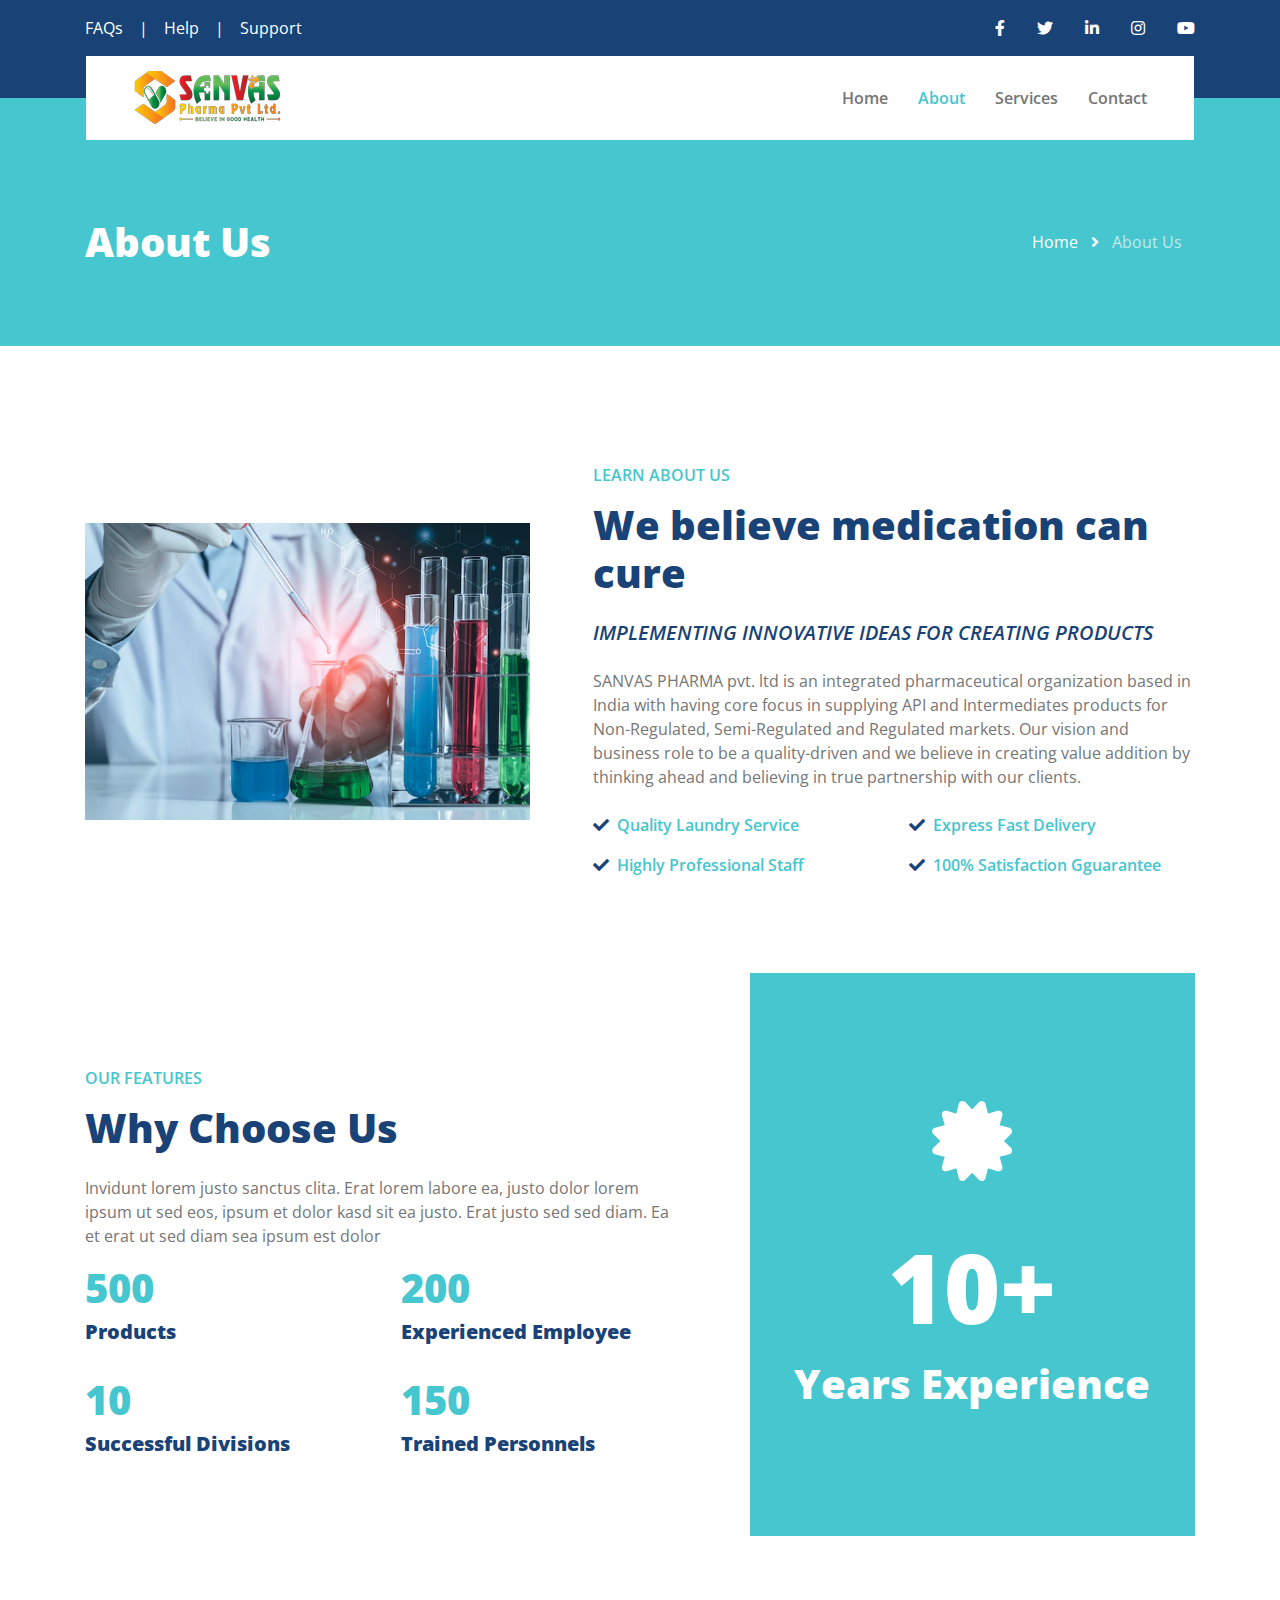
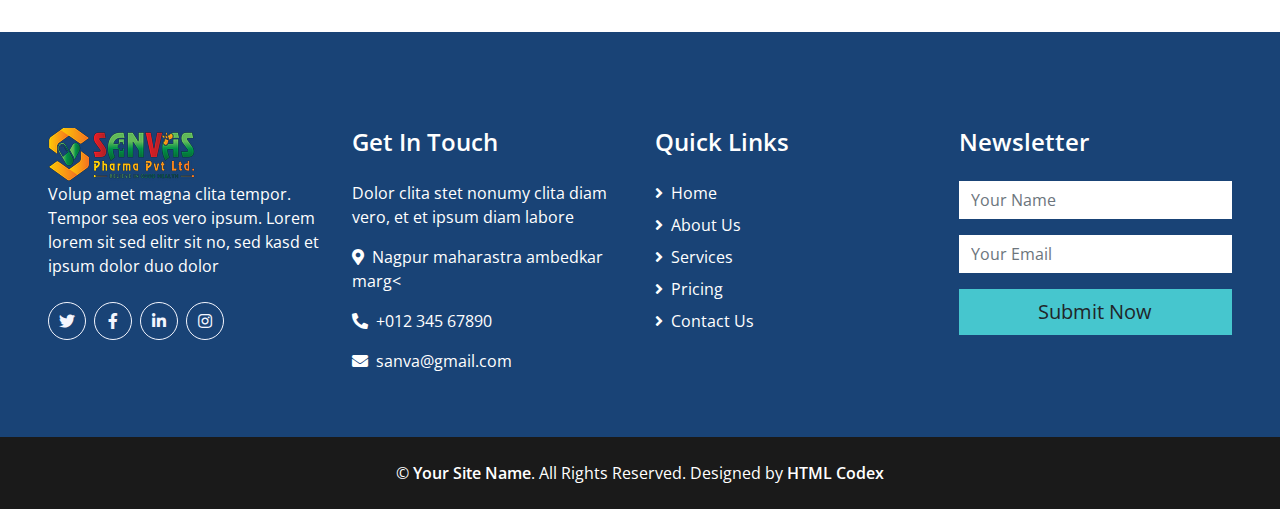
==== commit 9ce078b8: "Update about.html" ====
--- a/about.html
+++ b/about.html
@@ -69,7 +69,7 @@
         <div class="container-lg position-relative p-0 px-lg-3" style="z-index: 9;">
             <nav class="navbar navbar-expand-lg bg-white navbar-light py-3 py-lg-0 pl-3 pl-lg-5">
                 <a href="" class="navbar-brand">
-                    <img  src="img/farma/WhatsApp Image 2022-05-14 at 12.23.12 PM.png" alt="Image">
+                    <img  src="img/farma/4 logo-01 (1).png" alt="Image">
                 </a>
                 <button type="button" class="navbar-toggler" data-toggle="collapse" data-target="#navbarCollapse">
                     <span class="navbar-toggler-icon"></span>
@@ -291,7 +291,7 @@
     <div class="container-fluid bg-primary text-white mt-5 pt-5 px-sm-3 px-md-5">
         <div class="row pt-5">
             <div class="col-lg-3 col-md-6 mb-5">
-                <a href="">  <img  src="img/farma/WhatsApp Image 2022-05-14 at 12.23.12 PM.png" alt="Image"></a>
+                <a href="">      <img  src="img/farma/4 logo-01 (1).png" alt="Image"></a>
                 <p>Volup amet magna clita tempor. Tempor sea eos vero ipsum. Lorem lorem sit sed elitr sit no, sed kasd et ipsum dolor duo dolor</p>
                 <div class="d-flex justify-content-start mt-4">
                     <a class="btn btn-outline-light rounded-circle text-center mr-2 px-0" style="width: 38px; height: 38px;" href="#"><i class="fab fa-twitter"></i></a>
@@ -362,4 +362,4 @@
     <script src="js/main.js"></script>
 </body>
 
-</html>+</html>
